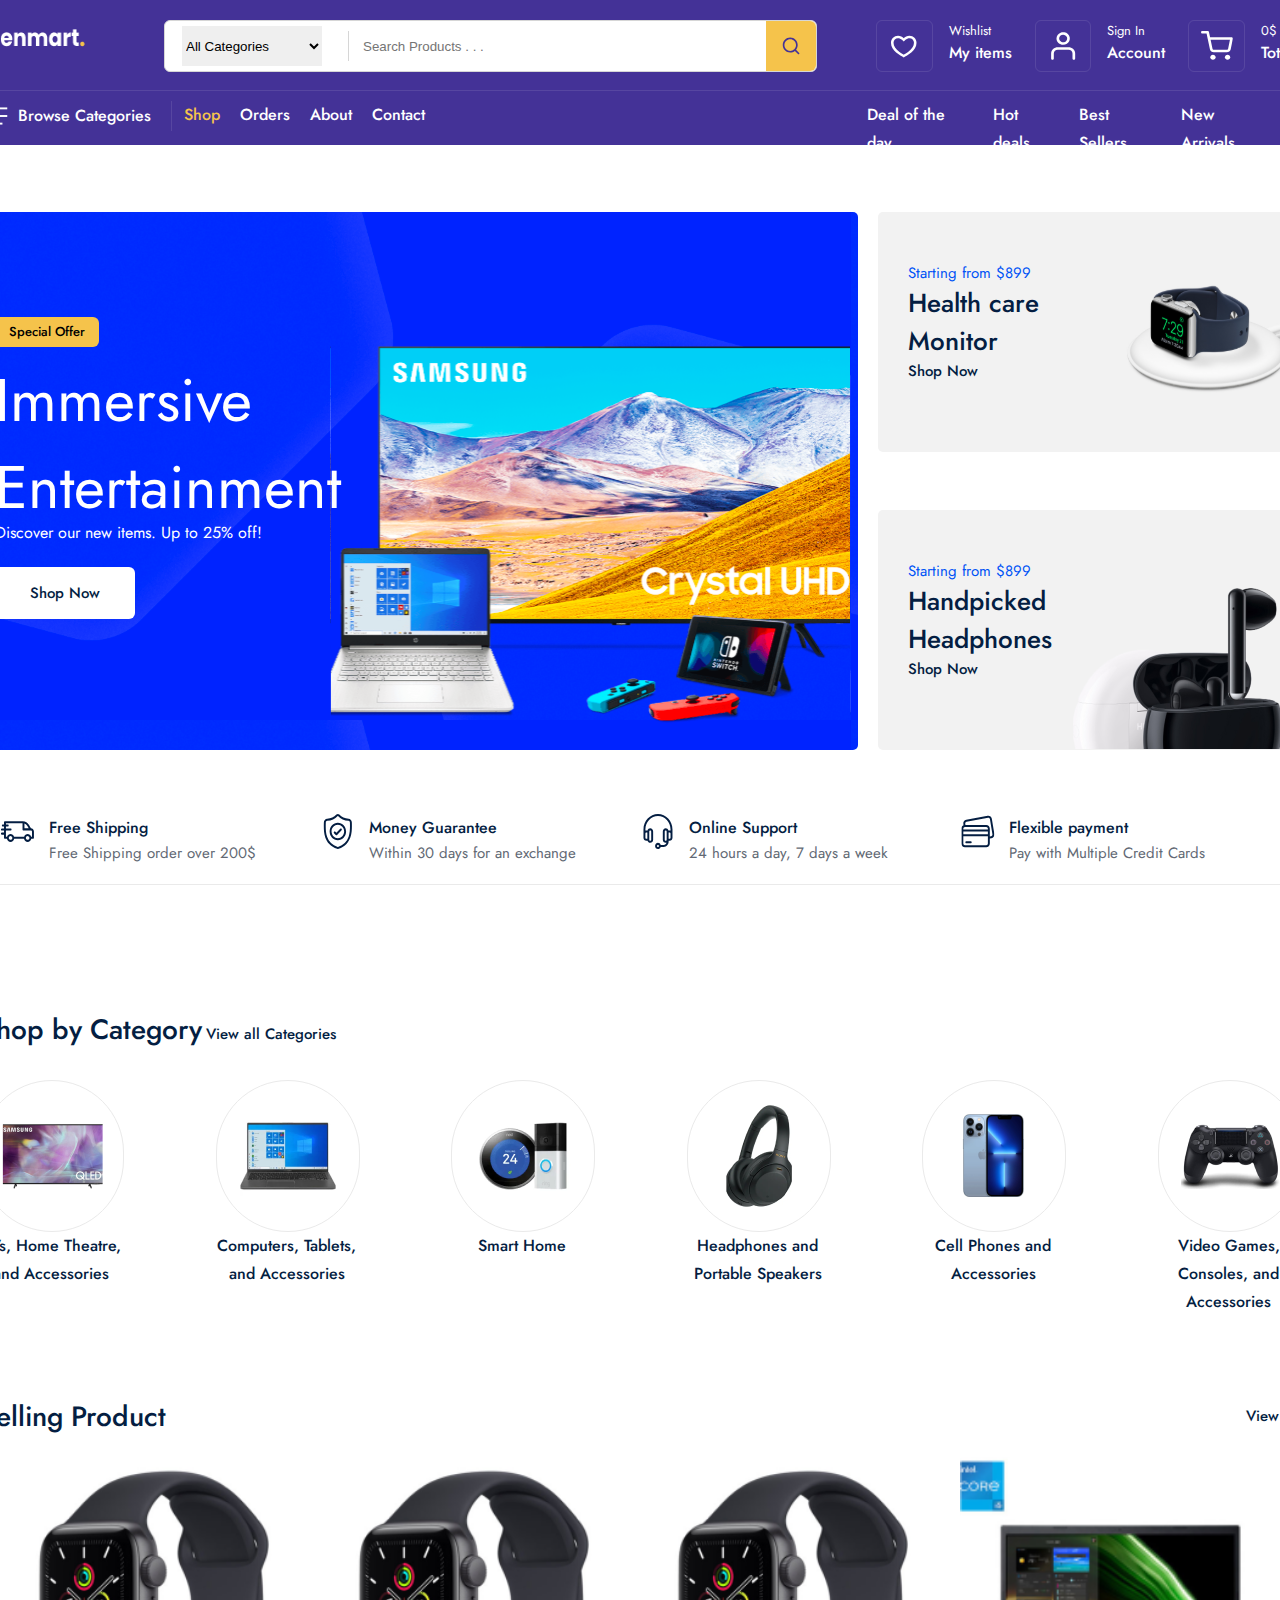
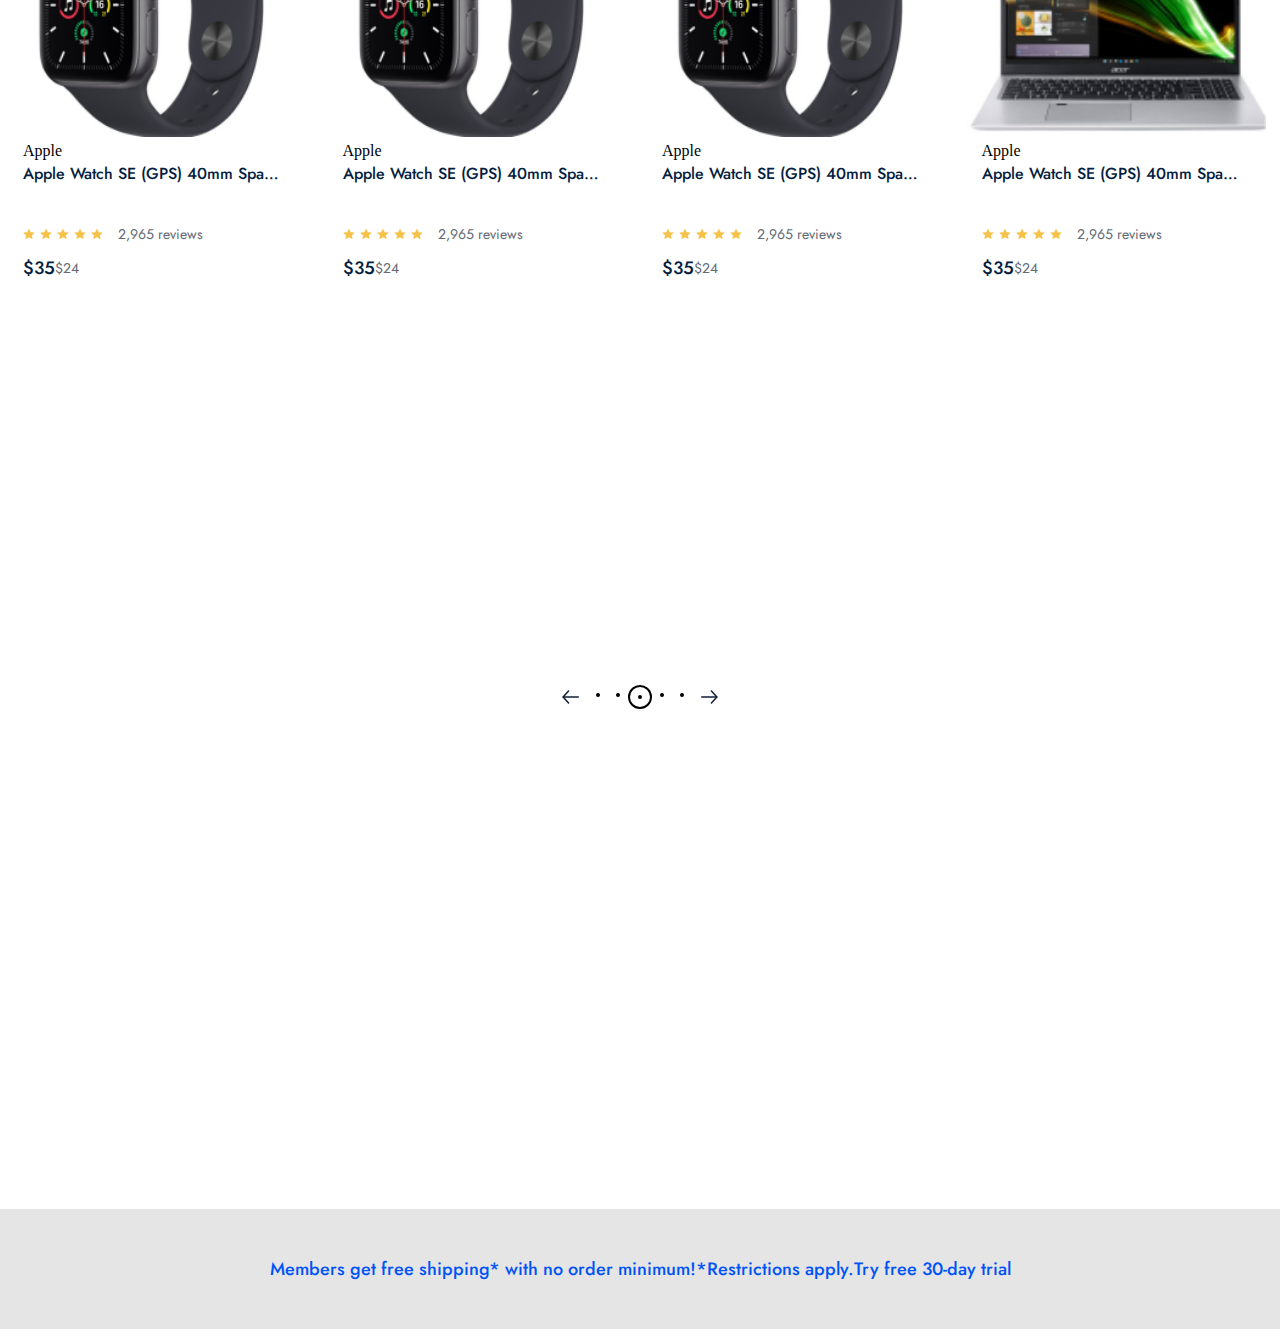
==== index.html @ 7e229902 "feat:complete adv section" ====
<!DOCTYPE html>
<html lang="en">
  <head>
    <meta charset="UTF-8" />
    <meta name="viewport" content="width=device-width, initial-scale=1.0" />
    <title>Zenmart</title>
    <link rel="preconnect" href="https://fonts.googleapis.com" />
    <link rel="preconnect" href="https://fonts.gstatic.com" crossorigin />
    <link
      href="https://fonts.googleapis.com/css2?family=Jost:ital,wght@0,100..900;1,100..900&family=Oswald:wght@200..700&display=swap"
      rel="stylesheet"
    />
    <link rel="stylesheet" href="./public/css/command.css" />
    <link rel="stylesheet" href="./public/css/home.css" />
  </head>
  <body>
    <div class="navbar_frame">
      <div class="container">
        <!--Navbar Top -->
        <div class="navbar_top">
          <a href="">
            <img src="./public/images/icons/logo.png" alt="" />
          </a>
          <div class="nav_search_frame">
            <div class="search_box">
              <div class="category_list">
                <select>
                  <option value="">All Categories</option>
                  <option value="">Computers</option>
                  <option value="">Mobile phones</option>
                </select>
              </div>
              <input type="search" placeholder="Search Products . . ." />
              <div class="search_icon_box">
                <img src="./public/images/icons/search.svg" alt="" />
              </div>
            </div>
          </div>
          <div class="nav_top_menu">
            <a href="">
              <div class="top_menu_box">
                <div class="box_icon_box">
                  <img src="./public/images/icons/heart.svg" alt="" />
                </div>
                <div class="box_info_box">
                  <span>Wishlist</span>
                  <strong>My items</strong>
                </div>
              </div>
            </a>
            <a href="">
              <div class="top_menu_box">
                <div class="box_icon_box">
                  <img src="/profile 1.svg" alt="" />
                </div>
                <div class="box_info_box">
                  <span>Sign In</span>
                  <strong>Account</strong>
                </div>
              </div>
            </a>
            <a href="">
              <div class="top_menu_box">
                <div class="box_icon_box">
                  <img src="./public/images/icons/shopping-cart.svg" alt="" />
                </div>
                <div class="box_info_box">
                  <span>0$</span>
                  <strong>Total</strong>
                </div>
              </div>
            </a>
          </div>
        </div>
        <!-- Navbar Bottom -->
        <div class="navbar_bott">
          <div class="navbar_bott_menu_box">
            <div class="browse_box">
              <img src="./public/images/icons/browse.svg" alt="" />
              <span>Browse Categories</span>
            </div>
            <div class="navbar_route_menu">
              <div class="router_menu">
                <a href="" class="active">Shop</a>
              </div>
              <div class="router_menu">
                <a href="">Orders</a>
              </div>
              <div class="router_menu">
                <a href="">About</a>
              </div>
              <div class="router_menu">
                <a href="">Contact</a>
              </div>
            </div>
            <div class="sorting_menu">
              <span>Deal of the day</span>
              <span>Hot deals</span>
              <span>Best Sellers</span>
              <span>New Arrivals</span>
            </div>
          </div>
        </div>
      </div>
    </div>
    <div class="homepage">
      <div class="header_frame">
        <div class="container">
          <div class="header_left">
            <div class="header_content">
              <div>Special Offer</div>
              <span> Immersive Entertainment </span>
              <p>Discover our new items. Up to 25% off!</p>
              <a href="">Shop Now</a>
              <img src="./public/images/icons/header_img.svg" alt="" />
            </div>
          </div>
          <div class="header_right">
            <div class="header_box">
              <div class="box_left">
                <span>Starting from $899</span>
                <p>Health care Monitor</p>
                <a href="">Shop Now</a>
                <div class="hover_border"></div>
              </div>
              <div class="box_right">
                <img src="./public/images/icons/smart_watch.svg" alt="" />
              </div>
            </div>
            <div class="header_box">
              <div class="box_left">
                <span>Starting from $899</span>
                <p>Handpicked Headphones</p>
                <a href="">Shop Now</a>
                <div class="hover_border"></div>
              </div>
              <div class="box_right2">
                <img src="./image 11.png" alt="" />
              </div>
            </div>
          </div>
        </div>
      </div>
      <div class="service_frame">
        <div class="container">
          <div class="service_box">
            <img src="./public/images/icons/track.svg" alt="" />
            <div class="service_content">
              <span>Free Shipping</span>
              <p>Free Shipping order over 200$</p>
            </div>
          </div>
          <div class="service_box">
            <img src="./shield 1.svg" alt="" />
            <div class="service_content">
              <span>Money Guarantee</span>
              <p>Within 30 days for an exchange</p>
            </div>
          </div>
          <div class="service_box">
            <img src="./public/images/icons/headphones.svg" alt="" />
            <div class="service_content">
              <span>Online Support</span>
              <p>24 hours a day, 7 days a week</p>
            </div>
          </div>
          <div class="service_box">
            <img src="./public/images/icons/credit-card.svg" alt="" />
            <div class="service_content">
              <span>Flexible payment</span>
              <p>Pay with Multiple Credit Cards</p>
            </div>
          </div>
        </div>
      </div>
      <div class="shop_category_frame">
        <di class="container">
          <div class="category_top">
            <span>Shop by Category</span>
            <a href="">View all Categories</a>
          </div>
          <div class="category_wrapper">
            <div class="category_box">
              <div class="category_imagebox">
                <img src="./public/images/category/tv.png" alt="" />
              </div>
              <span>TVs, Home Theatre, and Accessories</span>
            </div>
            <div class="category_box">
              <div class="category_imagebox">
                <img src="./public/images/category/computer.png" alt="" />
              </div>
              <span>Computers, Tablets, and Accessories</span>
            </div>
            <div class="category_box">
              <div class="category_imagebox">
                <img src="./public/images/category/smart.png" alt="" />
              </div>
              <span>Smart Home</span>
            </div>
            <div class="category_box">
              <div class="category_imagebox">
                <img src="./public/images/category/headphone.png" alt="" />
              </div>
              <span>Headphones and Portable Speakers</span>
            </div>
            <div class="category_box">
              <div class="category_imagebox">
                <img src="./public/images/category/phone.png" alt="" />
              </div>
              <span>Cell Phones and Accessories</span>
            </div>
            <div class="category_box">
              <div class="category_imagebox">
                <img src="./public/images/category/game.png" alt="" />
              </div>
              <span>Video Games, Consoles, and Accessories</span>
            </div>
          </div>
          <div class="selling_product_frame">
            <div class="container">
              <div class="category_top">
                <span>Selling Product</span>
                <a href="">View all</a>
              </div>
              <div class="product_wrapper">
                <div class="next_prev_box">
                  <img src="./public/images/icons/next.svg" alt="" />
                </div>
                <div class="product_boxes">
                  <div class="product_box">
                    <a href="">
                      <div
                        class="product_img_box"
                        style="
                          background: url(./public/images/products/watch.png);
                          background-size: cover;
                        "
                      >
                        <div class="hover_box">
                          <button>Add to Cart</button>
                        </div>
                      </div>
                    </a>
                    <div class="product_content_box">
                      <span>Apple</span>
                      <a href="">
                        <p class="product_desc">
                          Apple Watch SE (GPS) 40mm Space Grey Aluminum Case
                          with
                        </p>
                      </a>
                      <div class="review_box">
                        <img src="./public/images/icons/review.svg" alt="" />
                        <img src="./public/images/icons/review.svg" alt="" />
                        <img src="./public/images/icons/review.svg" alt="" />
                        <img src="./public/images/icons/review.svg" alt="" />
                        <img src="./public/images/icons/review.svg" alt="" />
                        <span> 2,965 reviews</span>
                      </div>
                      <div class="price_box">
                        <strong>$35</strong>
                        <span>$24</span>
                      </div>
                    </div>
                  </div>
                </div>
                <div class="product_boxes">
                  <div class="product_box">
                    <a href="">
                      <div
                        class="product_img_box"
                        style="
                          background: url(./public/images/products/watch.png);
                          background-size: cover;
                        "
                      >
                        <div class="hover_box">
                          <button>Add to Cart</button>
                        </div>
                      </div>
                    </a>
                    <div class="product_content_box">
                      <span>Apple</span>
                      <a href="">
                        <p class="product_desc">
                          Apple Watch SE (GPS) 40mm Space Grey Aluminum Case
                          with
                        </p>
                      </a>
                      <div class="review_box">
                        <img src="./public/images/icons/review.svg" alt="" />
                        <img src="./public/images/icons/review.svg" alt="" />
                        <img src="./public/images/icons/review.svg" alt="" />
                        <img src="./public/images/icons/review.svg" alt="" />
                        <img src="./public/images/icons/review.svg" alt="" />
                        <span> 2,965 reviews</span>
                      </div>
                      <div class="price_box">
                        <strong>$35</strong>
                        <span>$24</span>
                      </div>
                    </div>
                  </div>
                </div>
                <div class="product_boxes">
                  <div class="product_box">
                    <a href="">
                      <div
                        class="product_img_box"
                        style="
                          background: url(./public/images/products/watch.png);
                          background-size: cover;
                        "
                      >
                        <div class="hover_box">
                          <button>Add to Cart</button>
                        </div>
                      </div>
                    </a>
                    <div class="product_content_box">
                      <span>Apple</span>
                      <a href="">
                        <p class="product_desc">
                          Apple Watch SE (GPS) 40mm Space Grey Aluminum Case
                          with
                        </p>
                      </a>
                      <div class="review_box">
                        <img src="./public/images/icons/review.svg" alt="" />
                        <img src="./public/images/icons/review.svg" alt="" />
                        <img src="./public/images/icons/review.svg" alt="" />
                        <img src="./public/images/icons/review.svg" alt="" />
                        <img src="./public/images/icons/review.svg" alt="" />
                        <span> 2,965 reviews</span>
                      </div>
                      <div class="price_box">
                        <strong>$35</strong>
                        <span>$24</span>
                      </div>
                    </div>
                  </div>
                </div>
                <div class="product_boxes">
                  <div class="product_box">
                    <a href="">
                      <div
                        class="product_img_box"
                        style="
                          background: url(./public/images/products/acer_silver.png);
                          background-size: cover;
                        "
                      >
                        <div class="hover_box">
                          <button>Add to Cart</button>
                        </div>
                      </div>
                    </a>
                    <div class="product_content_box">
                      <span>Apple</span>
                      <a href="">
                        <p class="product_desc">
                          Apple Watch SE (GPS) 40mm Space Grey Aluminum Case
                          with
                        </p>
                      </a>
                      <div class="review_box">
                        <img src="./public/images/icons/review.svg" alt="" />
                        <img src="./public/images/icons/review.svg" alt="" />
                        <img src="./public/images/icons/review.svg" alt="" />
                        <img src="./public/images/icons/review.svg" alt="" />
                        <img src="./public/images/icons/review.svg" alt="" />
                        <span> 2,965 reviews</span>
                      </div>
                      <div class="price_box">
                        <strong>$35</strong>
                        <span>$24</span>
                      </div>
                    </div>
                  </div>
                </div>
                <div class="next_prev_box">
                  <img
                    src="./public/images/icons/next.svg"
                    style="transform: scaleX(-1)"
                  />
                </div>
              </div>
              <div class="product_pagination_box">
                <div class="product_pagination_main">
                  <img src="./public/images/icons/arrow-prev_next.svg" alt="" />
                  <div class="pagination_dot">
                    <div class="dot">
                      <div></div>
                    </div>
                    <div class="dot">
                      <div></div>
                    </div>

                    <div class="dot active">
                      <div></div>
                    </div>
                    <div class="dot">
                      <div></div>
                    </div>
                    <div class="dot">
                      <div></div>
                    </div>
                  </div>
                  <img
                    src="./public/images/icons/arrow-prev_next.svg"
                    style="transform: scaleX(-1)"
                    alt=""
                  />
                </div>
              </div>
              <div class="product_pagination_box"></div>
            </div>
          </div>
          <div class="adv_frame">
            Members get free shipping* with no order minimum!*Restrictions
            apply.Try free 30-day trial
          </div>
        </di>
      </div>
    </div>
  </body>
</html>
---- public/css/command.css ----
html,
body {
  margin: 0;
  padding: 0;
}

a {
  text-decoration: 0;
}
p {
  margin: 0;
}
.container {
  position: relative;
  padding: 20px 0px 14px;
  width: 1320px;
  height: auto;
  display: flex;
  flex-direction: column;
}
/*NAVBAR*/

.navbar_frame {
  position: relative;
  width: 100%;
  height: 145px;
  display: flex;
  justify-content: center;
  flex-direction: row;
  background: #443297;
}

.navbar_frame .container {
  position: relative;
  padding: 20px 0px 14px;
  width: 1320px;
  display: flex;
}

.navbar_frame .navbar_top {
  width: 100%;
  height: 50px;
  display: flex;
  flex-direction: row;
}

.navbar_frame .navbar_top > a img {
  margin-right: 76px;
  width: 100px;
  height: 36px;
}

.navbar_frame .navbar_top .nav_search_frame {
  width: 651px;
  height: 50px;
  display: flex;
  flex-direction: row;
  align-items: center;
  background-color: #fff;
  border: 1px solid #d6d6d6;
  border-radius: 6px;
}

.navbar_frame .navbar_top .search_box {
  padding: 10px 17px;
  width: auto;
  height: auto;

  display: flex;
  flex-direction: row;
  align-items: center;
}

.navbar_frame .search_box .category_list {
  width: 166px;
  height: 30px;

  display: flex;
  flex-direction: row;
  align-items: center;
  border-right: 1px solid #d6d6d6;
}

.navbar_frame .category_list select {
  width: 140px;
  height: 40px;
  border: none;
  outline: none;
}

.navbar_frame .search_box input {
  width: 387px;
  height: 22px;
  margin-left: 12px;
  border: none;
}

.navbar_frame .nav_search_frame .search_icon_box {
  width: 50px;
  height: 50px;
  background: #f5c34b;

  display: flex;
  align-items: center;
  justify-content: center;
  border-radius: 0px 6px 6px 0px;
  margin-left: 18px;
}

.navbar_frame .navbar_top .nav_top_menu {
  margin-left: 59px;
  width: 416px;
  height: 50px;
  display: flex;
  flex-direction: row;
  justify-content: space-between;
}

.navbar_frame .nav_top_menu .top_menu_box {
  display: flex;
  flex-direction: row;
  justify-content: center;
  cursor: pointer;
}

.navbar_frame .top_menu_box .box_icon_box {
  width: 54.844px;
  height: 50px;
  border-radius: 6px;
  display: flex;
  justify-content: center;
  align-items: center;
  border: 1px solid rgba(255, 255, 255, 0.1);
}

.navbar_frame .box_icon_box img {
  width: 40px;
  height: 30px;
}

.navbar_frame .top_menu_box .box_info_box {
  display: flex;
  flex-direction: column;
  margin-left: 16px;
}

.navbar_frame .box_info_box span {
  color: #fff;
  /* 13 / Regular */
  font-family: Jost;
  font-size: 13px;
  font-style: normal;
  font-weight: 400;
  line-height: 22px;
}

.navbar_frame .box_info_box strong {
  color: #fff;
  font-family: Jost;
  font-size: 16px;
  font-style: normal;
  font-weight: 500;
  line-height: 22px;
}

.navbar_frame .navbar_bott {
  margin-top: 20px;
  width: 100%;
  height: 40px;

  display: flex;
  flex-direction: row;

  border-top: 1px solid #5746a1;
}

.navbar_frame .navbar_bott .navbar_bott_menu_box {
  width: auto;
  height: auto;

  display: flex;
  flex-direction: row;
}

.navbar_frame .navbar_bott_menu_box .browse_box {
  width: 185px;
  height: 30px;
  margin-top: 10px;
  display: flex;
  flex-direction: row;
  align-items: center;
  border-right: 1px solid #5746a1;
}

.navbar_frame .browse_box img {
  width: 20px;
  height: 18px;
  margin-right: 10px;
}

.navbar_frame .browse_box span {
  font-family: Jost;
  font-size: 16px;
  font-style: normal;
  font-weight: 500;
  line-height: 28px;
  color: white;
}

.navbar_frame .navbar_bott_menu_box .navbar_route_menu {
  margin-top: 10px;
  margin-left: 12px;
  width: 690px;
  height: 41px;

  display: flex;
  flex-direction: row;
}

.navbar_frame .navbar_route_menu .router_menu {
  margin-right: 20px;
  width: auto;
  height: 41px;
  display: flex;
}
.navbar_frame .router_menu a {
  font-family: Jost;
  font-size: 16px;
  font-style: normal;
  font-weight: 500;
  line-height: 28px;
  color: #fff;
}
.navbar_frame .router_menu a.active {
  color: #f5c34b;
}
.navbar_frame .navbar_bott_menu_box .sorting_menu {
  display: flex;
  flex-direction: row;
}
.navbar_frame .sorting_menu span {
  margin-top: 10px;
  margin-right: 20px;
  font-family: "Jost";
  font-style: normal;
  font-weight: 500;
  font-size: 16px;
  line-height: 28px;
  color: #fff;
}
---- public/css/home.css ----
.home_page {
  display: flex;
  flex-direction: column;
}
.container .container .category_top {
  width: 100%;
  height: auto;

  display: flex;
  flex-direction: row;
  justify-content: space-between;
  align-items: center;
}

.container .category_top span {
  color: var(--Color-Text-Dark, #041e42);
  font-family: Jost;
  font-size: 28px;
  font-style: normal;
  font-weight: 500;
  line-height: normal;
}

.container .category_top a {
  color: var(--Color-Text-Dark, #041e42);
  text-align: center;
  font-family: Jost;
  font-size: 15px;
  font-style: normal;
  font-weight: 500;
  line-height: 25px;
}

.container .category_top a:hover {
  border-bottom: 3px solid #041e42;
}

/* Pagionatio*/
.container .product_pagination_box {
  margin-top: 30%;
  width: 100%;
  height: auto;

  display: flex;
  flex-direction: row;
  justify-content: center;
  align-items: center;
}

.container .product_pagination_box .product_pagination_main {
  width: 160px;
  height: 24px;
  display: flex;
  flex-direction: row;
  align-items: center;
  justify-content: space-between;
}

.container .product_pagination_main .pagination_dot {
  display: flex;
  flex-direction: row;
}

.pagination_dot img {
  cursor: pointer;
}

.container .pagination_dot .dot {
  width: 20px;
  height: 20px;

  display: flex;
  align-items: center;
  justify-content: center;
}

.container .pagination_dot .dot.active {
  border: 2px solid black;
  border-radius: 50%;
}
.container .pagination_dot .dot div {
  width: 4px;
  height: 4px;
  background: black;
  border-radius: 50%;
}

.header_frame {
  position: relative;
  margin-top: 47px;
  width: 100%;
  height: auto;
  display: flex;
  justify-content: center;
}

.header_frame .container {
  flex-direction: row;
}

.header_frame .container .header_left {
  width: 875px;
  height: 508px;
  padding: 15px;
  background-color: blue;
  background-image: url("/public/images/icons/header_bg.svg");
  border-radius: 5px;
}

.header_frame .header_left .header_content {
  margin-top: 90px;
  display: flex;
  flex-direction: column;
}

.header_frame .header_content div {
  width: 104px;
  height: 30px;
  display: flex;
  flex-direction: column;
  justify-content: center;
  align-items: center;
  background-color: #f5c34b;
  border-radius: 6px;
  font-family: Jost;
  font-size: 13px;
  font-style: normal;
  font-weight: 500;
  line-height: 22px;
}

.header_frame .header_content span {
  margin-top: 10px;
  width: 428px;
  height: 152px;
  color: var(--Bg-White, #fff);
  font-family: Jost;
  font-size: 60px;
  font-style: normal;
  font-weight: 400;
  line-height: normal;
}

.header_frame .header_content p {
  margin-top: 10px;
  color: var(--Bg-White, #fff);

  /* 16/Regular */
  font-family: Jost;
  font-size: 16px;
  font-style: normal;
  font-weight: 400;
  line-height: 28px; /* 175% */
}

.header_frame .header_content a {
  margin-top: 20px;
  width: 140px;
  height: 52px;

  display: flex;
  align-items: center;
  justify-content: center;
  background-color: #fff;
  border-radius: 6px;
  color: var(--Color-Text-Dark, #041e42);
  text-align: center;

  font-family: Jost;
  font-size: 15px;
  font-style: normal;
  font-weight: 500;
  line-height: 22px;
}

.header_frame .header_content img {
  position: absolute;
  left: 350px;
}

.header_frame .container .header_right {
  position: relative;
  display: flex;
  flex-direction: column;
  justify-content: space-between;
  margin-left: 20px;
}

.header_frame .header_right .header_box {
  width: 422px;
  height: 240px;
  display: flex;
  flex-direction: row;
  background-color: #f2f2f2;
  border-radius: 5px;
}

.header_frame .header_right .box_left {
  margin-top: 50px;
  margin-left: 30px;
  height: 50%;

  display: flex;
  flex-direction: column;
  justify-content: space-between;
}

.header_frame .box_left span {
  color: #0053f6;
  font-family: Jost;
  font-size: 15px;
  font-style: normal;
  font-weight: 400;
  line-height: 22px;
}

.header_frame .box_left p {
  color: var(--Color-Text-Dark, #041e42);
  font-family: Jost;
  font-size: 26px;
  font-style: normal;
  font-weight: 500;
  line-height: normal;
}

.header_frame .box_left a {
  color: var(--Color-Text-Dark, #041e42);
  font-family: Jost;
  font-size: 15px;
  font-style: normal;
  font-weight: 500;
  line-height: 22px;
}

.header_frame .box_left .hover_border {
  margin: 3px;
  width: 32px;
  height: 2px;

  background: #041e42;
}

.header_frame .header_box .box_right {
  width: 50%;
}
.header_frame .box_right img {
  width: 100%;
  height: 100%;
}

.header_frame .box_right2 {
  width: 241.371px;
  height: 249px;
  flex-shrink: 0;
}
/*Service*/

.homepage .service_frame {
  position: relative;
  margin-top: 30px;
  width: 100%;
  height: auto;

  display: flex;
  justify-content: center;
}

.service_frame .container {
  flex-direction: row;
}

.service_frame .container .service_box {
  width: 25%;
  height: 70px;

  display: flex;
  flex-direction: row;
  border-bottom: 1px solid #eaeaea;
}

.service_frame .service_box img {
  width: 35px;
  height: 35px;
}

.service_frame .service_box .service_content {
  margin-left: 14px;
  display: flex;
  flex-direction: column;
}

.service_frame .service_content span {
  color: var(--Color-Text-Dark, #041e42);
  font-family: Jost;
  font-size: 16px;
  font-style: normal;
  font-weight: 500;
  line-height: 28px;
}

.service_frame .service_content p {
  color: var(--Color-Text-Light, #626974);

  font-family: Jost;
  font-size: 15px;
  font-style: normal;
  font-weight: 400;
  line-height: 22px;
}

/*Shop Category*/

.shop_category_frame {
  position: relative;
  margin-top: 90px;
  width: 100%;
  height: auto;

  display: flex;
  justify-content: center;
}

.shop_category_frame .cantainer {
  flex-direction: column;
}

.shop_category_frame .container .category_wrapper {
  margin-top: 30px;
  width: 100%;
  height: auto;
  display: flex;
  flex-direction: row;
  justify-content: space-between;
}

.shop_category_frame .category_wrapper .category_box {
  width: 142px;
  height: auto;
  display: flex;
  flex-direction: column;
  cursor: pointer;
}

.shop_category_frame .category_box .category_imagebox {
  width: 100%;
  height: 150px;

  display: flex;
  align-items: center;
  justify-content: center;
  border-radius: 150px;
  border: 1px solid var(--Color-Border, #eaeaea);
}

.category_box span {
  color: var(--Color-Text-Dark, #041e42);
  text-align: center;
  font-family: Jost;
  font-size: 16px;
  font-style: normal;
  font-weight: 500;
  line-height: 28px;
}

/*Selling Product Frame*/

.selling_product_frame {
  position: relative;
  margin-top: 60px;
  width: 100%;
  height: auto;

  display: flex;
  flex-direction: row;
  justify-content: center;
}

.selling_product_frame .container {
  flex-direction: column;
}

.selling_product_frame .container .product_wrapper {
  position: relative;
  margin: top 30px;
  width: 100%;
  height: auto;

  display: flex;
  flex-direction: row;
  justify-content: space-between;
}

.selling_product_frame .product_wrapper .next_prev_product {
  width: 25px;
}

.selling_product_frame .next_prev_box {
  position: relative;
  top: 30%;
}

.selling_product_frame .product_wrapper .product_boxes {
  position: relative;
  width: 1224px;
  height: 452px;

  display: flex;
  flex-direction: row;
}

.selling_product_frame .product_boxes .product_box {
  width: 306px;
  height: 100%;

  display: flex;
  flex-direction: column;
  cursor: pointer;
}

.selling_product_frame .product_box .product_img_box {
  width: 100%;
  height: 280px;
  margin-top: 20px;
}

.selling_product_frame .product_img_box .hover_box {
  display: none;
  width: 100%;
  height: 100%;

  flex-direction: column;
  justify-content: flex-end;
  align-items: center;
}

.selling_product_frame .hover_box button {
  width: 260px;
  height: 50px;
  margin-bottom: 10px;
  display: flex;
  align-items: center;
  justify-content: center;
  outline: none;
  border: none;

  border-radius: 6px;
  background: #0053f6;
  box-shadow: 0px 5px 20px 0px rgba(0, 83, 246, 0.1);

  color: var(--Bg-White, #fff);
  font-family: "Jost";
  font-size: 15px;
  font-style: normal;
  font-weight: 500;
  line-height: 22px;
}

.selling_product_frame .product_img_box:hover .hover_box {
  display: flex;
}

.selling_product_frame .product_box .product_content_box {
  padding: 5px 22px;
  width: 100%;
  height: auto;
  box-sizing: border-box;
}

.selling_product_frame .product_content_box .product_title {
  color: var(--Color-Text-Light, #626974);
  font-family: Jost;
  font-size: 13px;
  font-style: normal;
  font-weight: 400;
  line-height: 22px;
  text-transform: uppercase;
}

.selling_product_frame .product_content_box .product_desc {
  height: 56px;
  overflow: hidden;
  color: var(--Color-Text-Dark, #041e42);
  text-overflow: ellipsis;
  white-space: nowrap;
  font-family: Jost;
  font-size: 16px;
  font-style: normal;
  font-weight: 500;
  line-height: 28px;
}

.selling_product_frame .product_content_box .review_box {
  margin-top: 7px;
  display: flex;
  flex-direction: row;
  align-items: center;
}

.selling_product_frame .review_box img {
  margin-right: 5px;
}

.selling_product_frame .review_box span {
  margin-left: 10px;
  color: var(--Color-Text-Light, #626974);
  font-family: Jost;
  font-size: 14px;
  font-style: normal;
  font-weight: 400;
  line-height: 22px;
}

.selling_product_frame .product_content_box .price_box {
  margin-top: 10px;
  display: flex;
  flex-direction: row;
  align-items: center;
}

.selling_product_frame .price_box strong {
  color: var(--Color-Text-Dark, #041e42);
  font-family: Jost;
  font-size: 18px;
  font-style: normal;
  font-weight: 500;
  line-height: normal;
}

.selling_product_frame .price_box span {
  color: var(--Color-Text-Light, #626974);
  font-family: Jost;
  font-size: 14px;
  font-style: normal;
  font-weight: 400;
  line-height: 22px;
  text-decoration-line: strikethrough;
}

.homepage .adv_frame {
  margin-top: 90px;
  width: 100%;
  height: 120px;

  display: flex;
  align-items: center;
  justify-content: center;
  background-color: #e5e5e5;
  color: #0053f6;
  text-align: center;
  font-family: Jost;
  font-size: 18px;
  font-style: normal;
  font-weight: 500;
  line-height: normal;
}
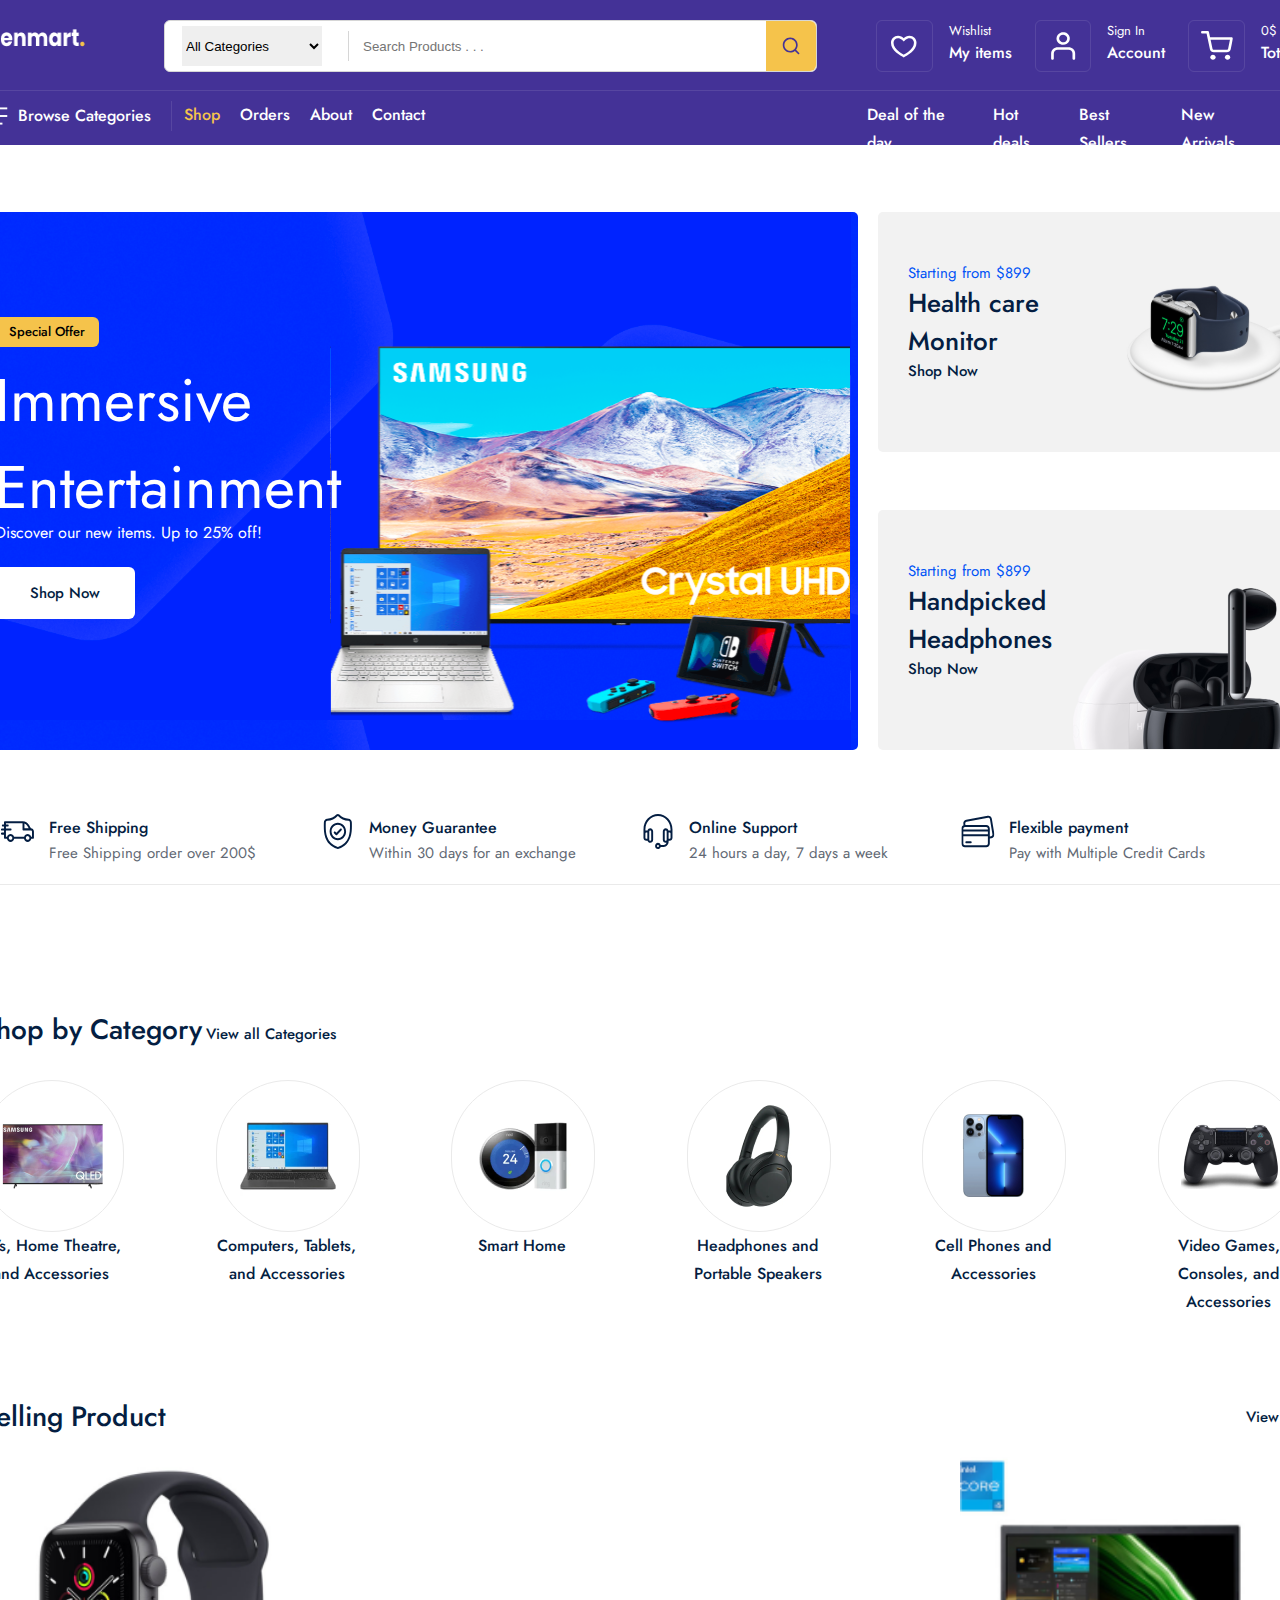
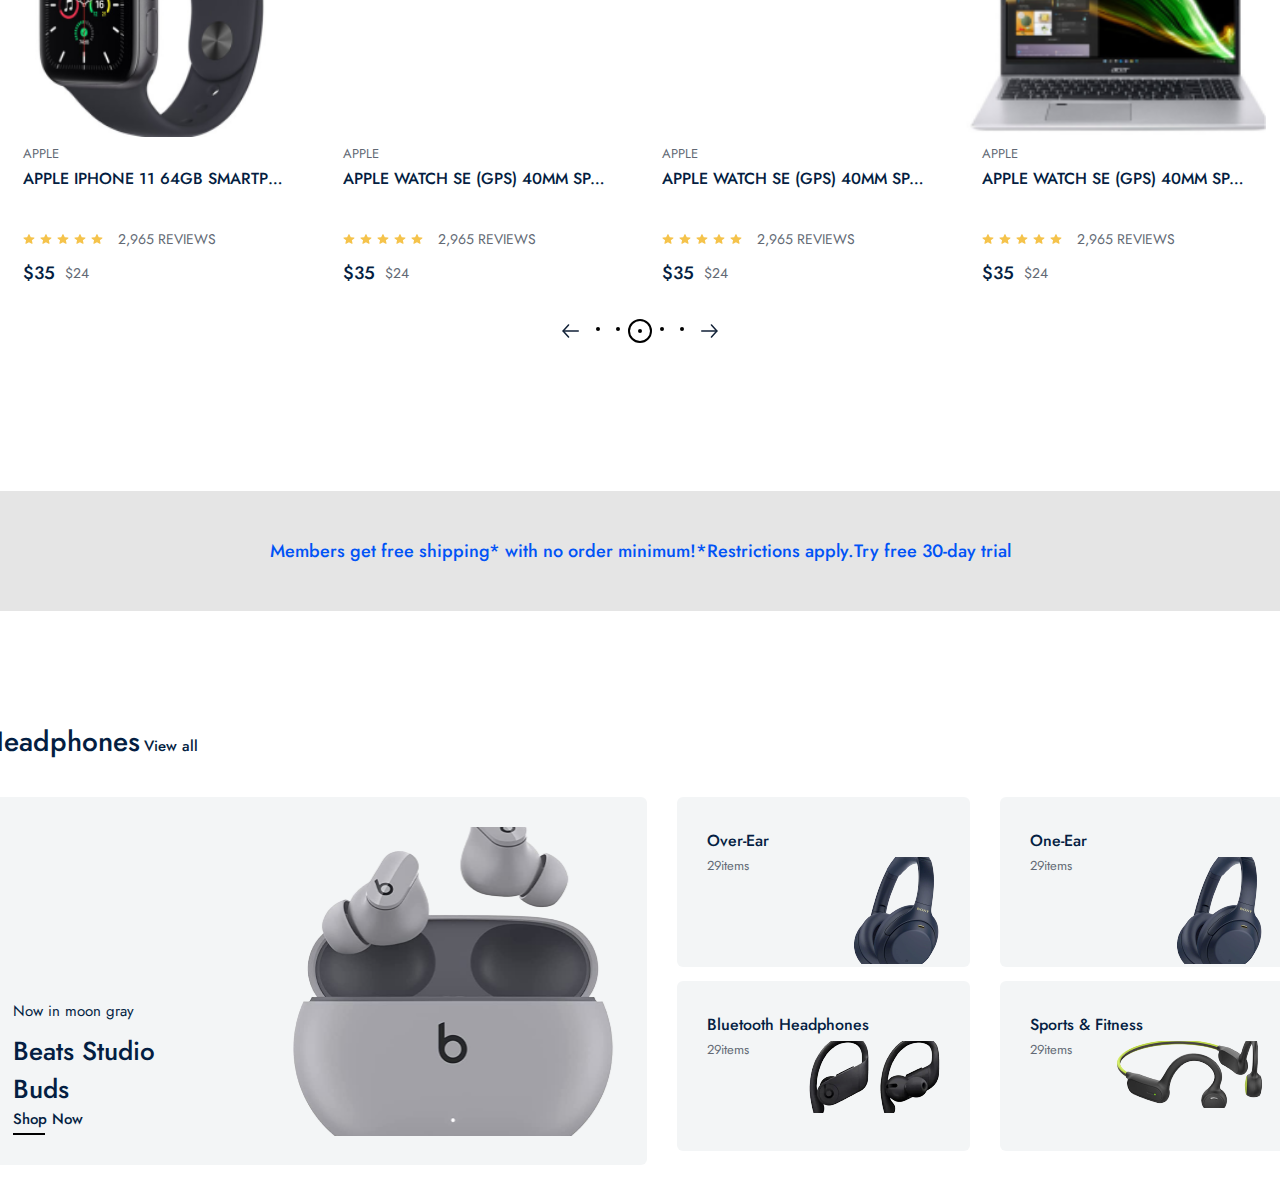
==== commit 633ee44e: "feat: completed spec product list" ====
--- a/index.html
+++ b/index.html
@@ -246,8 +246,7 @@
                       <span>Apple</span>
                       <a href="">
                         <p class="product_desc">
-                          Apple Watch SE (GPS) 40mm Space Grey Aluminum Case
-                          with
+                          Apple iPhone 11 64GB Smartphone - Black.
                         </p>
                       </a>
                       <div class="review_box">
@@ -271,7 +270,7 @@
                       <div
                         class="product_img_box"
                         style="
-                          background: url(./public/images/products/watch.png);
+                          background: url(./public/images/products/canon_camera.png.png);
                           background-size: cover;
                         "
                       >
@@ -309,7 +308,7 @@
                       <div
                         class="product_img_box"
                         style="
-                          background: url(./public/images/products/watch.png);
+                          background: url(./public/images/products/dyson.png.png);
                           background-size: cover;
                         "
                       >
@@ -417,11 +416,66 @@
               <div class="product_pagination_box"></div>
             </div>
           </div>
-          <div class="adv_frame">
-            Members get free shipping* with no order minimum!*Restrictions
-            apply.Try free 30-day trial
-          </div>
         </di>
+      </div>
+      <div class="adv_frame">
+        Members get free shipping* with no order minimum!*Restrictions apply.Try
+        free 30-day trial
+      </div>
+      <div class="spec_product_frame">
+        <div class="container">
+          <div class="category_top">
+            <span>Headphones</span>
+            <a href="">View all</a>
+          </div>
+          <div class="spec_product_wrapper">
+            <div class="big_product_box">
+              <div class="big_product_content">
+                <span>Now in moon gray</span>
+                <p>Beats Studio Buds</p>
+                <a href="">Shop Now</a>
+                <div class="hover_border"></div>
+              </div>
+              <img src="./public/images/products/headphone_big.png" alt="" />
+            </div>
+            <div class="small_product_wrapper">
+              <div class="small_product_box">
+                <div class="small_product_content">
+                  <strong> Over-Ear</strong>
+                  <span>29items </span>
+                </div>
+                <img src="./public/images/products/sony_headphone.png" alt="" />
+              </div>
+              <div class="small_product_box">
+                <div class="small_product_content">
+                  <strong> One-Ear</strong>
+                  <span>29items </span>
+                </div>
+                <img src="/public/images/products/sony_headphone.png" alt="" />
+              </div>
+              <div class="small_product_box">
+                <div class="small_product_content">
+                  <strong> Bluetooth Headphones</strong>
+                  <span>29items </span>
+                </div>
+                <img
+                  src="/public/images/products/bluetooth_headphones.png"
+                  alt=""
+                />
+              </div>
+              <div class="small_product_box">
+                <div class="small_product_content">
+                  <strong> Sports & Fitness</strong>
+                  <span>29items </span>
+                </div>
+                <img
+                  src="/public/images/products/fitness_headphone.png"
+                  alt=""
+                />
+              </div>
+            </div>
+          </div>
+        </div>
       </div>
     </div>
   </body>
--- a/public/css/command.css
+++ b/public/css/command.css
@@ -6,6 +6,12 @@
 
 a {
   text-decoration: 0;
+  color: var(--Color-Text-Dark, #041e42);
+  font-family: Jost;
+  font-size: 15px;
+  font-style: normal;
+  font-weight: 500;
+  line-height: 22px;
 }
 p {
   margin: 0;
--- a/public/css/home.css
+++ b/public/css/home.css
@@ -20,8 +20,7 @@
   font-weight: 500;
   line-height: normal;
 }
-
-.container .category_top a {
+.hover_border .container .category_top a {
   color: var(--Color-Text-Dark, #041e42);
   text-align: center;
   font-family: Jost;
@@ -35,9 +34,9 @@
   border-bottom: 3px solid #041e42;
 }
 
-/* Pagionatio*/
+/* Pagination*/
 .container .product_pagination_box {
-  margin-top: 30%;
+  margin-top: 30px;
   width: 100%;
   height: auto;
 
@@ -55,7 +54,6 @@
   align-items: center;
   justify-content: space-between;
 }
-
 .container .product_pagination_main .pagination_dot {
   display: flex;
   flex-direction: row;
@@ -84,6 +82,15 @@
   background: black;
   border-radius: 50%;
 }
+
+.container .hover_border {
+  margin-top: 3px;
+  width: 32px;
+  height: 2px;
+
+  background-color: black;
+}
+/*Headder*/
 
 .header_frame {
   position: relative;
@@ -331,6 +338,7 @@
   display: flex;
   flex-direction: row;
   justify-content: space-between;
+  position: relative;
 }
 
 .shop_category_frame .category_wrapper .category_box {
@@ -415,6 +423,14 @@
   display: flex;
   flex-direction: column;
   cursor: pointer;
+
+  color: #626974;
+  font-family: Jost;
+  font-size: 13px;
+  font-style: normal;
+  font-weight: 400;
+  line-height: 22px;
+  text-transform: uppercase;
 }
 
 .selling_product_frame .product_box .product_img_box {
@@ -502,7 +518,7 @@
 
 .selling_product_frame .review_box span {
   margin-left: 10px;
-  color: var(--Color-Text-Light, #626974);
+  color: #626974;
   font-family: Jost;
   font-size: 14px;
   font-style: normal;
@@ -534,6 +550,7 @@
   font-weight: 400;
   line-height: 22px;
   text-decoration-line: strikethrough;
+  margin-left: 10px;
 }
 
 .homepage .adv_frame {
@@ -553,3 +570,145 @@
   font-weight: 500;
   line-height: normal;
 }
+
+/*Spec_product_frame*/
+
+.homepage .spec_product_frame {
+  position: relative;
+  margin-top: 90px;
+  width: 100%;
+  height: auto;
+
+  display: flex;
+  flex-direction: row;
+  justify-content: center;
+}
+
+.spec_product_frame a {
+  position: relative;
+}
+.spec_product_frame .container {
+  flex-direction: column;
+}
+
+.container .spec_product_wrapper {
+  position: relative;
+  margin-top: 35px;
+  width: 100%;
+  height: auto;
+
+  display: flex;
+  flex-direction: row;
+}
+
+.spec_product_wrapper .big_product_box {
+  position: relative;
+  width: 664px;
+  height: 368px;
+  padding: 30px;
+
+  display: flex;
+  flex-direction: row;
+
+  box-sizing: border-box;
+  border-radius: 6px;
+  background: #f3f5f6;
+}
+
+.big_product_box .big_product_content {
+  width: 160px;
+  display: flex;
+  flex-direction: column;
+  justify-content: flex-end;
+}
+
+.big_product_content span {
+  color: var(--Color-Text-Dark, #041e42);
+  font-family: Jost;
+  font-size: 15px;
+  font-style: normal;
+  font-weight: 400;
+  line-height: 22px;
+}
+
+.big_product_content p {
+  margin-top: 10px;
+  color: var(--Color-Text-Dark, #041e42);
+  font-family: Jost;
+  font-size: 26px;
+  font-style: normal;
+  font-weight: 500;
+  line-height: normal;
+}
+
+.big_product_content a {
+  color: var(--Color-Text-Dark, #041e42);
+  font-family: Jost;
+  font-size: 15px;
+  font-style: normal;
+  font-weight: 500;
+  line-height: 22px;
+}
+
+.big_product_box img {
+  width: 322px;
+  height: 309px;
+  position: absolute;
+  right: 5%;
+}
+
+.spec_product_wrapper .small_product_wrapper {
+  margin-left: 30px;
+  width: 620px;
+  height: 368px;
+
+  display: flex;
+  flex-direction: row;
+  flex-wrap: wrap;
+}
+.small_product_wrapper .small_product_box {
+  padding: 30px;
+  width: 293px;
+  height: 170px;
+  position: relative;
+  display: flex;
+  flex-direction: row;
+
+  box-sizing: border-box;
+  background-color: #f3f5f6;
+  border-radius: 6px;
+}
+
+.small_product_box:nth-child(odd) {
+  margin-right: 30px;
+}
+
+.small_product_box .small_product_content {
+  display: flex;
+  flex-direction: column;
+}
+
+.small_product_wrapper strong {
+  color: var(--Color-Text-Dark, #041e42);
+  font-family: Jost;
+  font-size: 16px;
+  font-style: normal;
+  font-weight: 500;
+  line-height: 28px;
+}
+
+.small_product_wrapper span {
+  color: var(--Color-Text-Light, #626974);
+  font-family: Jost;
+  font-size: 13px;
+  font-style: normal;
+  font-weight: 400;
+  line-height: 22px;
+}
+
+.small_product_box img {
+  position: absolute;
+  right: 30px;
+  top: 40px;
+  margin-top: 20px;
+}
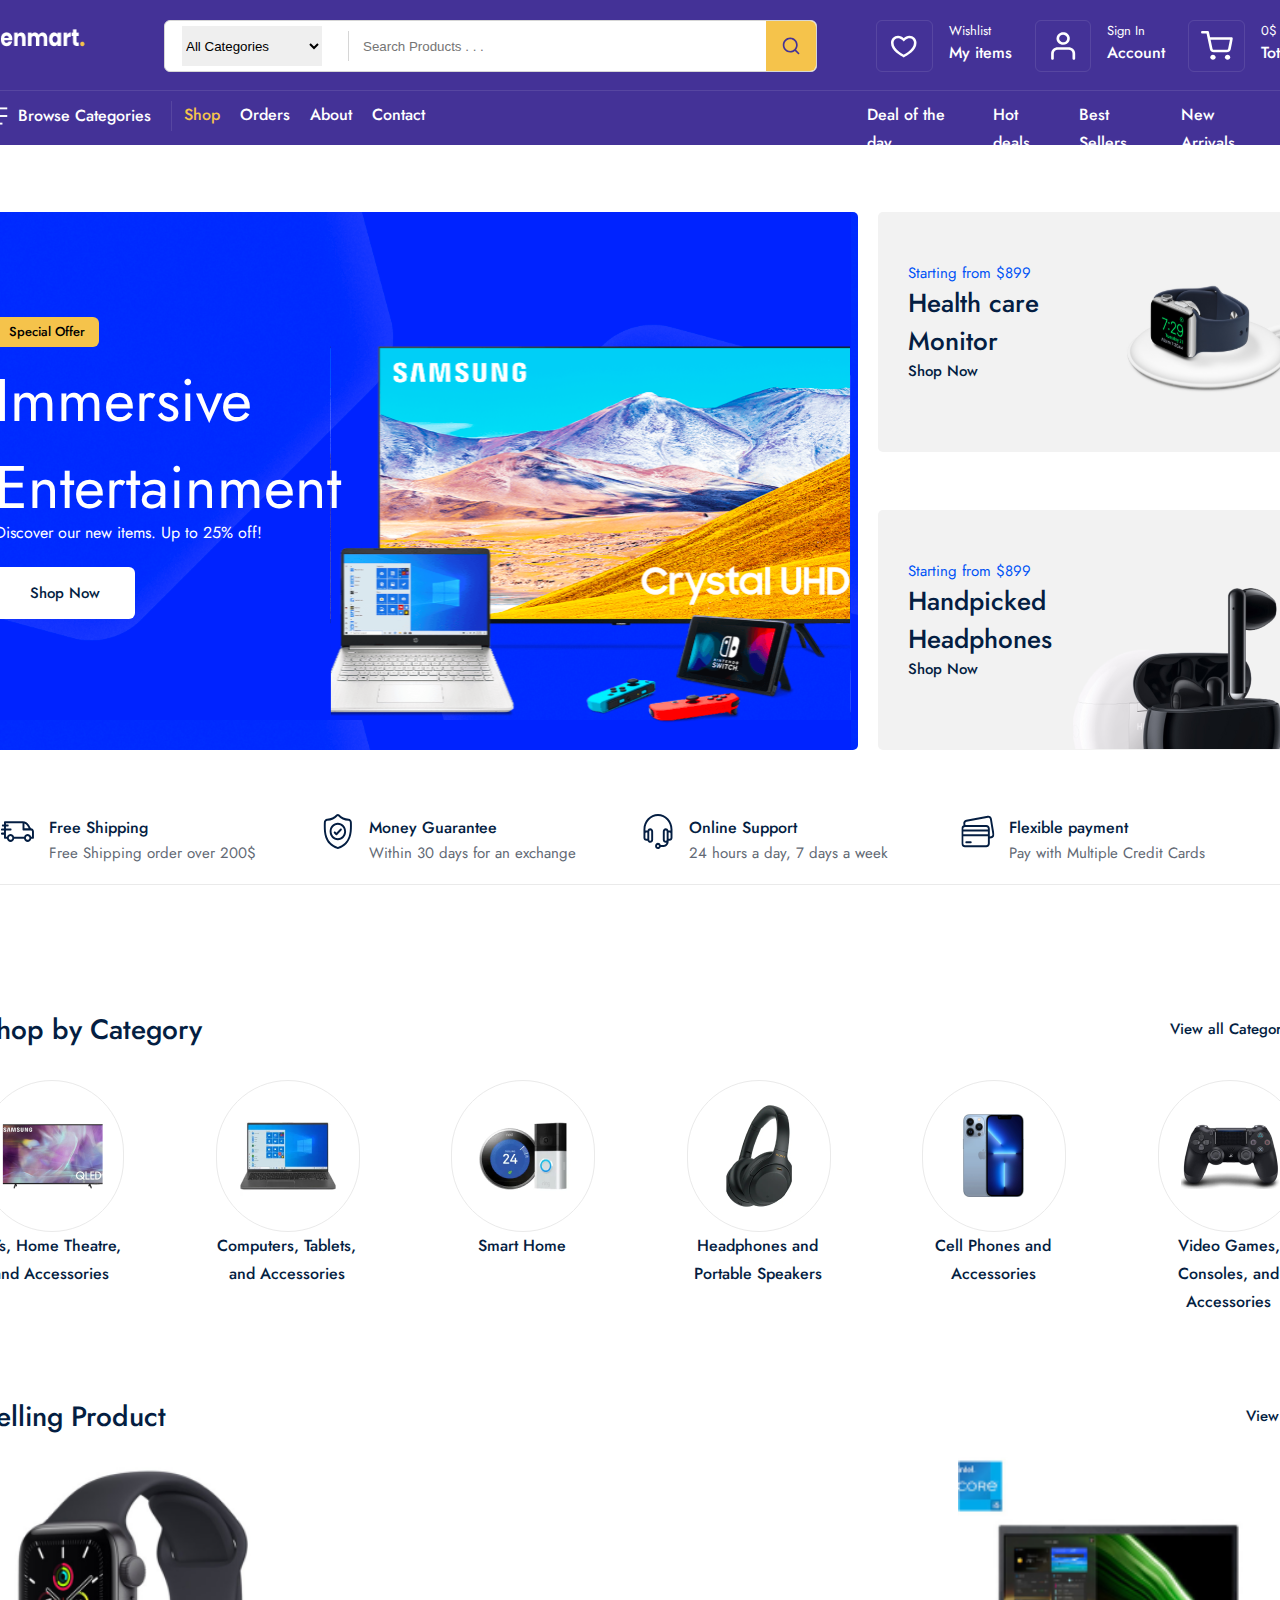
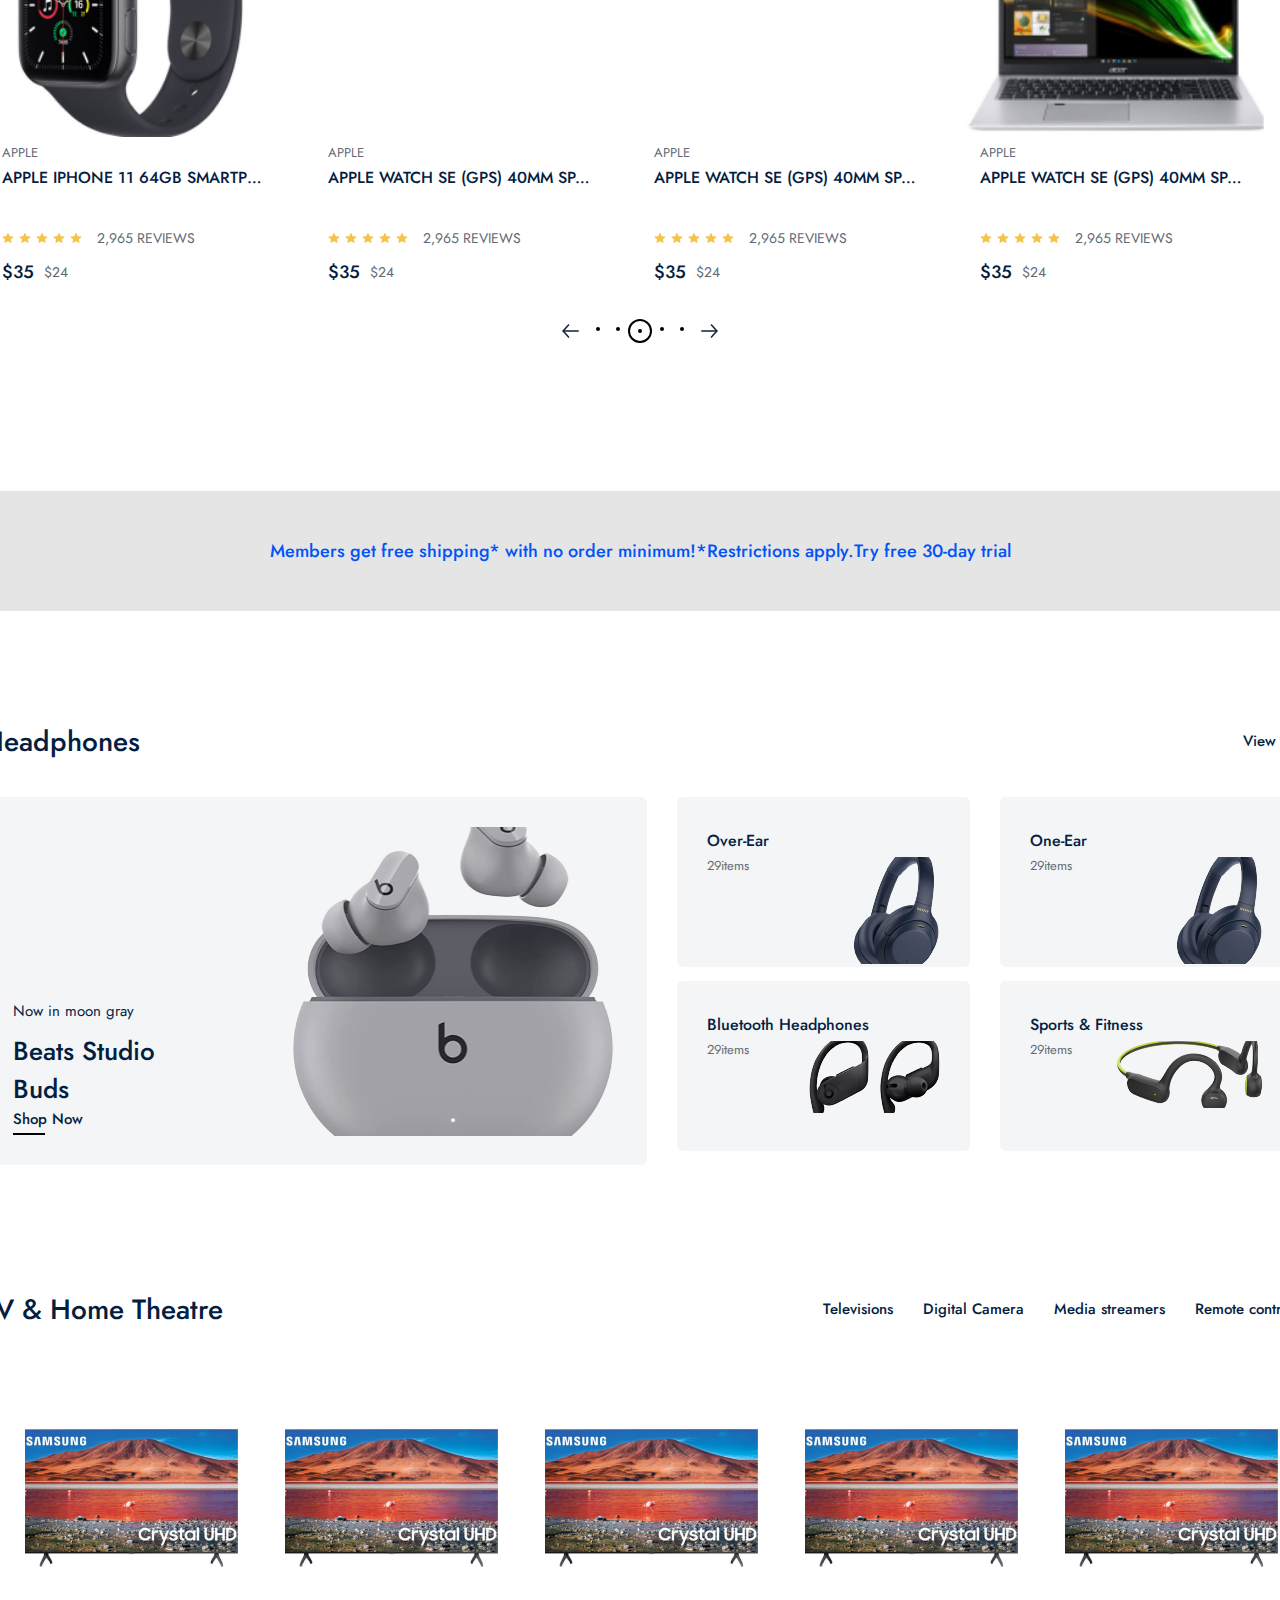
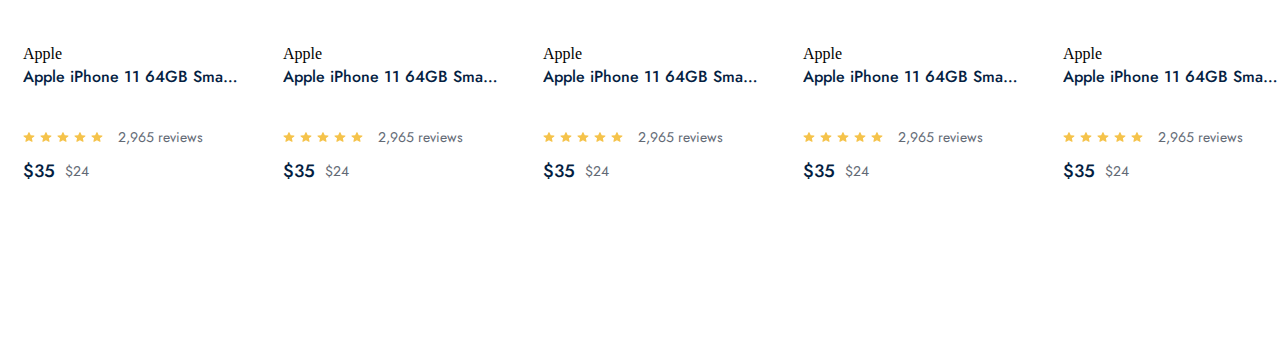
==== commit 7fc97427: "feat:completed tv section" ====
--- a/index.html
+++ b/index.html
@@ -224,8 +224,8 @@
                 <a href="">View all</a>
               </div>
               <div class="product_wrapper">
-                <div class="next_prev_box">
-                  <img src="./public/images/icons/next.svg" alt="" />
+                <div class="_prev_box">
+                  <img src="./public/images/icons/.svg" alt="" />
                 </div>
                 <div class="product_boxes">
                   <div class="product_box">
@@ -378,9 +378,9 @@
                     </div>
                   </div>
                 </div>
-                <div class="next_prev_box">
+                <div class="_prev_box">
                   <img
-                    src="./public/images/icons/next.svg"
+                    src="./public/images/icons/.svg"
                     style="transform: scaleX(-1)"
                   />
                 </div>
@@ -477,6 +477,164 @@
           </div>
         </div>
       </div>
+      <div class="tv_frame">
+        <div class="container">
+          <div class="category_top">
+            <span>TV & Home Theatre</span>
+            <div>
+              <a href="">Televisions</a>
+              <a href="">Digital Camera</a>
+              <a href="">Media streamers</a>
+              <a href="">Remote controls</a>
+            </div>
+          </div>
+          <div class="tv_wrapper">
+            <div class="next_prev_box">
+              <img src="./public/images/icons/next.svg" alt="" />
+            </div>
+            <div class="tv_product_boxes">
+              <div class="tv_product_box">
+                <div class="product_img">
+                  <a href="">
+                    <img src="public/images/products/samsung_tv.png" alt="" />
+                  </a>
+                </div>
+                <div class="product_content_box">
+                  <span>Apple</span>
+                  <a href="">
+                    <p class="product_desc">
+                      Apple iPhone 11 64GB Smartphone - Black.
+                    </p>
+                  </a>
+                  <div class="review_box">
+                    <img src="./public/images/icons/review.svg" alt="" />
+                    <img src="./public/images/icons/review.svg" alt="" />
+                    <img src="./public/images/icons/review.svg" alt="" />
+                    <img src="./public/images/icons/review.svg" alt="" />
+                    <img src="./public/images/icons/review.svg" alt="" />
+                    <span> 2,965 reviews</span>
+                  </div>
+                  <div class="price_box">
+                    <strong>$35</strong>
+                    <span>$24</span>
+                  </div>
+                </div>
+              </div>
+              <div class="tv_product_box">
+                <div class="product_img">
+                  <a href="">
+                    <img src="public/images/products/samsung_tv.png" alt="" />
+                  </a>
+                </div>
+                <div class="product_content_box">
+                  <span>Apple</span>
+                  <a href="">
+                    <p class="product_desc">
+                      Apple iPhone 11 64GB Smartphone - Black.
+                    </p>
+                  </a>
+                  <div class="review_box">
+                    <img src="./public/images/icons/review.svg" alt="" />
+                    <img src="./public/images/icons/review.svg" alt="" />
+                    <img src="./public/images/icons/review.svg" alt="" />
+                    <img src="./public/images/icons/review.svg" alt="" />
+                    <img src="./public/images/icons/review.svg" alt="" />
+                    <span> 2,965 reviews</span>
+                  </div>
+                  <div class="price_box">
+                    <strong>$35</strong>
+                    <span>$24</span>
+                  </div>
+                </div>
+              </div>
+              <div class="tv_product_box">
+                <div class="product_img">
+                  <a href="">
+                    <img src="public/images/products/samsung_tv.png" alt="" />
+                  </a>
+                </div>
+                <div class="product_content_box">
+                  <span>Apple</span>
+                  <a href="">
+                    <p class="product_desc">
+                      Apple iPhone 11 64GB Smartphone - Black.
+                    </p>
+                  </a>
+                  <div class="review_box">
+                    <img src="./public/images/icons/review.svg" alt="" />
+                    <img src="./public/images/icons/review.svg" alt="" />
+                    <img src="./public/images/icons/review.svg" alt="" />
+                    <img src="./public/images/icons/review.svg" alt="" />
+                    <img src="./public/images/icons/review.svg" alt="" />
+                    <span> 2,965 reviews</span>
+                  </div>
+                  <div class="price_box">
+                    <strong>$35</strong>
+                    <span>$24</span>
+                  </div>
+                </div>
+              </div>
+              <div class="tv_product_box">
+                <div class="product_img">
+                  <a href="">
+                    <img src="public/images/products/samsung_tv.png" alt="" />
+                  </a>
+                </div>
+                <div class="product_content_box">
+                  <span>Apple</span>
+                  <a href="">
+                    <p class="product_desc">
+                      Apple iPhone 11 64GB Smartphone - Black.
+                    </p>
+                  </a>
+                  <div class="review_box">
+                    <img src="./public/images/icons/review.svg" alt="" />
+                    <img src="./public/images/icons/review.svg" alt="" />
+                    <img src="./public/images/icons/review.svg" alt="" />
+                    <img src="./public/images/icons/review.svg" alt="" />
+                    <img src="./public/images/icons/review.svg" alt="" />
+                    <span> 2,965 reviews</span>
+                  </div>
+                  <div class="price_box">
+                    <strong>$35</strong>
+                    <span>$24</span>
+                  </div>
+                </div>
+              </div>
+              <div class="tv_product_box">
+                <div class="product_img">
+                  <a href="">
+                    <img src="public/images/products/samsung_tv.png" alt="" />
+                  </a>
+                </div>
+                <div class="product_content_box">
+                  <span>Apple</span>
+                  <a href="">
+                    <p class="product_desc">
+                      Apple iPhone 11 64GB Smartphone - Black.
+                    </p>
+                  </a>
+                  <div class="review_box">
+                    <img src="./public/images/icons/review.svg" alt="" />
+                    <img src="./public/images/icons/review.svg" alt="" />
+                    <img src="./public/images/icons/review.svg" alt="" />
+                    <img src="./public/images/icons/review.svg" alt="" />
+                    <img src="./public/images/icons/review.svg" alt="" />
+                    <span> 2,965 reviews</span>
+                  </div>
+                  <div class="price_box">
+                    <strong>$35</strong>
+                    <span>$24</span>
+                  </div>
+                </div>
+              </div>
+            </div>
+            <div class="next_prev_box">
+              <img src="./public/images/icons/next.svg" alt="" />
+            </div>
+          </div>
+        </div>
+      </div>
     </div>
   </body>
 </html>
--- a/public/css/command.css
+++ b/public/css/command.css
@@ -6,12 +6,6 @@
 
 a {
   text-decoration: 0;
-  color: var(--Color-Text-Dark, #041e42);
-  font-family: Jost;
-  font-size: 15px;
-  font-style: normal;
-  font-weight: 500;
-  line-height: 22px;
 }
 p {
   margin: 0;
--- a/public/css/home.css
+++ b/public/css/home.css
@@ -2,7 +2,7 @@
   display: flex;
   flex-direction: column;
 }
-.container .container .category_top {
+.container .category_top {
   width: 100%;
   height: auto;
 
@@ -12,6 +12,11 @@
   align-items: center;
 }
 
+.container .category_top div {
+  display: flex;
+  flex-direction: row;
+}
+
 .container .category_top span {
   color: var(--Color-Text-Dark, #041e42);
   font-family: Jost;
@@ -20,7 +25,8 @@
   font-weight: 500;
   line-height: normal;
 }
-.hover_border .container .category_top a {
+.container .category_top a {
+  margin-left: 30px;
   color: var(--Color-Text-Dark, #041e42);
   text-align: center;
   font-family: Jost;
@@ -89,6 +95,150 @@
   height: 2px;
 
   background-color: black;
+}
+
+.container.product_wrapper .next_prev_product {
+  width: 25px;
+}
+
+.container .next_prev_box {
+  position: relative;
+  top: 30%;
+}
+
+/*Product Card*/
+
+.container .product_boxes .product_box {
+  width: 306px;
+  height: 100%;
+
+  display: flex;
+  flex-direction: column;
+  cursor: pointer;
+
+  color: #626974;
+  font-family: Jost;
+  font-size: 13px;
+  font-style: normal;
+  font-weight: 400;
+  line-height: 22px;
+  text-transform: uppercase;
+}
+
+.container .product_box .product_img_box {
+  width: 100%;
+  height: 280px;
+  margin-top: 20px;
+}
+
+.container .product_img_box .hover_box {
+  display: none;
+  width: 100%;
+  height: 100%;
+
+  flex-direction: column;
+  justify-content: flex-end;
+  align-items: center;
+}
+
+.container .hover_box button {
+  width: 260px;
+  height: 50px;
+  margin-bottom: 10px;
+  display: flex;
+  align-items: center;
+  justify-content: center;
+  outline: none;
+  border: none;
+
+  border-radius: 6px;
+  background: #0053f6;
+  box-shadow: 0px 5px 20px 0px rgba(0, 83, 246, 0.1);
+
+  color: var(--Bg-White, #fff);
+  font-family: "Jost";
+  font-size: 15px;
+  font-style: normal;
+  font-weight: 500;
+  line-height: 22px;
+}
+
+.container .product_img_box:hover .hover_box {
+  display: flex;
+}
+
+.container .product_content_box {
+  padding: 5px 22px;
+  width: 100%;
+  height: auto;
+  box-sizing: border-box;
+}
+.container .product_content_box .product_title {
+  color: var(--Color-Text-Light, #626974);
+  font-family: Jost;
+  font-size: 13px;
+  font-style: normal;
+  font-weight: 400;
+  line-height: 22px;
+  text-transform: uppercase;
+}
+
+.container .product_content_box .product_desc {
+  height: 56px;
+  overflow: hidden;
+  color: var(--Color-Text-Dark, #041e42);
+  text-overflow: ellipsis;
+  white-space: nowrap;
+  font-family: Jost;
+  font-size: 16px;
+  font-style: normal;
+  font-weight: 500;
+  line-height: 28px;
+}
+
+.container .product_content_box .review_box {
+  margin-top: 7px;
+  display: flex;
+  flex-direction: row;
+  align-items: center;
+}
+.container .review_box img {
+  margin-right: 5px;
+}
+
+.container .review_box span {
+  margin-left: 10px;
+  color: #626974;
+  font-family: Jost;
+  font-size: 14px;
+  font-style: normal;
+  font-weight: 400;
+  line-height: 22px;
+}
+.container .product_content_box .price_box {
+  margin-top: 10px;
+  display: flex;
+  flex-direction: row;
+  align-items: center;
+}
+
+.container .price_box strong {
+  color: var(--Color-Text-Dark, #041e42);
+  font-family: Jost;
+  font-size: 18px;
+  font-style: normal;
+  font-weight: 500;
+  line-height: normal;
+}
+.container .price_box span {
+  color: var(--Color-Text-Light, #626974);
+  font-family: Jost;
+  font-size: 14px;
+  font-style: normal;
+  font-weight: 400;
+  line-height: 22px;
+  text-decoration-line: strikethrough;
+  margin-left: 10px;
 }
 /*Headder*/
 
@@ -398,15 +548,6 @@
   justify-content: space-between;
 }
 
-.selling_product_frame .product_wrapper .next_prev_product {
-  width: 25px;
-}
-
-.selling_product_frame .next_prev_box {
-  position: relative;
-  top: 30%;
-}
-
 .selling_product_frame .product_wrapper .product_boxes {
   position: relative;
   width: 1224px;
@@ -591,7 +732,7 @@
   flex-direction: column;
 }
 
-.container .spec_product_wrapper {
+.spec_product_frame .container .spec_product_wrapper {
   position: relative;
   margin-top: 35px;
   width: 100%;
@@ -601,7 +742,7 @@
   flex-direction: row;
 }
 
-.spec_product_wrapper .big_product_box {
+.spec_product_frame .spec_product_wrapper .big_product_box {
   position: relative;
   width: 664px;
   height: 368px;
@@ -615,14 +756,14 @@
   background: #f3f5f6;
 }
 
-.big_product_box .big_product_content {
+.spec_product_frame .big_product_box .big_product_content {
   width: 160px;
   display: flex;
   flex-direction: column;
   justify-content: flex-end;
 }
 
-.big_product_content span {
+.spec_product_frame .big_product_content span {
   color: var(--Color-Text-Dark, #041e42);
   font-family: Jost;
   font-size: 15px;
@@ -631,7 +772,7 @@
   line-height: 22px;
 }
 
-.big_product_content p {
+.spec_product_frame .big_product_content p {
   margin-top: 10px;
   color: var(--Color-Text-Dark, #041e42);
   font-family: Jost;
@@ -641,7 +782,7 @@
   line-height: normal;
 }
 
-.big_product_content a {
+.spec_product_frame .big_product_content a {
   color: var(--Color-Text-Dark, #041e42);
   font-family: Jost;
   font-size: 15px;
@@ -650,14 +791,14 @@
   line-height: 22px;
 }
 
-.big_product_box img {
+.spec_product_frame .big_product_box img {
   width: 322px;
   height: 309px;
   position: absolute;
   right: 5%;
 }
 
-.spec_product_wrapper .small_product_wrapper {
+.spec_product_frame .spec_product_wrapper .small_product_wrapper {
   margin-left: 30px;
   width: 620px;
   height: 368px;
@@ -666,7 +807,7 @@
   flex-direction: row;
   flex-wrap: wrap;
 }
-.small_product_wrapper .small_product_box {
+.spec_product_frame .small_product_wrapper .small_product_box {
   padding: 30px;
   width: 293px;
   height: 170px;
@@ -679,16 +820,16 @@
   border-radius: 6px;
 }
 
-.small_product_box:nth-child(odd) {
+.spec_product_frame .small_product_box:nth-child(odd) {
   margin-right: 30px;
 }
 
-.small_product_box .small_product_content {
-  display: flex;
-  flex-direction: column;
-}
-
-.small_product_wrapper strong {
+.spec_product_frame .small_product_box .small_product_content {
+  display: flex;
+  flex-direction: column;
+}
+
+.spec_product_frame .small_product_wrapper strong {
   color: var(--Color-Text-Dark, #041e42);
   font-family: Jost;
   font-size: 16px;
@@ -696,8 +837,7 @@
   font-weight: 500;
   line-height: 28px;
 }
-
-.small_product_wrapper span {
+.spec_product_frame .small_product_wrapper span {
   color: var(--Color-Text-Light, #626974);
   font-family: Jost;
   font-size: 13px;
@@ -706,9 +846,64 @@
   line-height: 22px;
 }
 
-.small_product_box img {
+.spec_product_frame .small_product_box img {
   position: absolute;
   right: 30px;
   top: 40px;
   margin-top: 20px;
 }
+
+/*TV FRAME8*/
+
+.homepage .tv_frame {
+  position: relative;
+  margin-top: 90px;
+  width: 100%;
+  height: auto;
+
+  display: flex;
+  flex-direction: row;
+  justify-content: center;
+}
+
+.tv_frame .container {
+  flex-direction: column;
+}
+
+.container .tv_wrapper {
+  position: relative;
+  margin-top: 30px;
+  width: 100%;
+  height: auto;
+
+  display: flex;
+  flex-direction: row;
+  justify-content: space-between;
+}
+
+.tv_wrapper .tv_product_boxes {
+  width: 1300px;
+  height: 452px;
+  display: flex;
+  flex-direction: row;
+}
+
+.tv_product_boxes .tv_product_box {
+  width: 260px;
+  height: 452px;
+
+  display: flex;
+  flex-direction: column;
+  align-items: center;
+
+  background: #ffff;
+}
+.tv_product_box .product_img {
+  width: 100%;
+  height: 280px;
+
+  display: flex;
+  flex-direction: row;
+  justify-content: center;
+  align-items: center;
+}
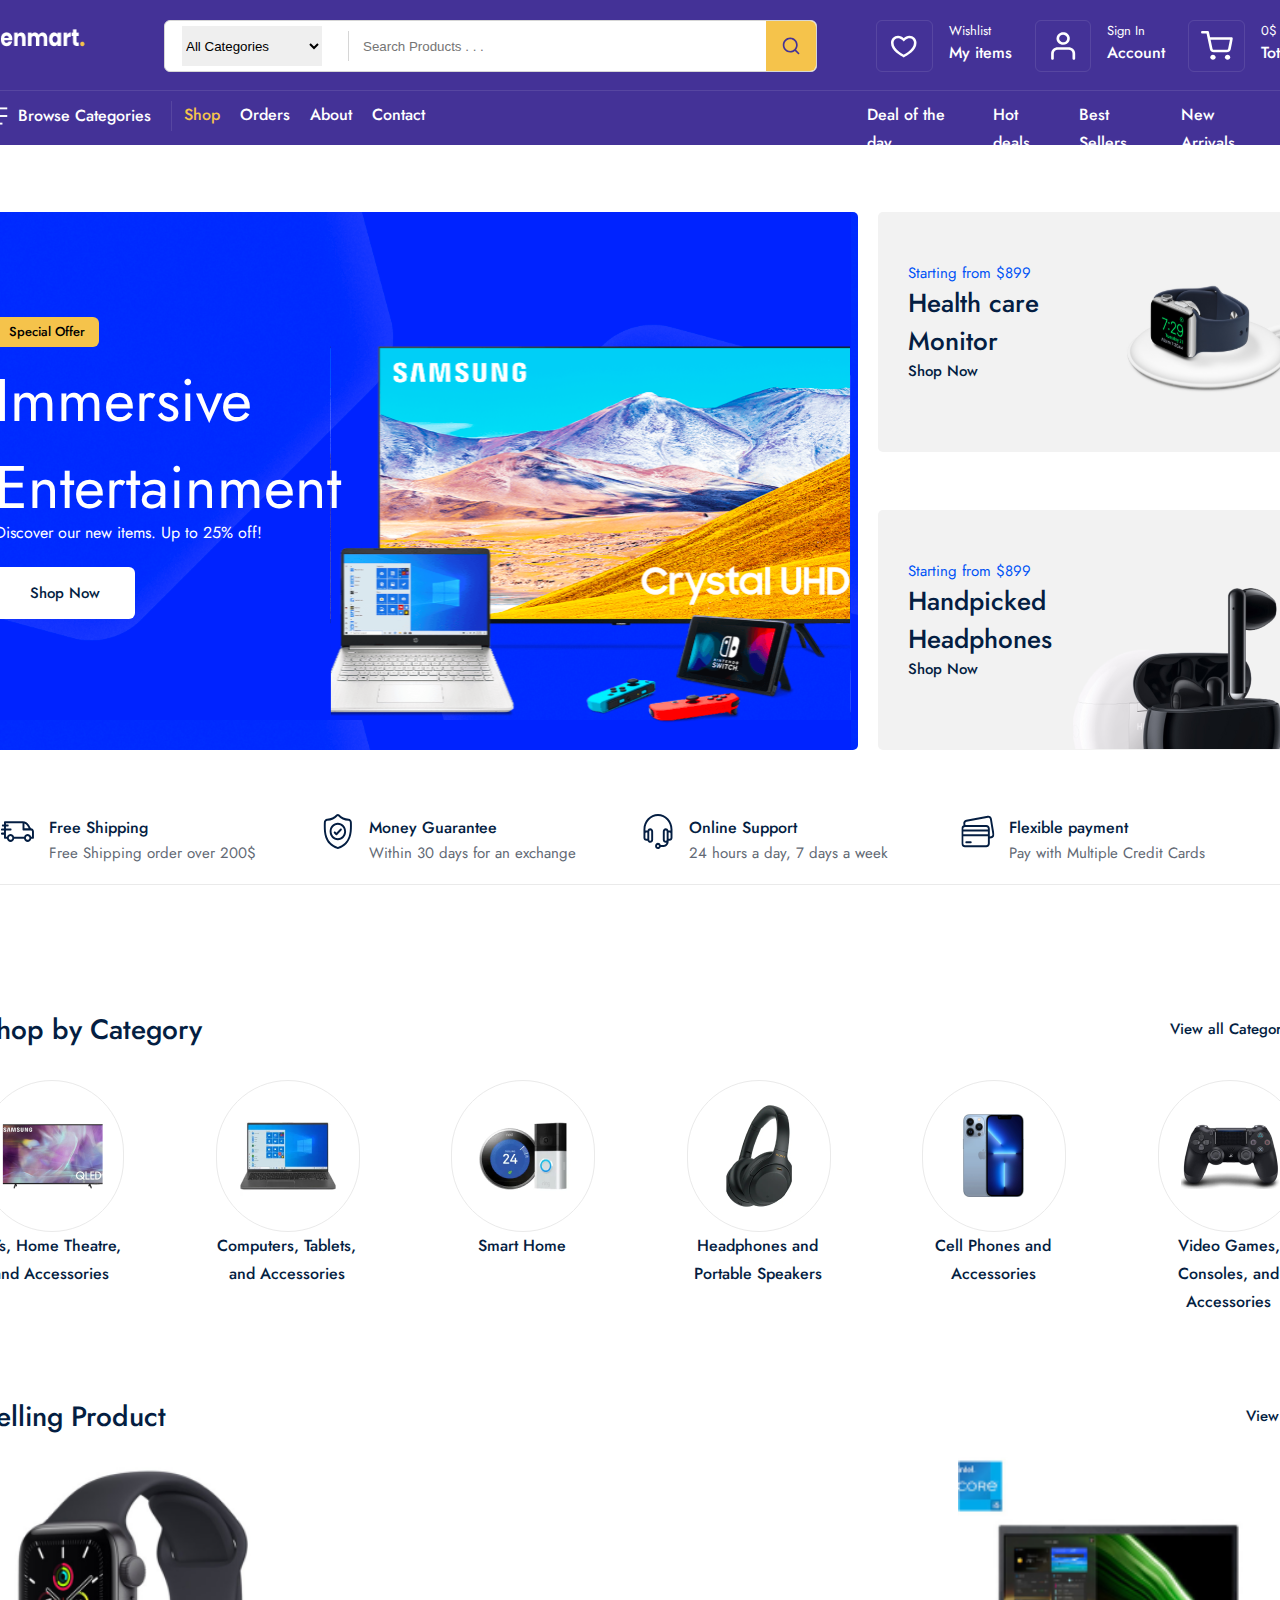
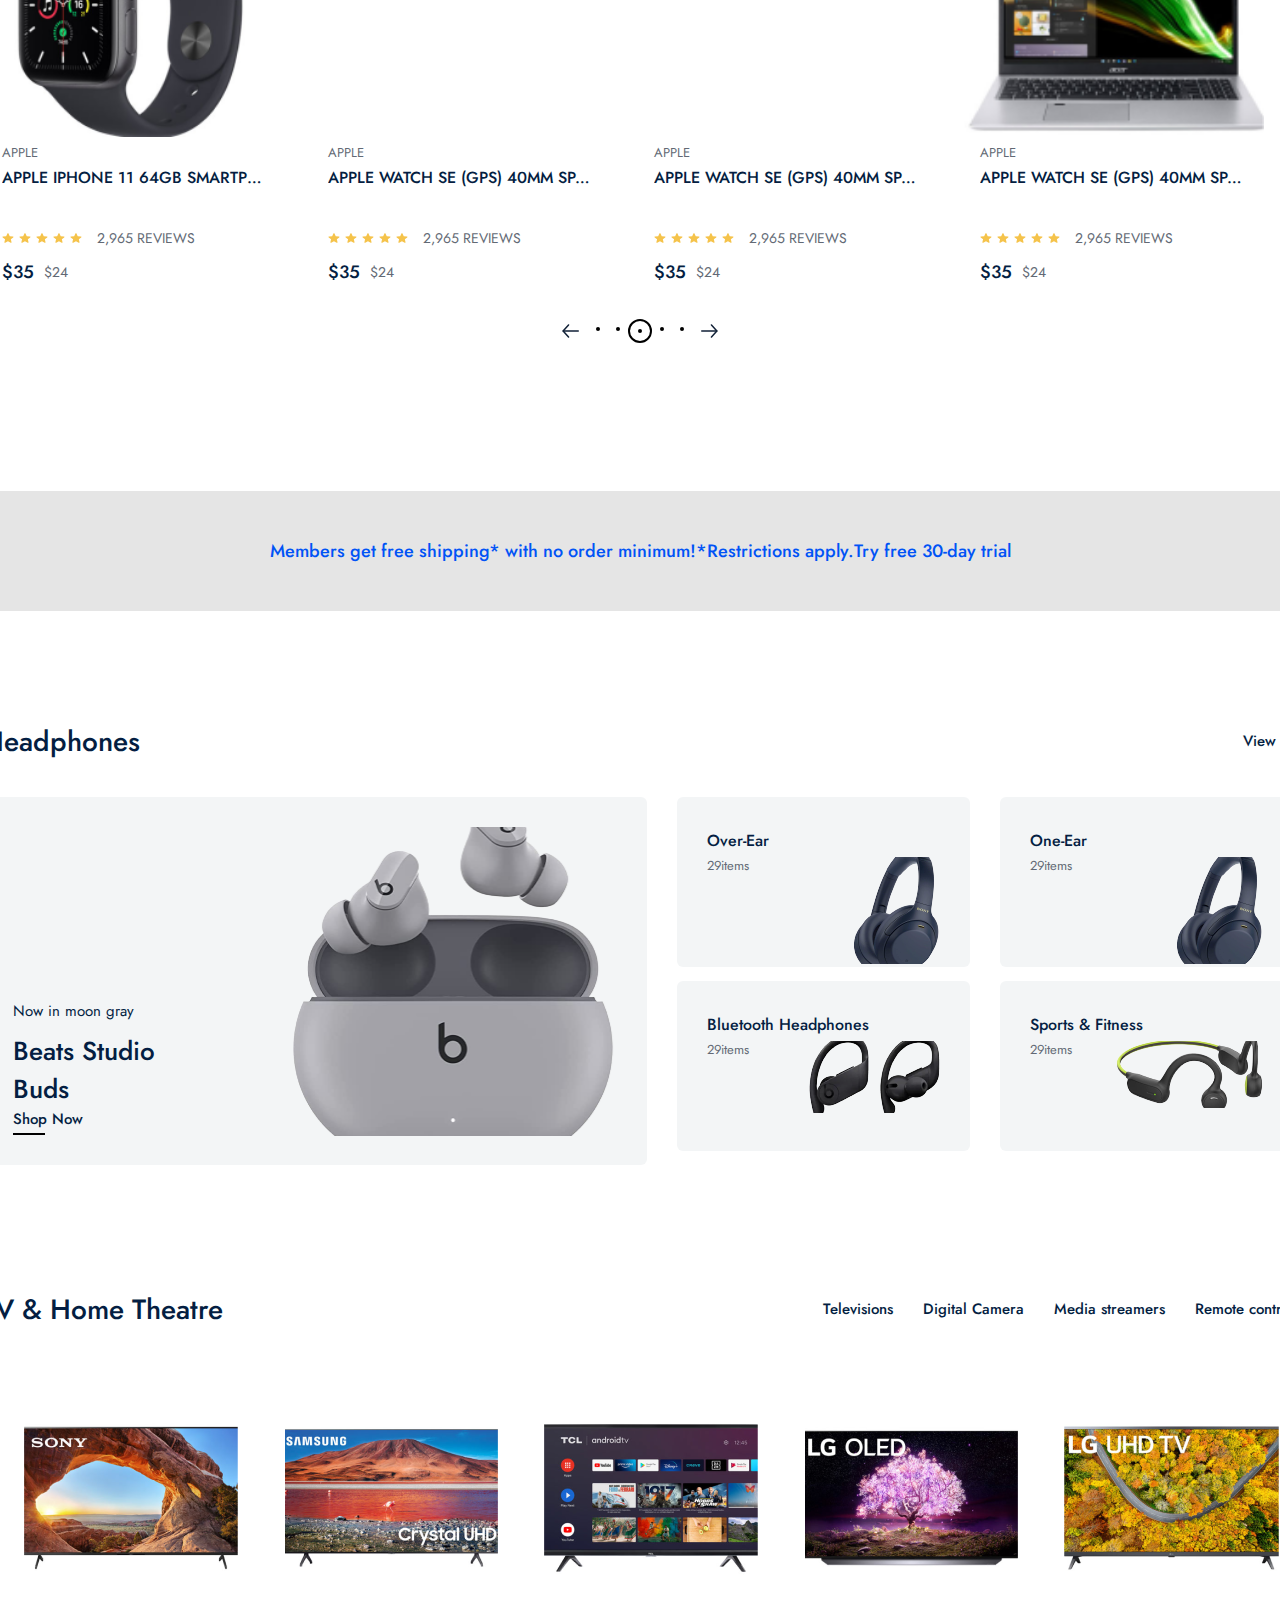
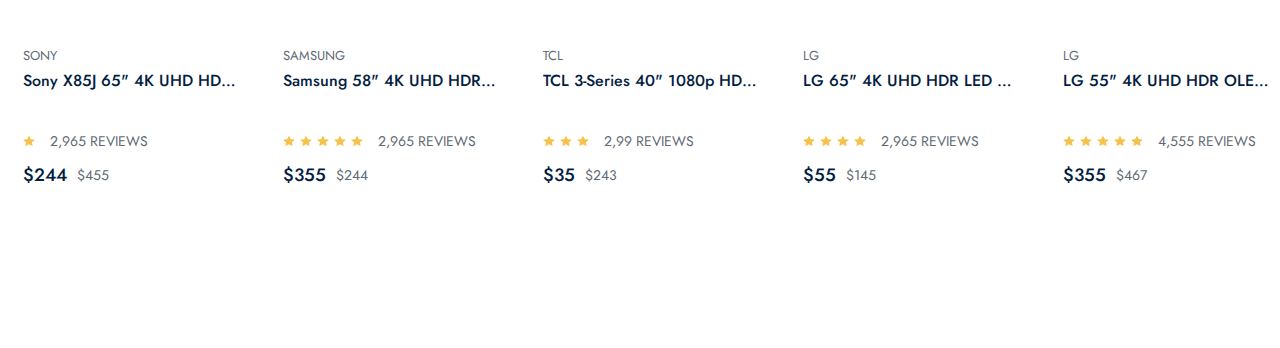
==== commit af0fad48: "fix: inputing images in tv frame" ====
--- a/index.html
+++ b/index.html
@@ -496,14 +496,37 @@
               <div class="tv_product_box">
                 <div class="product_img">
                   <a href="">
+                    <img src="public/images/products/SONY-TV.png" alt="" />
+                  </a>
+                </div>
+                <div class="product_content_box">
+                  <span>Sony</span>
+                  <a href="">
+                    <p class="product_desc">
+                      Sony X85J 65" 4K UHD HDR LED Smart Google TV
+                    </p>
+                  </a>
+                  <div class="review_box">
+                    <img src="./public/images/icons/review.svg" alt="" />
+                    <span> 2,965 reviews</span>
+                  </div>
+                  <div class="price_box">
+                    <strong>$244</strong>
+                    <span>$455</span>
+                  </div>
+                </div>
+              </div>
+              <div class="tv_product_box">
+                <div class="product_img">
+                  <a href="">
                     <img src="public/images/products/samsung_tv.png" alt="" />
                   </a>
                 </div>
                 <div class="product_content_box">
-                  <span>Apple</span>
+                  <span>Samsung</span>
                   <a href="">
                     <p class="product_desc">
-                      Apple iPhone 11 64GB Smartphone - Black.
+                      Samsung 58" 4K UHD HDR LED Tizen Smart TV
                     </p>
                   </a>
                   <div class="review_box">
@@ -513,24 +536,50 @@
                     <img src="./public/images/icons/review.svg" alt="" />
                     <img src="./public/images/icons/review.svg" alt="" />
                     <span> 2,965 reviews</span>
+                  </div>
+                  <div class="price_box">
+                    <strong>$355</strong>
+                    <span>$244</span>
+                  </div>
+                </div>
+              </div>
+              <div class="tv_product_box">
+                <div class="product_img">
+                  <a href="">
+                    <img src="public/images/products/tcl.png" alt="" />
+                  </a>
+                </div>
+                <div class="product_content_box">
+                  <span>TCL</span>
+                  <a href="">
+                    <p class="product_desc">
+                      TCL 3-Series 40" 1080p HD LED Android Smart TV (40S334-CA)
+                    </p>
+                  </a>
+                  <div class="review_box">
+                    <img src="./public/images/icons/review.svg" alt="" />
+                    <img src="./public/images/icons/review.svg" alt="" />
+                    <img src="./public/images/icons/review.svg" alt="" />
+
+                    <span> 2,99 reviews</span>
                   </div>
                   <div class="price_box">
                     <strong>$35</strong>
-                    <span>$24</span>
+                    <span>$243</span>
                   </div>
                 </div>
               </div>
               <div class="tv_product_box">
                 <div class="product_img">
                   <a href="">
-                    <img src="public/images/products/samsung_tv.png" alt="" />
+                    <img src="public/images/products/LG-OLED.png" alt="" />
                   </a>
                 </div>
                 <div class="product_content_box">
-                  <span>Apple</span>
+                  <span>LG</span>
                   <a href="">
                     <p class="product_desc">
-                      Apple iPhone 11 64GB Smartphone - Black.
+                      LG 65" 4K UHD HDR LED webOS Smart TV
                     </p>
                   </a>
                   <div class="review_box">
@@ -538,26 +587,25 @@
                     <img src="./public/images/icons/review.svg" alt="" />
                     <img src="./public/images/icons/review.svg" alt="" />
                     <img src="./public/images/icons/review.svg" alt="" />
-                    <img src="./public/images/icons/review.svg" alt="" />
                     <span> 2,965 reviews</span>
                   </div>
                   <div class="price_box">
-                    <strong>$35</strong>
-                    <span>$24</span>
+                    <strong>$55</strong>
+                    <span>$145</span>
                   </div>
                 </div>
               </div>
               <div class="tv_product_box">
                 <div class="product_img">
                   <a href="">
-                    <img src="public/images/products/samsung_tv.png" alt="" />
+                    <img src="public/images/products/LG-UHD.png" alt="" />
                   </a>
                 </div>
                 <div class="product_content_box">
-                  <span>Apple</span>
+                  <span>LG</span>
                   <a href="">
                     <p class="product_desc">
-                      Apple iPhone 11 64GB Smartphone - Black.
+                      LG 55" 4K UHD HDR OLED webOS Smart TV
                     </p>
                   </a>
                   <div class="review_box">
@@ -566,65 +614,11 @@
                     <img src="./public/images/icons/review.svg" alt="" />
                     <img src="./public/images/icons/review.svg" alt="" />
                     <img src="./public/images/icons/review.svg" alt="" />
-                    <span> 2,965 reviews</span>
+                    <span> 4,555 reviews</span>
                   </div>
                   <div class="price_box">
-                    <strong>$35</strong>
-                    <span>$24</span>
-                  </div>
-                </div>
-              </div>
-              <div class="tv_product_box">
-                <div class="product_img">
-                  <a href="">
-                    <img src="public/images/products/samsung_tv.png" alt="" />
-                  </a>
-                </div>
-                <div class="product_content_box">
-                  <span>Apple</span>
-                  <a href="">
-                    <p class="product_desc">
-                      Apple iPhone 11 64GB Smartphone - Black.
-                    </p>
-                  </a>
-                  <div class="review_box">
-                    <img src="./public/images/icons/review.svg" alt="" />
-                    <img src="./public/images/icons/review.svg" alt="" />
-                    <img src="./public/images/icons/review.svg" alt="" />
-                    <img src="./public/images/icons/review.svg" alt="" />
-                    <img src="./public/images/icons/review.svg" alt="" />
-                    <span> 2,965 reviews</span>
-                  </div>
-                  <div class="price_box">
-                    <strong>$35</strong>
-                    <span>$24</span>
-                  </div>
-                </div>
-              </div>
-              <div class="tv_product_box">
-                <div class="product_img">
-                  <a href="">
-                    <img src="public/images/products/samsung_tv.png" alt="" />
-                  </a>
-                </div>
-                <div class="product_content_box">
-                  <span>Apple</span>
-                  <a href="">
-                    <p class="product_desc">
-                      Apple iPhone 11 64GB Smartphone - Black.
-                    </p>
-                  </a>
-                  <div class="review_box">
-                    <img src="./public/images/icons/review.svg" alt="" />
-                    <img src="./public/images/icons/review.svg" alt="" />
-                    <img src="./public/images/icons/review.svg" alt="" />
-                    <img src="./public/images/icons/review.svg" alt="" />
-                    <img src="./public/images/icons/review.svg" alt="" />
-                    <span> 2,965 reviews</span>
-                  </div>
-                  <div class="price_box">
-                    <strong>$35</strong>
-                    <span>$24</span>
+                    <strong>$355</strong>
+                    <span>$467</span>
                   </div>
                 </div>
               </div>
--- a/public/css/home.css
+++ b/public/css/home.css
@@ -907,3 +907,16 @@
   justify-content: center;
   align-items: center;
 }
+.tv_product_box span {
+  color: var(--Color-Text-Light, #626974);
+  font-family: Jost;
+  font-size: 13px;
+  font-style: normal;
+  font-weight: 400;
+  line-height: 22px;
+  text-transform: uppercase;
+}
+
+.tv_product_box .price_box span {
+  text-decoration-line: strikethrough;
+}
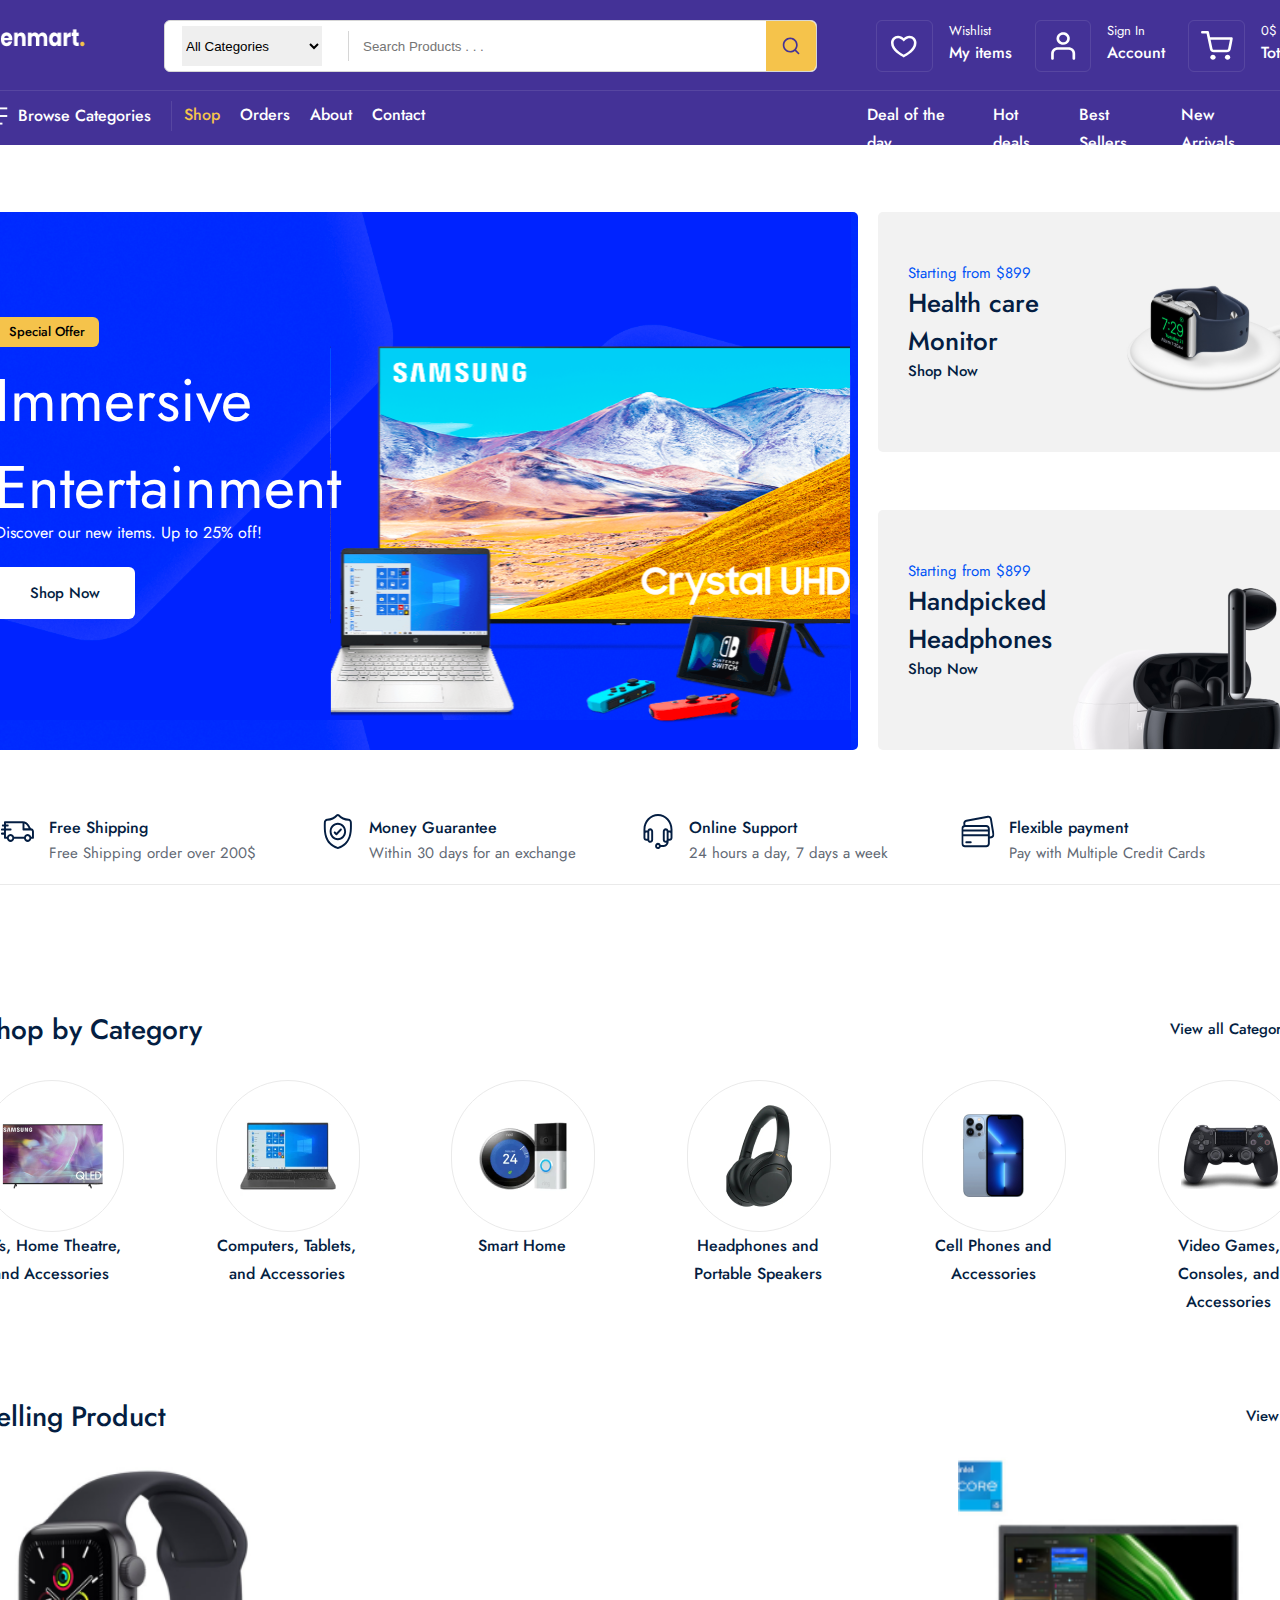
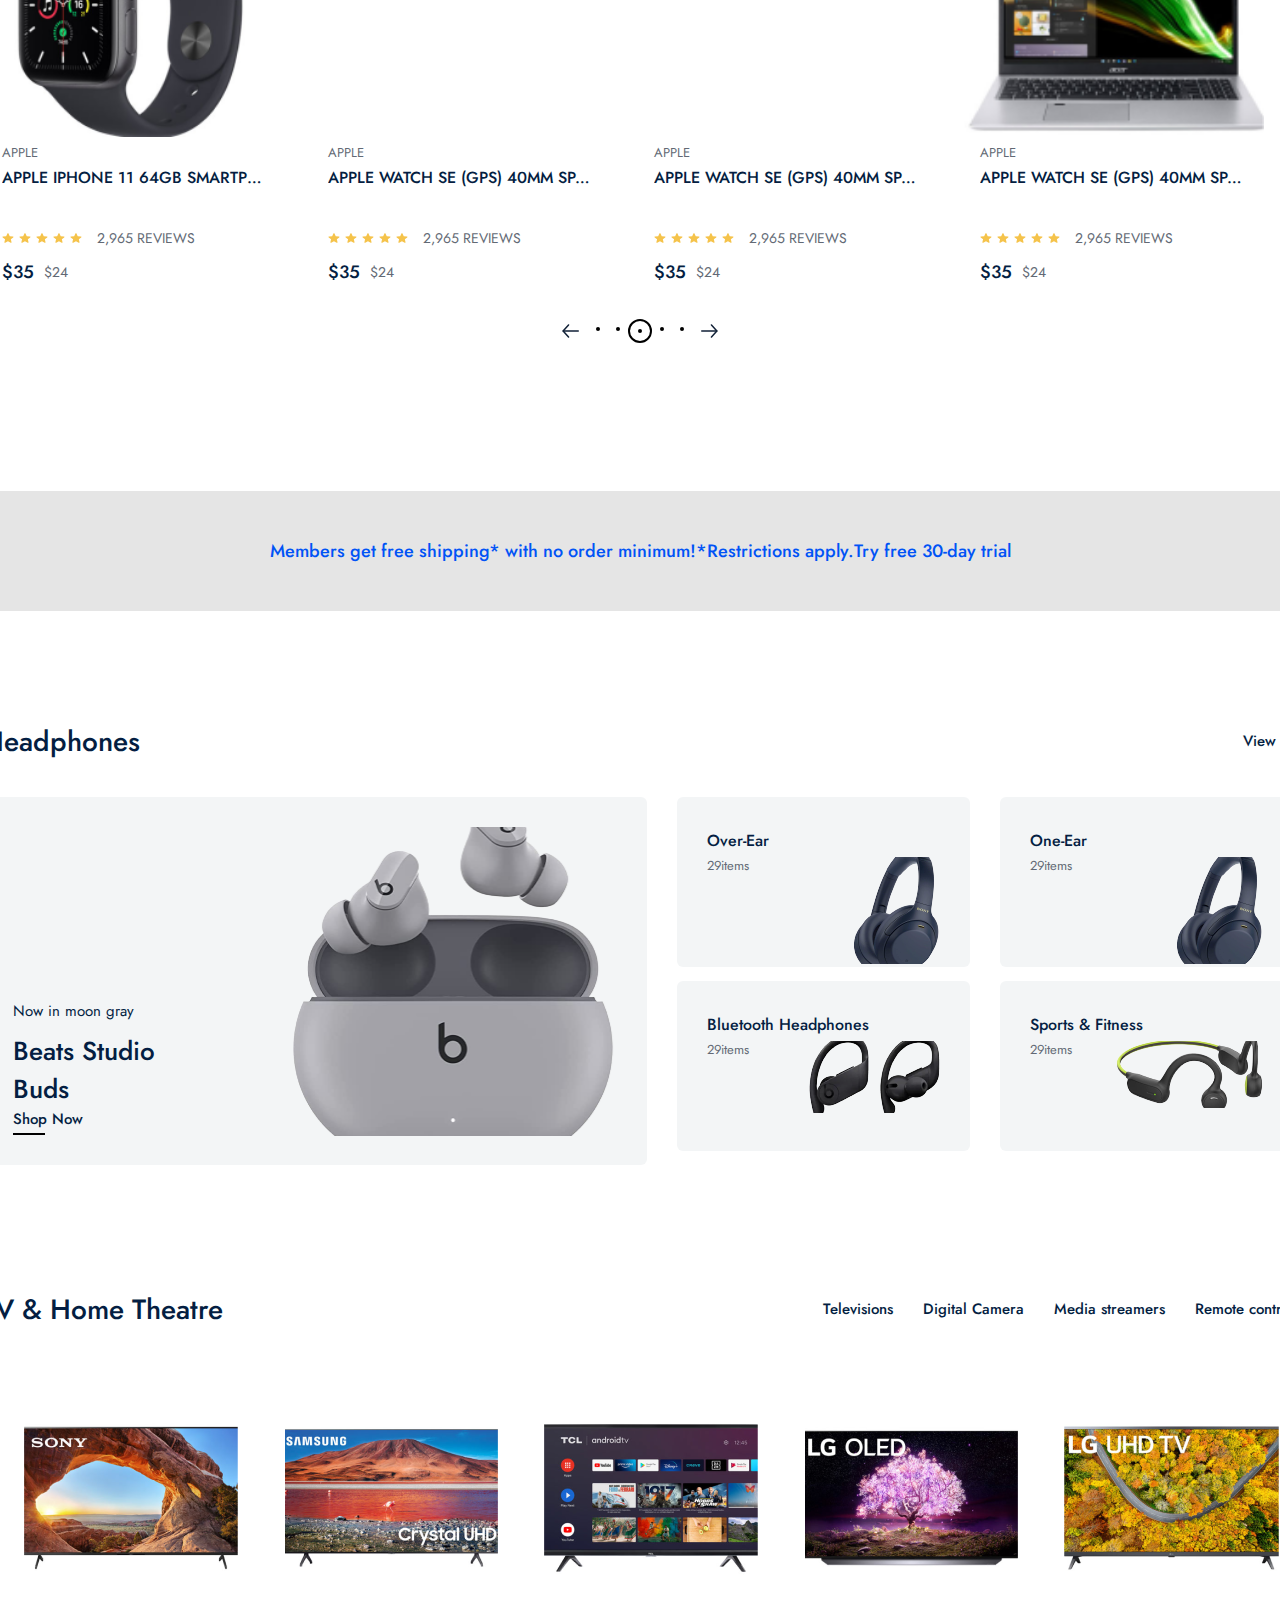
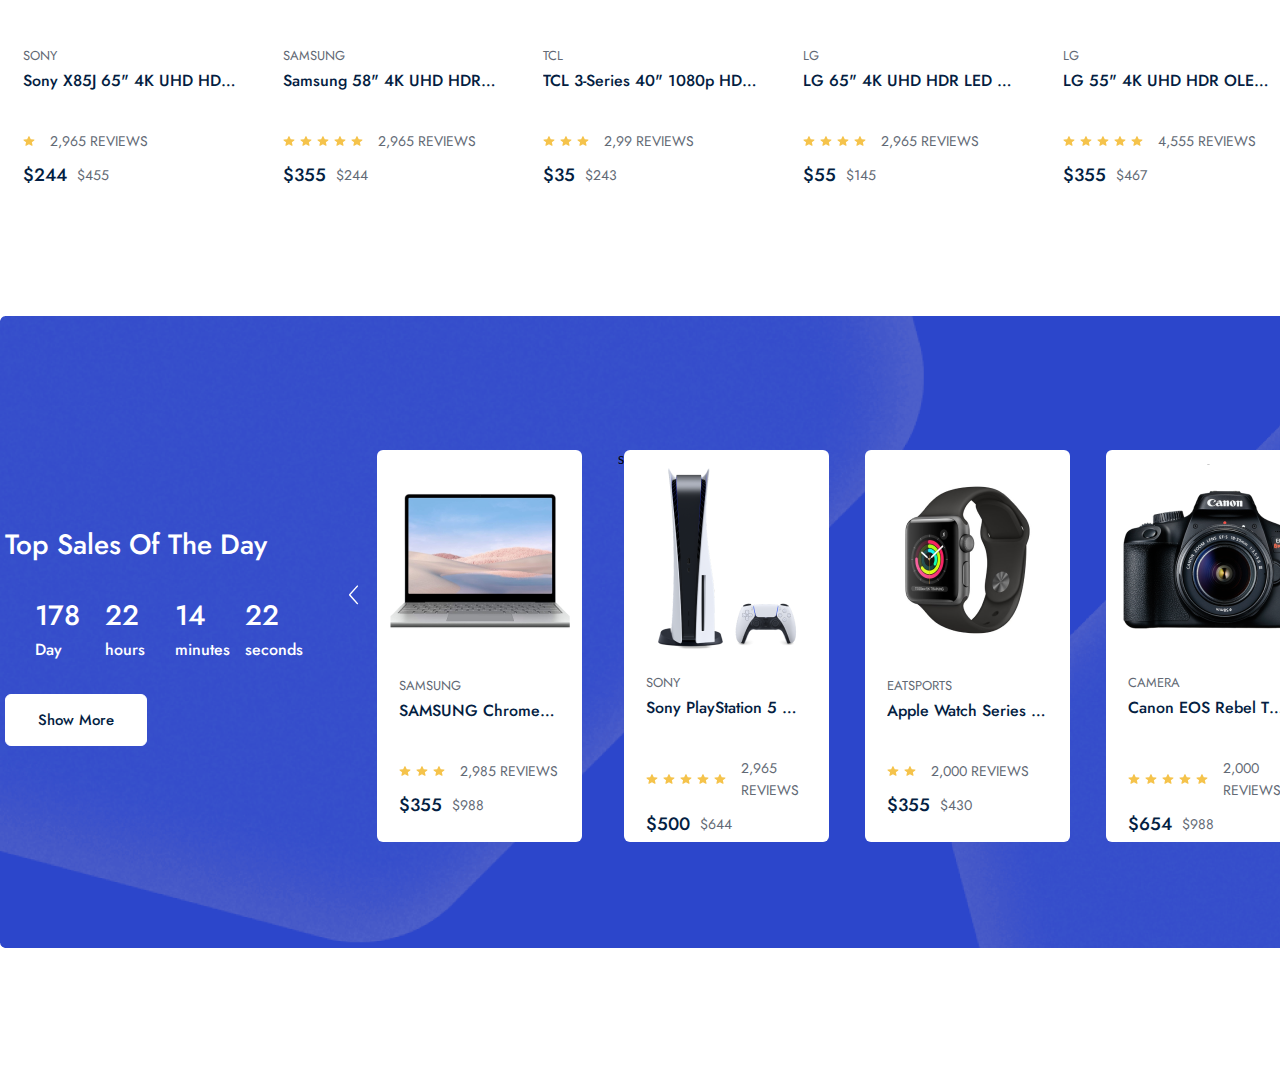
==== commit e15a26b6: "feat: finished event frame" ====
--- a/index.html
+++ b/index.html
@@ -629,6 +629,152 @@
           </div>
         </div>
       </div>
+      <div class="event_frame">
+        <div class="container">
+          <div class="event_content_box">
+            <div class="event_title">Top Sales of the Day</div>
+            <div class="timer_wrapper">
+              <div class="timer_box">
+                <strong>178</strong>
+                <span>Day</span>
+              </div>
+              <div class="timer_box">
+                <strong>22</strong>
+                <span>hours</span>
+              </div>
+              <div class="timer_box">
+                <strong>14</strong>
+                <span>minutes</span>
+              </div>
+              <div class="timer_box">
+                <strong>22</strong>
+                <span>seconds</span>
+              </div>
+            </div>
+            <a href="">Show more</a>
+          </div>
+          <div class="event_product_wrapper">
+            <div class="next_prev_box">
+              <img src="./next 2.svg" alt="" />
+            </div>
+            <div class="event_product_boxes" style="padding: 14px">
+              <div class="event_product_box">
+                <div class="event_product_img">
+                  <img src="./public/images/products/sony_laptop.png" alt="" />
+                </div>
+                <div class="product_content_box">
+                  <span>Samsung</span>
+                  <a href="">
+                    <p class="product_desc">
+                      SAMSUNG Chromebook 4+ 15.6" Intel® Celeron®
+                    </p>
+                  </a>
+                  <div class="review_box">
+                    <img src="./public/images/icons/review.svg" alt="" />
+                    <img src="./public/images/icons/review.svg" alt="" />
+                    <img src="./public/images/icons/review.svg" alt="" />
+                    <!--<img src="./public/images/icons/review.svg" alt="" />
+                    <img src="./public/images/icons/review.svg" alt="" />-->
+                    <span> 2,985 reviews</span>
+                  </div>
+                  <div class="price_box">
+                    <strong>$355</strong>
+                    <span>$988</span>
+                  </div>
+                </div>
+              </div>
+            </div>
+            <div class="event_product_boxes" style="padding: 14px">
+              s
+              <div class="event_product_box">
+                <div class="event_product_img">
+                  <img
+                    src="./public/images/products/sony_playstation.png"
+                    alt=""
+                  />
+                </div>
+                <div class="product_content_box">
+                  <span>Sony</span>
+                  <a href="">
+                    <p class="product_desc">
+                      Sony PlayStation 5 Video Game Console
+                    </p>
+                  </a>
+                  <div class="review_box">
+                    <img src="./public/images/icons/review.svg" alt="" />
+                    <img src="./public/images/icons/review.svg" alt="" />
+                    <img src="./public/images/icons/review.svg" alt="" />
+                    <img src="./public/images/icons/review.svg" alt="" />
+                    <img src="./public/images/icons/review.svg" alt="" />
+                    <span> 2,965 reviews</span>
+                  </div>
+                  <div class="price_box">
+                    <strong>$500</strong>
+                    <span>$644</span>
+                  </div>
+                </div>
+              </div>
+            </div>
+            <div class="event_product_boxes" style="padding: 14px">
+              <div class="event_product_box">
+                <div class="event_product_img">
+                  <img src="./public/images/products/apple_watch.png" alt="" />
+                </div>
+                <div class="product_content_box">
+                  <span>Eatsports</span>
+                  <a href="">
+                    <p class="product_desc">
+                      Apple Watch Series 3 GPS Space Gray - 38mm - Black
+                    </p>
+                  </a>
+                  <div class="review_box">
+                    <img src="./public/images/icons/review.svg" alt="" />
+                    <img src="./public/images/icons/review.svg" alt="" />
+                    <!--<img src="./public/images/icons/review.svg" alt="" />
+                    <img src="./public/images/icons/review.svg" alt="" />
+                    <img src="./public/images/icons/review.svg" alt="" />-->
+                    <span> 2,000 reviews</span>
+                  </div>
+                  <div class="price_box">
+                    <strong>$355</strong>
+                    <span>$430</span>
+                  </div>
+                </div>
+              </div>
+            </div>
+            <div class="event_product_boxes" style="padding: 14px">
+              <div class="event_product_box">
+                <div class="event_product_img">
+                  <img src="./public/images/products/canon_camera.png" alt="" />
+                </div>
+                <div class="product_content_box">
+                  <span>Camera</span>
+                  <a href="">
+                    <p class="product_desc">
+                      Canon EOS Rebel T100 Digital SLR Camera with.
+                    </p>
+                  </a>
+                  <div class="review_box">
+                    <img src="./public/images/icons/review.svg" alt="" />
+                    <img src="./public/images/icons/review.svg" alt="" />
+                    <img src="./public/images/icons/review.svg" alt="" />
+                    <img src="./public/images/icons/review.svg" alt="" />
+                    <img src="./public/images/icons/review.svg" alt="" />
+                    <span> 2,000 reviews</span>
+                  </div>
+                  <div class="price_box">
+                    <strong>$654</strong>
+                    <span>$988</span>
+                  </div>
+                </div>
+              </div>
+            </div>
+            <div class="next_prev_box">
+              <img src="./next 1.svg" alt="" />
+            </div>
+          </div>
+        </div>
+      </div>
     </div>
   </body>
 </html>
--- a/public/css/home.css
+++ b/public/css/home.css
@@ -174,6 +174,16 @@
   box-sizing: border-box;
 }
 .container .product_content_box .product_title {
+  color: var(--Color-Text-Light, #626974);
+  font-family: Jost;
+  font-size: 13px;
+  font-style: normal;
+  font-weight: 400;
+  line-height: 22px;
+  text-transform: uppercase;
+}
+
+.container .product_content_box span {
   color: var(--Color-Text-Light, #626974);
   font-family: Jost;
   font-size: 13px;
@@ -920,3 +930,141 @@
 .tv_product_box .price_box span {
   text-decoration-line: strikethrough;
 }
+
+/*EVENT FRAME*/
+
+.homepage .event_frame {
+  position: relative;
+  margin-top: 90px;
+  width: 100%;
+  height: 632px;
+
+  display: flex;
+  flex-direction: row;
+  justify-content: center;
+  background-image: url(/public/images/icons/event_bg.png);
+}
+
+.event_frame .container {
+  flex-direction: row;
+  justify-content: center;
+}
+
+.container .event_content_box {
+  width: 340px;
+  height: auto;
+
+  display: flex;
+  flex-direction: column;
+  justify-content: center;
+}
+
+.event_content_box .event_title {
+  color: var(--Bg-White, #fff);
+  font-family: Jost;
+  font-size: 28px;
+  font-style: normal;
+  font-weight: 500;
+  line-height: normal;
+  text-transform: capitalize;
+}
+
+.event_content_box a {
+  width: 140px;
+  height: 50px;
+  display: flex;
+  align-items: center;
+  justify-content: center;
+  text-transform: capitalize;
+  border-radius: 6px;
+  border: #ffff;
+  background: #ffff;
+}
+
+.event_content_box .timer_wrapper {
+  margin: 30px;
+  display: flex;
+  flex-direction: row;
+}
+
+.timer_wrapper .timer_box {
+  width: 82px;
+  height: auto;
+
+  display: flex;
+  flex-direction: column;
+}
+
+.timer_box strong {
+  color: var(--Bg-White, #fff);
+  font-family: Jost;
+  font-size: 28px;
+  font-style: normal;
+  font-weight: 500;
+  line-height: normal;
+}
+
+.timer_box span {
+  color: var(--Bg-White, #fff);
+  font-family: Jost;
+  font-size: 16px;
+  font-style: normal;
+  font-weight: 500;
+  line-height: 28px;
+}
+.event_content_box a {
+  width: 140px;
+  height: 50px;
+
+  border-radius: 6px;
+  border: 1px solid var(--Bg-White, #fff);
+  background: var(--Bg-White, #fff);
+  color: var(--Color-Text-Dark, #041e42);
+  text-align: center;
+  font-family: Jost;
+  font-size: 15px;
+  font-style: normal;
+  font-weight: 500;
+  line-height: 22px;
+}
+
+.container .event_product_wrapper {
+  width: 930px;
+  height: auto;
+  margin-top: 100px;
+
+  display: flex;
+  flex-direction: row;
+}
+
+.event_product_wrapper .event_product_boxes {
+  position: relative;
+  width: auto;
+  height: auto;
+
+  display: flex;
+  flex-direction: row;
+}
+
+.event_product_boxes .event_product_box {
+  margin-right: 8px;
+  width: 205px;
+  height: 392px;
+
+  display: flex;
+  flex-direction: column;
+  border-radius: 6px;
+  background: #ffff;
+}
+
+.event_product_box .event_product_img {
+  width: 100%;
+  height: 220px;
+
+  display: flex;
+  align-items: center;
+  justify-content: center;
+}
+
+.review_box .price_box {
+}
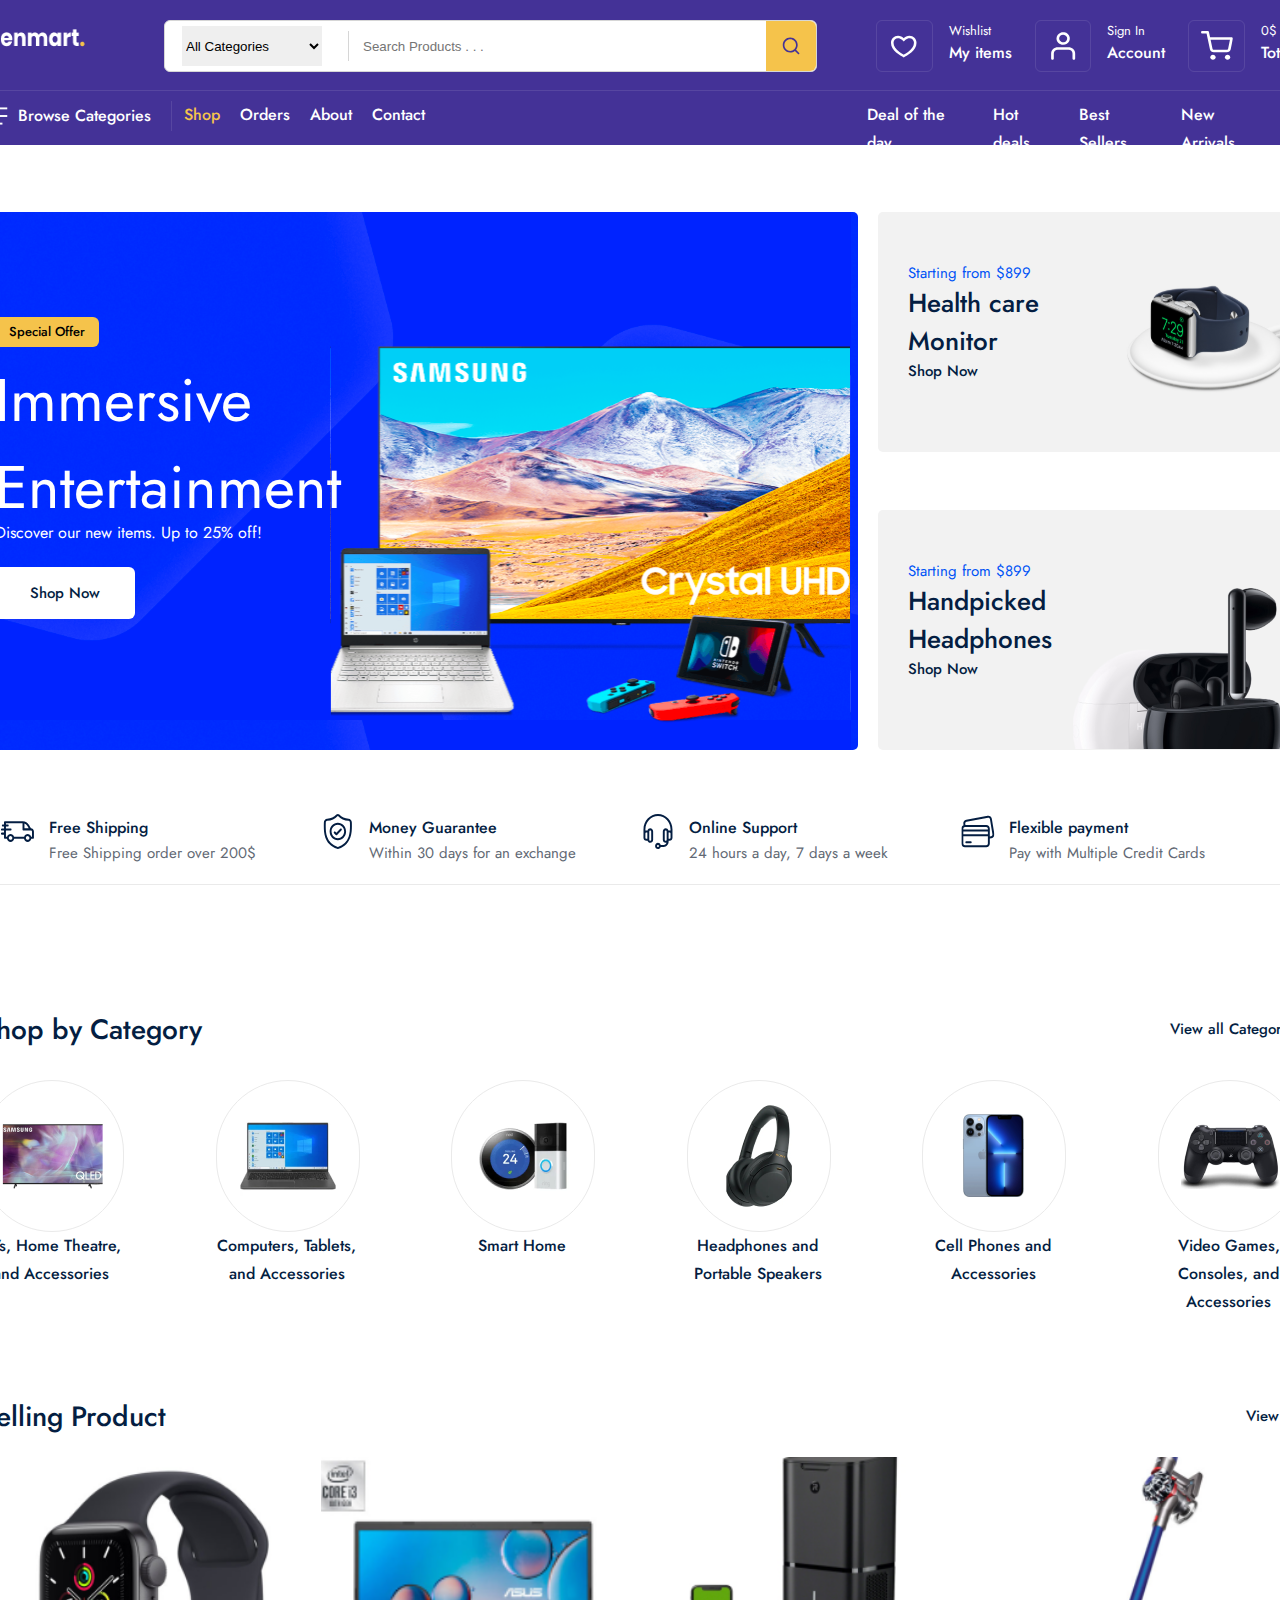
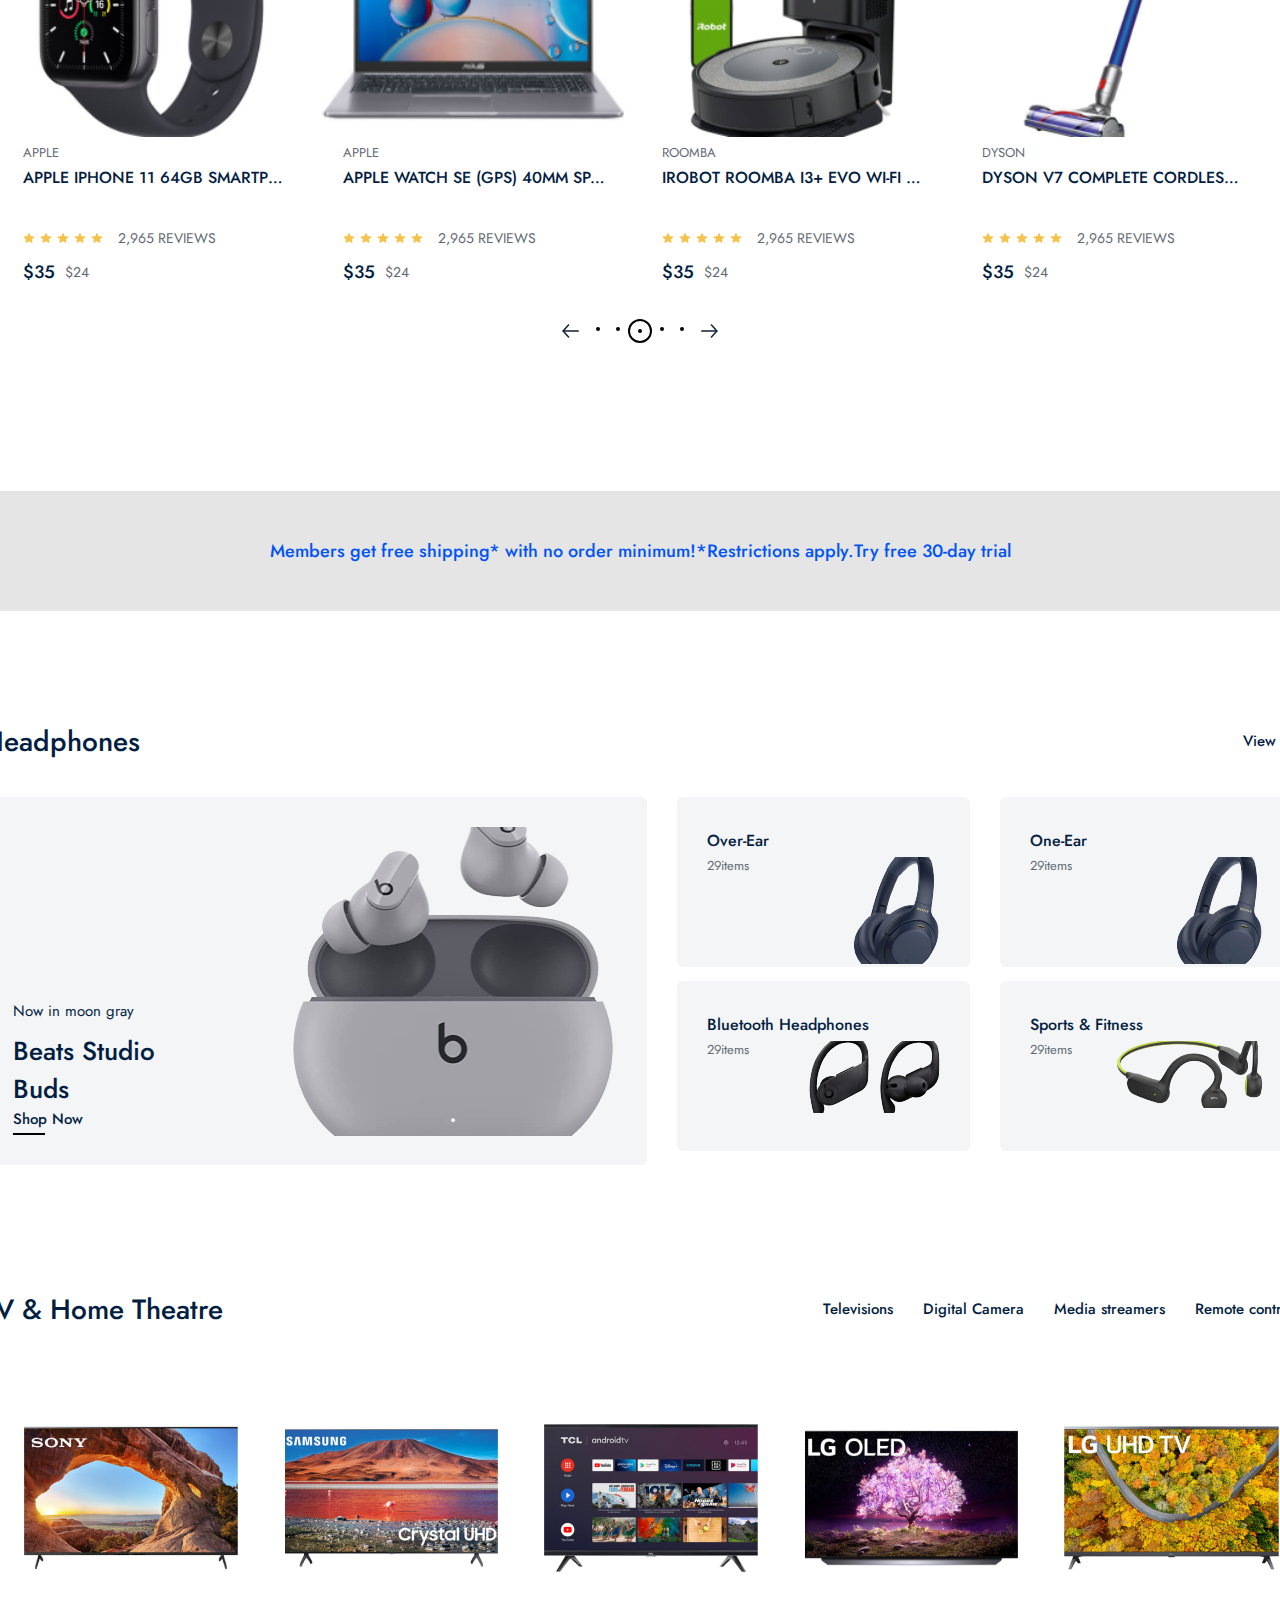
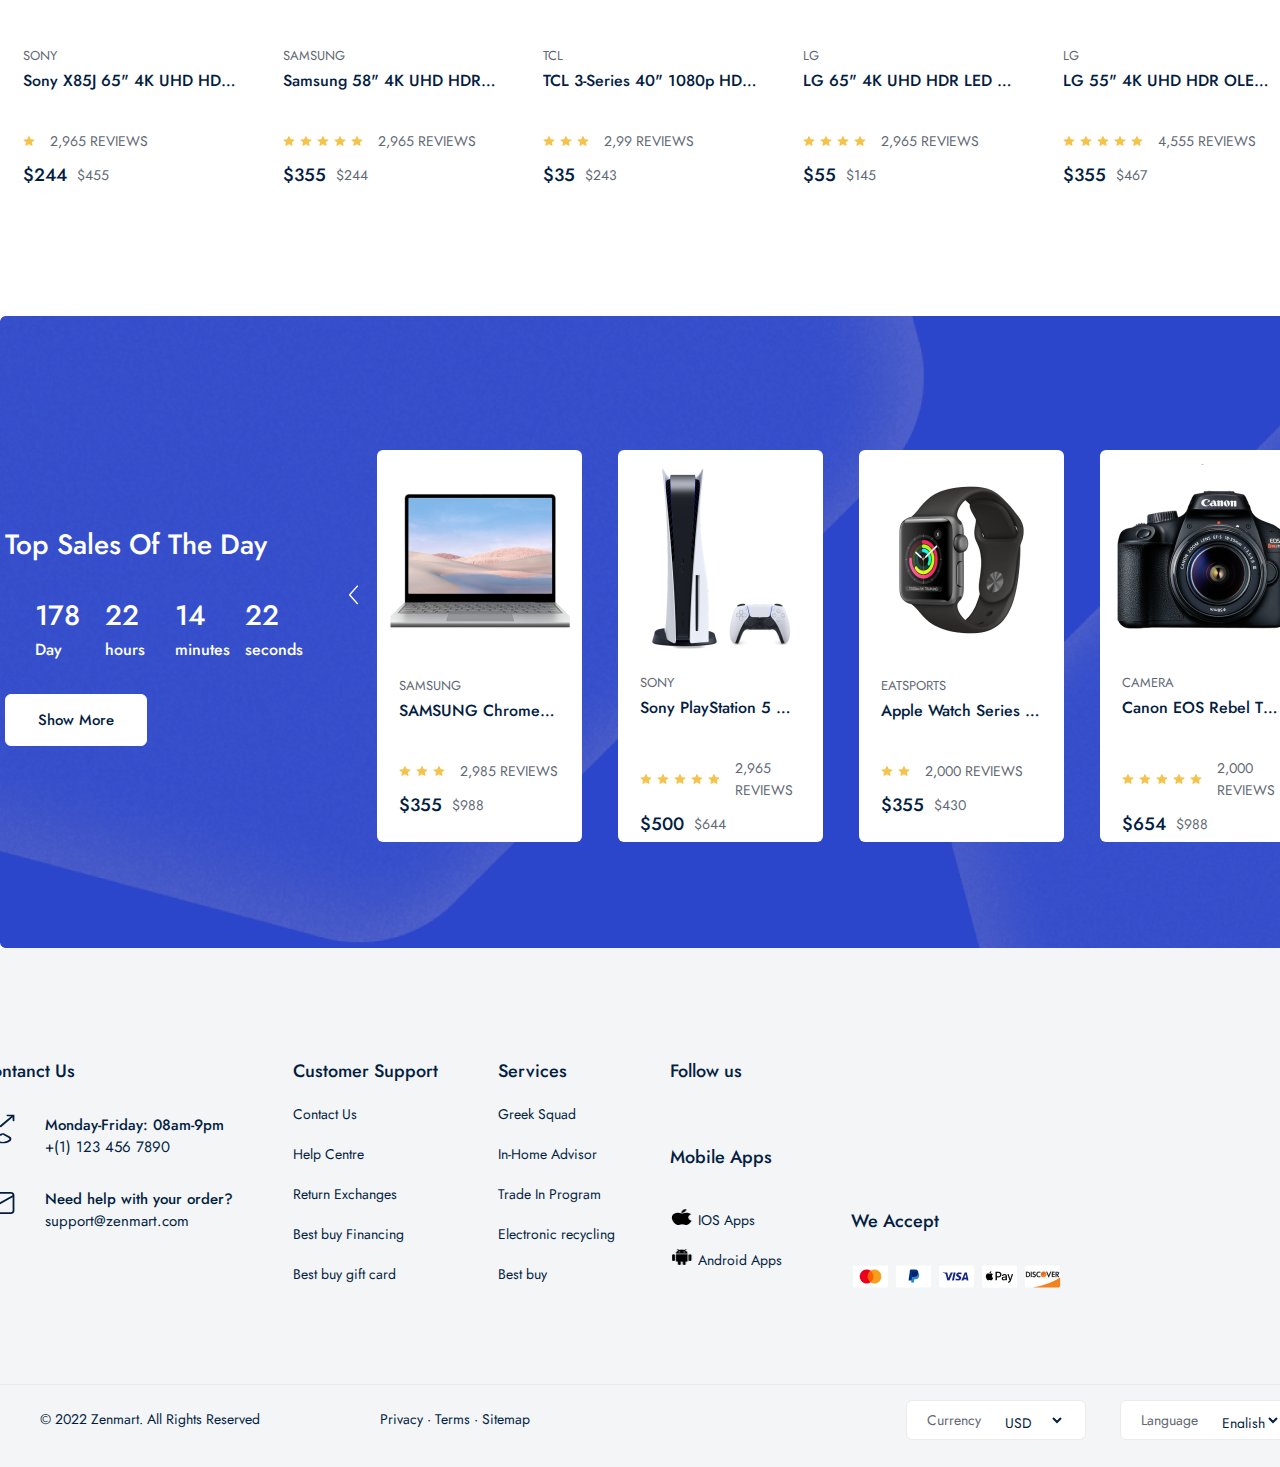
==== commit 598cb6d5: "feat: finished footer part" ====
--- a/index.html
+++ b/index.html
@@ -12,6 +12,13 @@
     />
     <link rel="stylesheet" href="./public/css/command.css" />
     <link rel="stylesheet" href="./public/css/home.css" />
+    <link
+      rel="stylesheet"
+      href="https://cdnjs.cloudflare.com/ajax/libs/font-awesome/6.7.1/css/all.min.css"
+      integrity="sha512-5Hs3dF2AEPkpNAR7UiOHba+lRSJNeM2ECkwxUIxC1Q/FLycGTbNapWXB4tP889k5T5Ju8fs4b1P5z/iB4nMfSQ=="
+      crossorigin="anonymous"
+      referrerpolicy="no-referrer"
+    />
   </head>
   <body>
     <div class="navbar_frame">
@@ -224,8 +231,8 @@
                 <a href="">View all</a>
               </div>
               <div class="product_wrapper">
-                <div class="_prev_box">
-                  <img src="./public/images/icons/.svg" alt="" />
+                <div class="next_prev_box">
+                  <img src="./next black left.svg" alt="" />
                 </div>
                 <div class="product_boxes">
                   <div class="product_box">
@@ -270,7 +277,7 @@
                       <div
                         class="product_img_box"
                         style="
-                          background: url(./public/images/products/canon_camera.png.png);
+                          background: url(./public/images/products/asus_laptop.png);
                           background-size: cover;
                         "
                       >
@@ -308,7 +315,7 @@
                       <div
                         class="product_img_box"
                         style="
-                          background: url(./public/images/products/dyson.png.png);
+                          background: url(./public/images/products/iRobot.png);
                           background-size: cover;
                         "
                       >
@@ -318,11 +325,11 @@
                       </div>
                     </a>
                     <div class="product_content_box">
-                      <span>Apple</span>
+                      <span>Roomba</span>
                       <a href="">
                         <p class="product_desc">
-                          Apple Watch SE (GPS) 40mm Space Grey Aluminum Case
-                          with
+                          iRobot Roomba i3+ EVO Wi-Fi Connected Self-Empty
+                          Robot.
                         </p>
                       </a>
                       <div class="review_box">
@@ -346,7 +353,7 @@
                       <div
                         class="product_img_box"
                         style="
-                          background: url(./public/images/products/acer_silver.png);
+                          background: url(./public/images/products/dyson.png);
                           background-size: cover;
                         "
                       >
@@ -356,11 +363,10 @@
                       </div>
                     </a>
                     <div class="product_content_box">
-                      <span>Apple</span>
+                      <span>Dyson</span>
                       <a href="">
                         <p class="product_desc">
-                          Apple Watch SE (GPS) 40mm Space Grey Aluminum Case
-                          with
+                          Dyson V7 Complete Cordless Stick Vacuum - Iron/Blue
                         </p>
                       </a>
                       <div class="review_box">
@@ -378,11 +384,8 @@
                     </div>
                   </div>
                 </div>
-                <div class="_prev_box">
-                  <img
-                    src="./public/images/icons/.svg"
-                    style="transform: scaleX(-1)"
-                  />
+                <div class="next_prev_box">
+                  <img src="./next black right.svg" />
                 </div>
               </div>
               <div class="product_pagination_box">
@@ -490,7 +493,7 @@
           </div>
           <div class="tv_wrapper">
             <div class="next_prev_box">
-              <img src="./public/images/icons/next.svg" alt="" />
+              <img src="./next black left.svg" alt="" />
             </div>
             <div class="tv_product_boxes">
               <div class="tv_product_box">
@@ -624,7 +627,7 @@
               </div>
             </div>
             <div class="next_prev_box">
-              <img src="./public/images/icons/next.svg" alt="" />
+              <img src="./next black right.svg" alt="" />
             </div>
           </div>
         </div>
@@ -685,7 +688,6 @@
               </div>
             </div>
             <div class="event_product_boxes" style="padding: 14px">
-              s
               <div class="event_product_box">
                 <div class="event_product_img">
                   <img
@@ -775,6 +777,105 @@
           </div>
         </div>
       </div>
+      <div class="footer_frame">
+        <div class="container">
+          <div class="footer_top">
+            <div class="footer_contact_box">
+              <span class="footer_spec_title">Contanct Us</span>
+              <div class="footer_contact_main">
+                <img src="./public/images/icons/phone-call.svg" alt="" />
+                <div>
+                  <strong>Monday-Friday: 08am-9pm</strong>
+                  <span>+(1) 123 456 7890</span>
+                </div>
+              </div>
+              <div class="footer_contact_main">
+                <img src="./public/images/icons/email.svg" alt="" />
+                <div>
+                  <strong>Need help with your order?</strong>
+                  <span>support@zenmart.com</span>
+                </div>
+              </div>
+            </div>
+            <div class="footer_support_box">
+              <span class="footer_spec_title" style="margin-bottom: 10px"
+                >Customer Support</span
+              >
+              <a href="">Contact Us</a>
+              <a href="">Help Centre</a>
+              <a href="">Return Exchanges</a>
+              <a href="">Best buy Financing</a>
+              <a href="">Best buy gift card</a>
+            </div>
+            <div class="footer_support_box">
+              <span class="footer_spec_title" style="margin-bottom: 10px"
+                >Services</span
+              >
+              <a href="">Greek Squad </a>
+              <a href="">In-Home Advisor</a>
+              <a href="">Trade In Program</a>
+              <a href="">Electronic recycling</a>
+              <a href="">Best buy </a>
+            </div>
+            <div class="footer_media_box">
+              <div class="footer_media_main">
+                <span class="footer_spec_title">Follow us</span>
+                <div class="media_box">
+                  <i class="fa-brands fa-facebook-f"></i>
+                  <i class="fa-brands fa-twitter"></i>
+                  <i class="fa-brands fa-instagram"></i>
+                  <i class="fa-brands fa-linkedin"></i>
+                </div>
+              </div>
+              <div class="footer_media_main_2">
+                <span class="footer_spec_title">Mobile Apps</span>
+                <div class="mobile_app_box">
+                  <img src="./apple 1.png" alt="" />
+                  <span> IOS Apps </span>
+                </div>
+                <div class="mobile_app_box">
+                  <img src="./android (1) 1.png" alt="" />
+                  <span> Android Apps </span>
+                </div>
+              </div>
+            </div>
+            <div class="footer_media_main_3">
+              <span class="footer_spec_title">We Accept</span>
+              <div class="card_box"></div>
+              <img src="./public/images/icons/master_card.png" alt="" />
+              <img src="./public/images/icons/paypal.png" alt="" />
+              <img src="./public/images/icons/visa.png" alt="" />
+              <img src="./public/images/icons/apple_pay.png" alt="" />
+              <img src="./public/images/icons/dicvover.png" alt="" />
+              <img src="./public/images/icons/amex" alt="" />
+            </div>
+          </div>
+          <div class="footer_bottom">
+            <div class="footer_main">
+              <div class="footer_bottom_left">
+                <span>© 2022 Zenmart. All Rights Reserved</span>
+                <span>Privacy · Terms · Sitemap</span>
+              </div>
+              <div class="footer_bottom_right">
+                <div class="footer_select_box">
+                  <span>Currency</span>
+                  <select name="" id="">
+                    <option value="">USD</option>
+                    <option value="">UZS</option>
+                  </select>
+                </div>
+                <div class="footer_select_box">
+                  <span>Language</span>
+                  <select name="" id="">
+                    <option value="">English</option>
+                    <option value="">Uzbek</option>
+                  </select>
+                </div>
+              </div>
+            </div>
+          </div>
+        </div>
+      </div>
     </div>
   </body>
 </html>
--- a/public/css/command.css
+++ b/public/css/command.css
@@ -248,3 +248,226 @@
   line-height: 28px;
   color: #fff;
 }
+
+/*FOOTeR*/
+.footer_frame {
+  position: relative;
+  padding: 90px 0 px 20px;
+  width: 100%;
+  height: auto;
+  display: flex;
+  justify-content: center;
+  flex-direction: row;
+  background: var(--Bg-4, #f3f5f6);
+}
+
+.footer_frame .footer_spec_title {
+  display: block;
+  margin-bottom: 30px;
+  color: var(--Color-Text-Dark, #041e42);
+  font-family: Jost;
+  font-size: 18px;
+  font-style: normal;
+  font-weight: 500;
+  line-height: normal;
+}
+
+.footer_frame .footer_frame .container {
+  flex-direction: column;
+}
+
+.footer_frame .container .footer_top {
+  width: 100%;
+  height: auto;
+  margin-top: 90px;
+
+  display: flex;
+  flex-direction: row;
+}
+
+.footer_frame .top .footer_contact_box {
+  display: flex;
+  flex-direction: column;
+}
+
+.footer_frame .footer_contact_box .footer_contact_main {
+  display: flex;
+  flex-direction: row;
+  margin-bottom: 30px;
+}
+
+.footer_frame .footer_contact_main img {
+  width: 35px;
+  height: 30px;
+}
+
+.footer_frame .footer_contact_main div {
+  margin-left: 30px;
+  display: flex;
+  flex-direction: column;
+}
+
+.footer_frame .footer_contact_main div strong {
+  color: var(--Color-Text-Dark, #041e42);
+  font-family: Jost;
+  font-size: 15px;
+  font-style: normal;
+  font-weight: 500;
+  line-height: 22px;
+}
+
+.footer_frame .footer_contact_main div span {
+  color: var(--Color-Text-Dark, #041e42);
+  font-family: Jost;
+  font-size: 15px;
+  font-style: normal;
+  font-weight: 400;
+  line-height: 22px;
+}
+
+.footer_frame .footer_support_box {
+  display: flex;
+  flex-direction: column;
+  margin-left: 60px;
+}
+
+.footer_frame .footer_support_box a {
+  color: var(--Color-Text-Dark, #041e42);
+  font-family: Jost;
+  font-size: 14px;
+  font-style: normal;
+  font-weight: 400;
+  line-height: 40px;
+}
+
+.footer_frame .footer_media_box {
+  margin-left: 55px;
+  display: flex;
+  flex-direction: column;
+}
+
+.footer_frame .footer_media_box .footer_media_main {
+  display: flex;
+  flex-direction: column;
+}
+
+.footer_frame .footer_media_main .media_box {
+  display: flex;
+  flex-direction: row;
+}
+
+.footer_frame .media_box i {
+  margin-right: 25px;
+}
+
+.footer_frame .footer_media_main_2.mobile_app_box {
+  display: flex;
+  flex-direction: row;
+  align-items: center;
+  margin-bottom: 25px;
+}
+
+.footer_frame .footer_media_main_2 span {
+  margin-top: 30px;
+}
+
+.footer_frame .mobile_app_box img {
+  width: 24px;
+  height: 16px;
+}
+
+.footer_frame .mobile_app_box span {
+  color: var(--Color-Text-Dark, #041e42);
+  font-family: Jost;
+  font-size: 14px;
+  font-style: normal;
+  font-weight: 400;
+  line-height: 40px;
+}
+
+.footer_frame .footer_media_main_3 {
+  margin-top: 150px;
+  margin-left: 69px;
+}
+
+.footer_frame .container .footer_bottom {
+  margin-top: 90px;
+  width: 100%;
+
+  display: flex;
+  flex-direction: row;
+  align-items: flex-end;
+  border-top: 1px solid #eaeaea;
+}
+
+.footer_frame .footer_bottom .footer_main {
+  width: 100%;
+  height: auto;
+
+  display: flex;
+  flex-direction: row;
+}
+
+.footer_frame .footer_main .footer_bottom_left {
+  width: 940px;
+  height: auto;
+
+  display: flex;
+  flex-direction: row;
+}
+
+.footer_frame .footer_bottom_left span {
+  margin: 14px 60px;
+  color: var(--Color-Text-Dark, #041e42);
+  font-family: Jost;
+  font-size: 14px;
+  font-style: normal;
+  font-weight: 400;
+  line-height: 40px;
+}
+
+.footer_frame .footer_main .footer_bottom_right {
+  width: 400px;
+  height: auto;
+
+  display: flex;
+  flex-direction: row;
+  justify-content: space-between;
+}
+.footer_frame .footer_bottom_right .footer_select_box {
+  width: 180px;
+  height: 40px;
+  padding: 10px 20px;
+
+  display: flex;
+  flex-direction: row;
+  align-items: center;
+  box-sizing: border-box;
+
+  background-color: #ffff;
+  border: 1px solid #eaeaea;
+  border-radius: 6px;
+  margin-top: 15px;
+}
+
+.footer_frame .footer_select_box span {
+  color: var(--Color-Text-Light, #626974);
+  font-family: Jost;
+  font-size: 14px;
+  font-style: normal;
+  font-weight: 400;
+}
+.footer_frame .footer_select_box select {
+  margin-left: 20px;
+  width: 70px;
+  height: 90%;
+  background: none;
+  outline: none;
+  cursor: pointer;
+  color: var(--Color-Text-Dark, #041e42);
+  font-family: Jost;
+  font-size: 14px;
+  font-style: normal;
+  font-weight: 400;
+  border: none;
+}
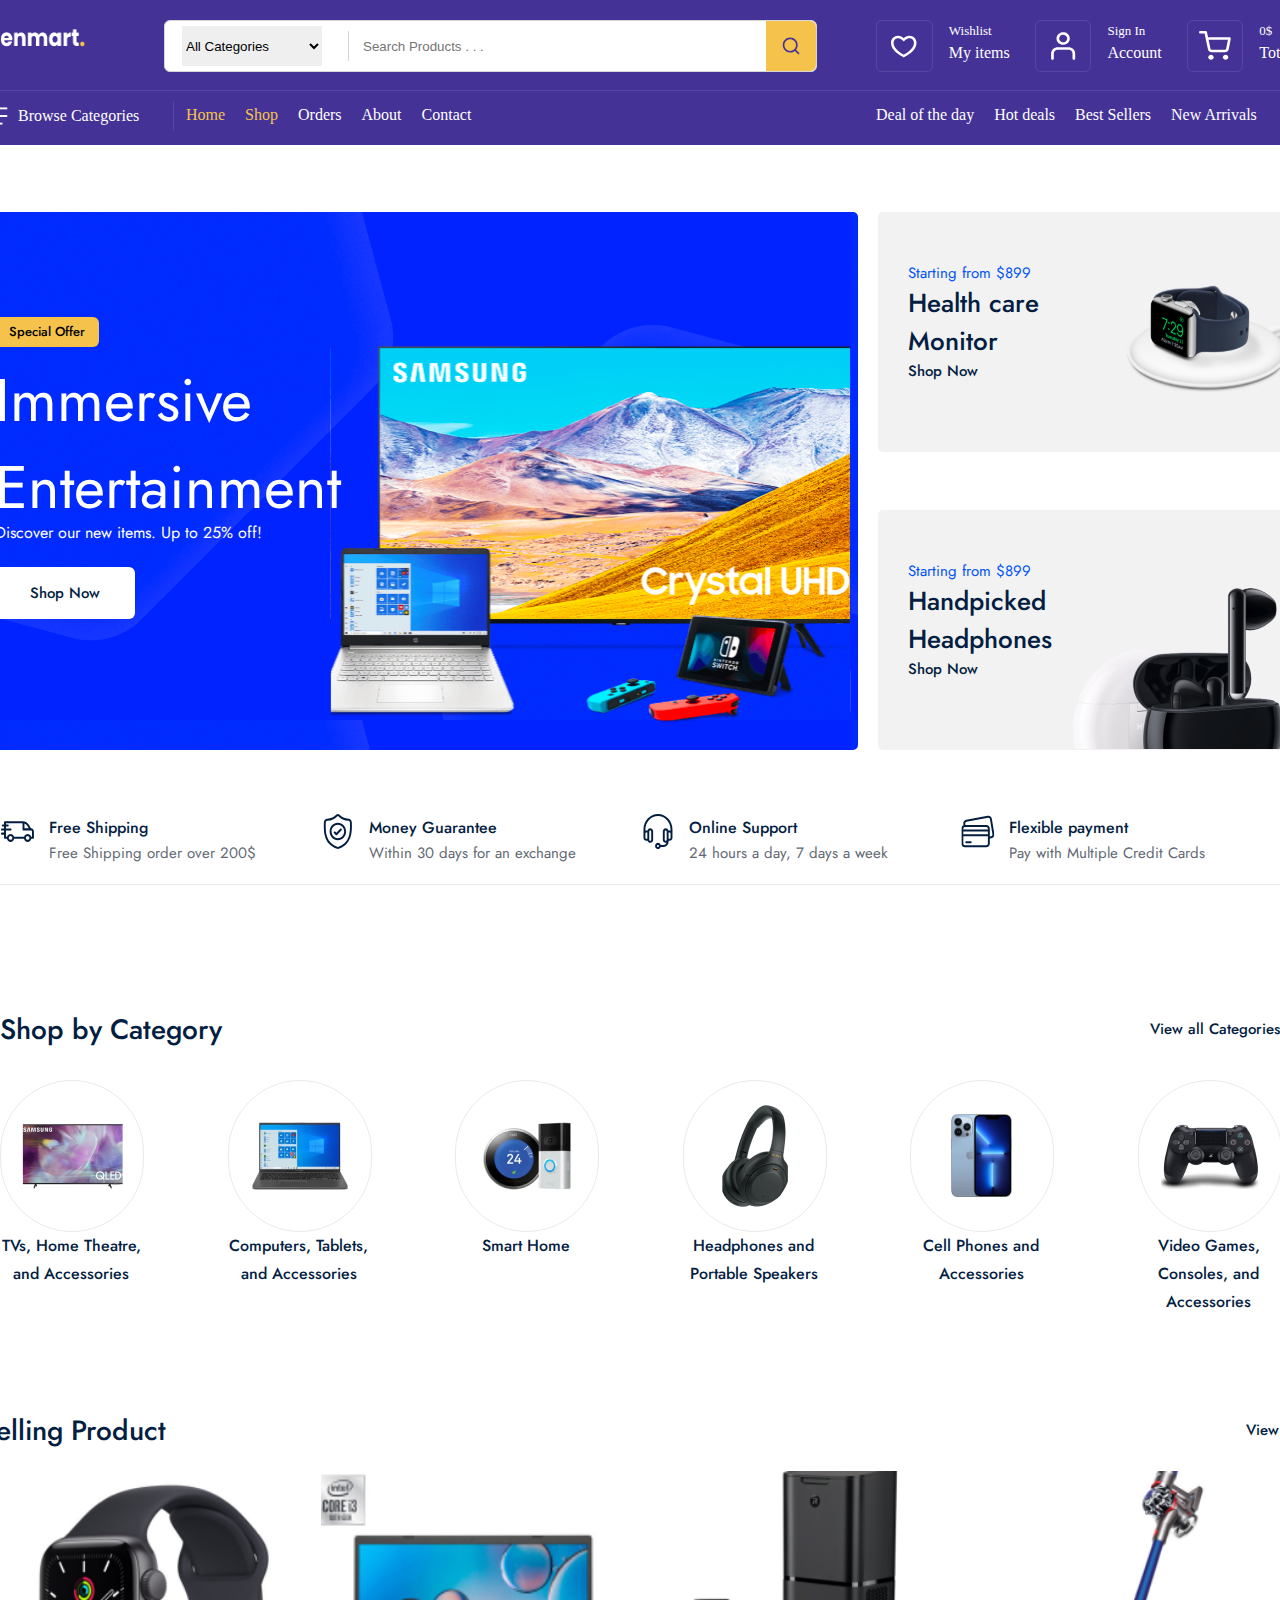
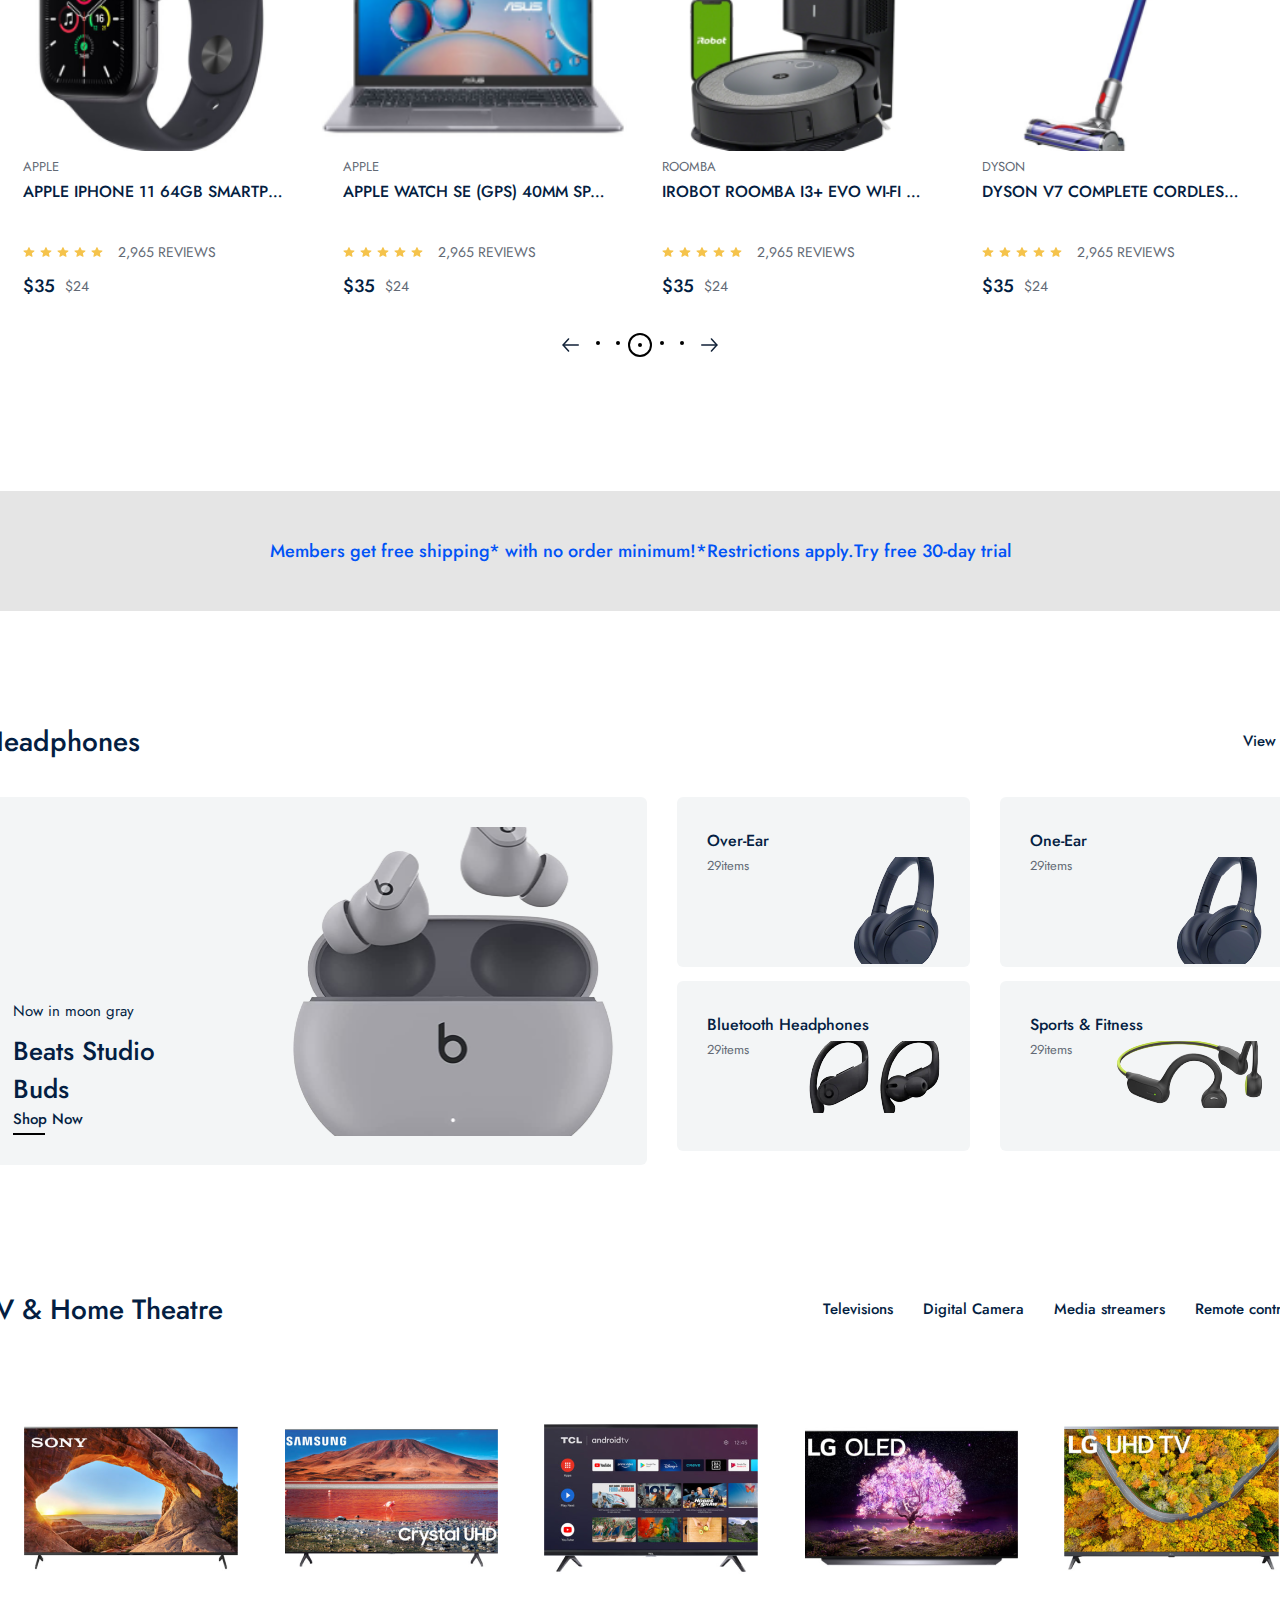
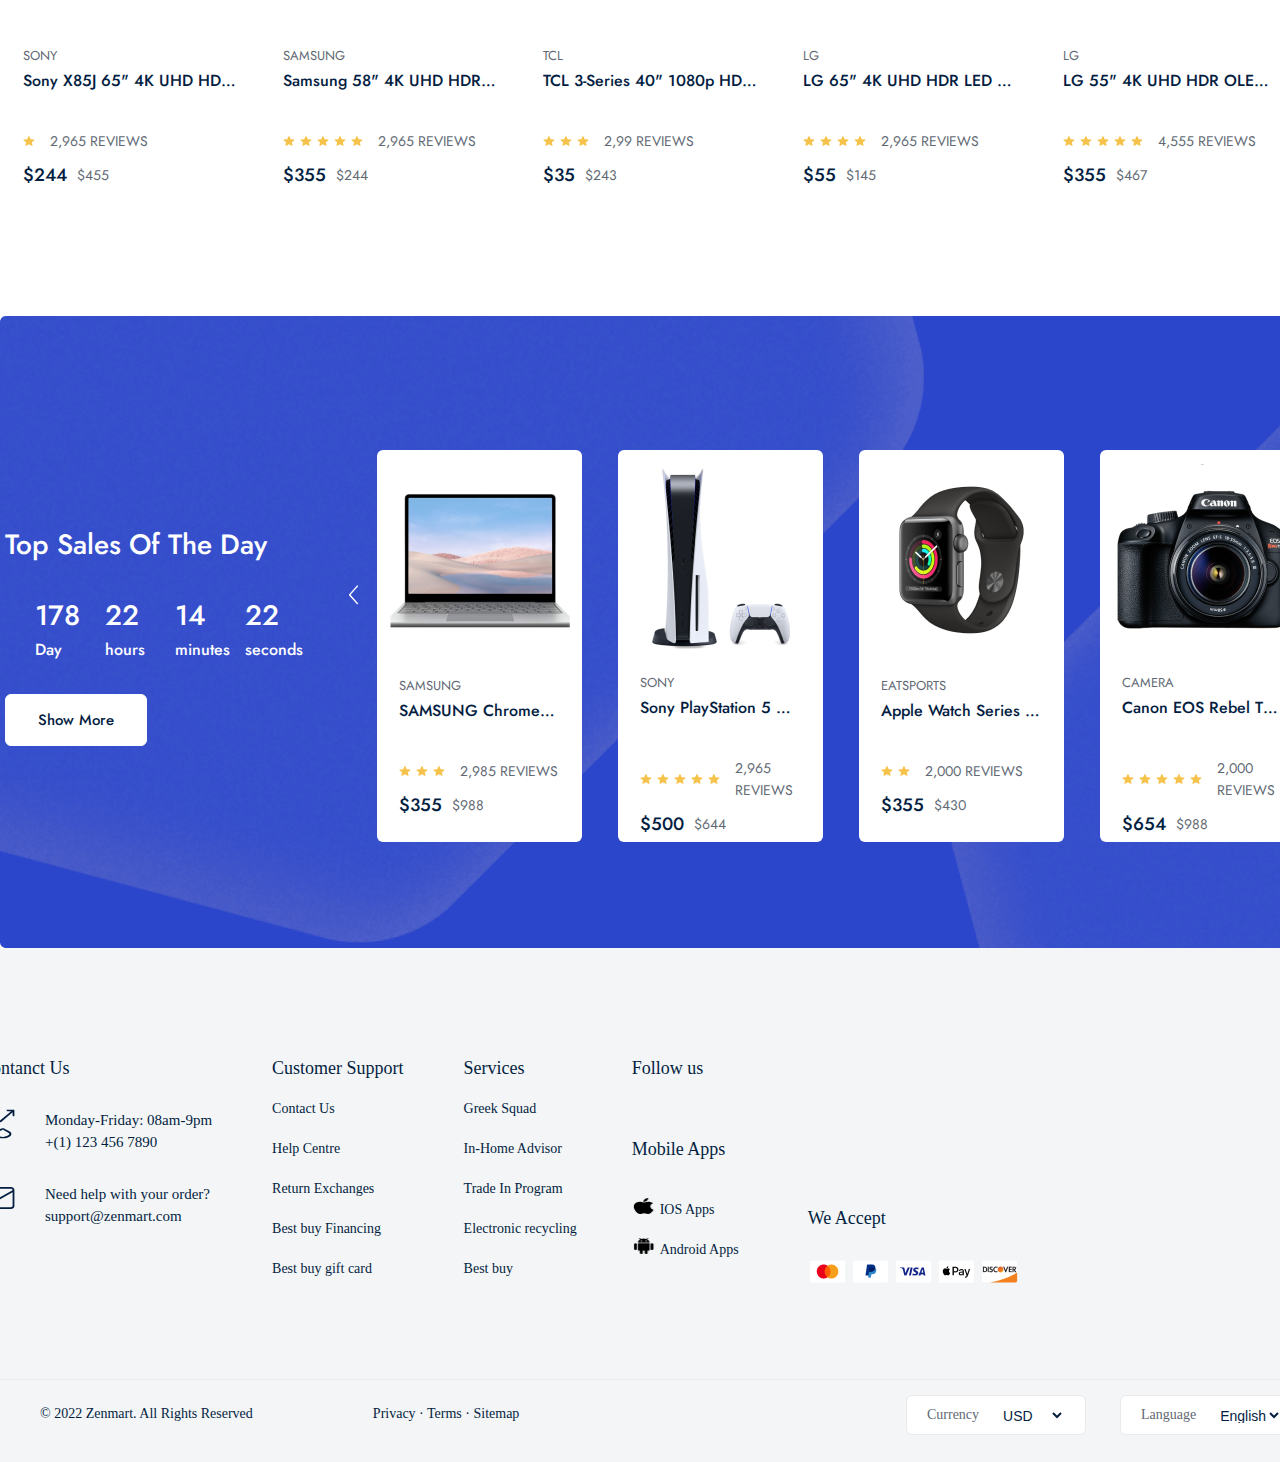
==== commit d6a4892c: "feat:refactoring homepage" ====
--- a/index.html
+++ b/index.html
@@ -44,7 +44,7 @@
             </div>
           </div>
           <div class="nav_top_menu">
-            <a href="">
+            <a href="./register/login.html">
               <div class="top_menu_box">
                 <div class="box_icon_box">
                   <img src="./public/images/icons/heart.svg" alt="" />
@@ -55,7 +55,7 @@
                 </div>
               </div>
             </a>
-            <a href="">
+            <a href="./order/cart.html">
               <div class="top_menu_box">
                 <div class="box_icon_box">
                   <img src="/profile 1.svg" alt="" />
@@ -66,7 +66,7 @@
                 </div>
               </div>
             </a>
-            <a href="">
+            <a href="./order/cart.html">
               <div class="top_menu_box">
                 <div class="box_icon_box">
                   <img src="./public/images/icons/shopping-cart.svg" alt="" />
@@ -88,16 +88,19 @@
             </div>
             <div class="navbar_route_menu">
               <div class="router_menu">
-                <a href="" class="active">Shop</a>
+                <a href="./index.html" class="active">Home</a>
               </div>
               <div class="router_menu">
-                <a href="">Orders</a>
+                <a href="./product/all.html" class="active">Shop</a>
               </div>
               <div class="router_menu">
-                <a href="">About</a>
+                <a href="./order/cart.html">Orders</a>
               </div>
               <div class="router_menu">
-                <a href="">Contact</a>
+                <a href="./other/about.html">About</a>
+              </div>
+              <div class="router_menu">
+                <a href="./other/contact.html ">Contact</a>
               </div>
             </div>
             <div class="sorting_menu">
@@ -118,7 +121,7 @@
               <div>Special Offer</div>
               <span> Immersive Entertainment </span>
               <p>Discover our new items. Up to 25% off!</p>
-              <a href="">Shop Now</a>
+              <a href="./product/all.html">Shop Now</a>
               <img src="./public/images/icons/header_img.svg" alt="" />
             </div>
           </div>
@@ -127,7 +130,7 @@
               <div class="box_left">
                 <span>Starting from $899</span>
                 <p>Health care Monitor</p>
-                <a href="">Shop Now</a>
+                <a href="./product/chosenproduct.html">Shop Now</a>
                 <div class="hover_border"></div>
               </div>
               <div class="box_right">
@@ -184,7 +187,7 @@
         <di class="container">
           <div class="category_top">
             <span>Shop by Category</span>
-            <a href="">View all Categories</a>
+            <a href="./product/all.html">View all Categories</a>
           </div>
           <div class="category_wrapper">
             <div class="category_box">
@@ -224,202 +227,200 @@
               <span>Video Games, Consoles, and Accessories</span>
             </div>
           </div>
-          <div class="selling_product_frame">
-            <div class="container">
-              <div class="category_top">
-                <span>Selling Product</span>
-                <a href="">View all</a>
-              </div>
-              <div class="product_wrapper">
-                <div class="next_prev_box">
-                  <img src="./next black left.svg" alt="" />
-                </div>
-                <div class="product_boxes">
-                  <div class="product_box">
-                    <a href="">
-                      <div
-                        class="product_img_box"
-                        style="
-                          background: url(./public/images/products/watch.png);
-                          background-size: cover;
-                        "
-                      >
-                        <div class="hover_box">
-                          <button>Add to Cart</button>
-                        </div>
-                      </div>
-                    </a>
-                    <div class="product_content_box">
-                      <span>Apple</span>
-                      <a href="">
-                        <p class="product_desc">
-                          Apple iPhone 11 64GB Smartphone - Black.
-                        </p>
-                      </a>
-                      <div class="review_box">
-                        <img src="./public/images/icons/review.svg" alt="" />
-                        <img src="./public/images/icons/review.svg" alt="" />
-                        <img src="./public/images/icons/review.svg" alt="" />
-                        <img src="./public/images/icons/review.svg" alt="" />
-                        <img src="./public/images/icons/review.svg" alt="" />
-                        <span> 2,965 reviews</span>
-                      </div>
-                      <div class="price_box">
-                        <strong>$35</strong>
-                        <span>$24</span>
-                      </div>
+        </di>
+      </div>
+      <div class="selling_product_frame">
+        <div class="container">
+          <div class="category_top">
+            <span>Selling Product</span>
+            <a href="./product/all.html">View all</a>
+          </div>
+          <div class="product_wrapper">
+            <div class="next_prev_box">
+              <img src="./next black left.svg" alt="" />
+            </div>
+            <div class="product_boxes">
+              <div class="product_box">
+                <a href="./product/chosenproduct.html">
+                  <div
+                    class="product_img_box"
+                    style="
+                      background: url(./public/images/products/watch.png);
+                      background-size: cover;
+                    "
+                  >
+                    <div class="hover_box">
+                      <button>Add to Cart</button>
                     </div>
                   </div>
-                </div>
-                <div class="product_boxes">
-                  <div class="product_box">
-                    <a href="">
-                      <div
-                        class="product_img_box"
-                        style="
-                          background: url(./public/images/products/asus_laptop.png);
-                          background-size: cover;
-                        "
-                      >
-                        <div class="hover_box">
-                          <button>Add to Cart</button>
-                        </div>
-                      </div>
-                    </a>
-                    <div class="product_content_box">
-                      <span>Apple</span>
-                      <a href="">
-                        <p class="product_desc">
-                          Apple Watch SE (GPS) 40mm Space Grey Aluminum Case
-                          with
-                        </p>
-                      </a>
-                      <div class="review_box">
-                        <img src="./public/images/icons/review.svg" alt="" />
-                        <img src="./public/images/icons/review.svg" alt="" />
-                        <img src="./public/images/icons/review.svg" alt="" />
-                        <img src="./public/images/icons/review.svg" alt="" />
-                        <img src="./public/images/icons/review.svg" alt="" />
-                        <span> 2,965 reviews</span>
-                      </div>
-                      <div class="price_box">
-                        <strong>$35</strong>
-                        <span>$24</span>
-                      </div>
+                </a>
+                <div class="product_content_box">
+                  <span>Apple</span>
+                  <a href="./product/chosenproduct.html">
+                    <p class="product_desc">
+                      Apple iPhone 11 64GB Smartphone - Black.
+                    </p>
+                  </a>
+                  <div class="review_box">
+                    <img src="./public/images/icons/review.svg" alt="" />
+                    <img src="./public/images/icons/review.svg" alt="" />
+                    <img src="./public/images/icons/review.svg" alt="" />
+                    <img src="./public/images/icons/review.svg" alt="" />
+                    <img src="./public/images/icons/review.svg" alt="" />
+                    <span> 2,965 reviews</span>
+                  </div>
+                  <div class="price_box">
+                    <strong>$35</strong>
+                    <span>$24</span>
+                  </div>
+                </div>
+              </div>
+            </div>
+            <div class="product_boxes">
+              <div class="product_box">
+                <a href="">
+                  <div
+                    class="product_img_box"
+                    style="
+                      background: url(./public/images/products/asus_laptop.png);
+                      background-size: cover;
+                    "
+                  >
+                    <div class="hover_box">
+                      <button>Add to Cart</button>
                     </div>
                   </div>
-                </div>
-                <div class="product_boxes">
-                  <div class="product_box">
-                    <a href="">
-                      <div
-                        class="product_img_box"
-                        style="
-                          background: url(./public/images/products/iRobot.png);
-                          background-size: cover;
-                        "
-                      >
-                        <div class="hover_box">
-                          <button>Add to Cart</button>
-                        </div>
-                      </div>
-                    </a>
-                    <div class="product_content_box">
-                      <span>Roomba</span>
-                      <a href="">
-                        <p class="product_desc">
-                          iRobot Roomba i3+ EVO Wi-Fi Connected Self-Empty
-                          Robot.
-                        </p>
-                      </a>
-                      <div class="review_box">
-                        <img src="./public/images/icons/review.svg" alt="" />
-                        <img src="./public/images/icons/review.svg" alt="" />
-                        <img src="./public/images/icons/review.svg" alt="" />
-                        <img src="./public/images/icons/review.svg" alt="" />
-                        <img src="./public/images/icons/review.svg" alt="" />
-                        <span> 2,965 reviews</span>
-                      </div>
-                      <div class="price_box">
-                        <strong>$35</strong>
-                        <span>$24</span>
-                      </div>
+                </a>
+                <div class="product_content_box">
+                  <span>Apple</span>
+                  <a href="">
+                    <p class="product_desc">
+                      Apple Watch SE (GPS) 40mm Space Grey Aluminum Case with
+                    </p>
+                  </a>
+                  <div class="review_box">
+                    <img src="./public/images/icons/review.svg" alt="" />
+                    <img src="./public/images/icons/review.svg" alt="" />
+                    <img src="./public/images/icons/review.svg" alt="" />
+                    <img src="./public/images/icons/review.svg" alt="" />
+                    <img src="./public/images/icons/review.svg" alt="" />
+                    <span> 2,965 reviews</span>
+                  </div>
+                  <div class="price_box">
+                    <strong>$35</strong>
+                    <span>$24</span>
+                  </div>
+                </div>
+              </div>
+            </div>
+            <div class="product_boxes">
+              <div class="product_box">
+                <a href="">
+                  <div
+                    class="product_img_box"
+                    style="
+                      background: url(./public/images/products/iRobot.png);
+                      background-size: cover;
+                    "
+                  >
+                    <div class="hover_box">
+                      <button>Add to Cart</button>
                     </div>
                   </div>
-                </div>
-                <div class="product_boxes">
-                  <div class="product_box">
-                    <a href="">
-                      <div
-                        class="product_img_box"
-                        style="
-                          background: url(./public/images/products/dyson.png);
-                          background-size: cover;
-                        "
-                      >
-                        <div class="hover_box">
-                          <button>Add to Cart</button>
-                        </div>
-                      </div>
-                    </a>
-                    <div class="product_content_box">
-                      <span>Dyson</span>
-                      <a href="">
-                        <p class="product_desc">
-                          Dyson V7 Complete Cordless Stick Vacuum - Iron/Blue
-                        </p>
-                      </a>
-                      <div class="review_box">
-                        <img src="./public/images/icons/review.svg" alt="" />
-                        <img src="./public/images/icons/review.svg" alt="" />
-                        <img src="./public/images/icons/review.svg" alt="" />
-                        <img src="./public/images/icons/review.svg" alt="" />
-                        <img src="./public/images/icons/review.svg" alt="" />
-                        <span> 2,965 reviews</span>
-                      </div>
-                      <div class="price_box">
-                        <strong>$35</strong>
-                        <span>$24</span>
-                      </div>
+                </a>
+                <div class="product_content_box">
+                  <span>Roomba</span>
+                  <a href="">
+                    <p class="product_desc">
+                      iRobot Roomba i3+ EVO Wi-Fi Connected Self-Empty Robot.
+                    </p>
+                  </a>
+                  <div class="review_box">
+                    <img src="./public/images/icons/review.svg" alt="" />
+                    <img src="./public/images/icons/review.svg" alt="" />
+                    <img src="./public/images/icons/review.svg" alt="" />
+                    <img src="./public/images/icons/review.svg" alt="" />
+                    <img src="./public/images/icons/review.svg" alt="" />
+                    <span> 2,965 reviews</span>
+                  </div>
+                  <div class="price_box">
+                    <strong>$35</strong>
+                    <span>$24</span>
+                  </div>
+                </div>
+              </div>
+            </div>
+            <div class="product_boxes">
+              <div class="product_box">
+                <a href="">
+                  <div
+                    class="product_img_box"
+                    style="
+                      background: url(./public/images/products/dyson.png);
+                      background-size: cover;
+                    "
+                  >
+                    <div class="hover_box">
+                      <button>Add to Cart</button>
                     </div>
                   </div>
-                </div>
-                <div class="next_prev_box">
-                  <img src="./next black right.svg" />
-                </div>
-              </div>
-              <div class="product_pagination_box">
-                <div class="product_pagination_main">
-                  <img src="./public/images/icons/arrow-prev_next.svg" alt="" />
-                  <div class="pagination_dot">
-                    <div class="dot">
-                      <div></div>
-                    </div>
-                    <div class="dot">
-                      <div></div>
-                    </div>
+                </a>
+                <div class="product_content_box">
+                  <span>Dyson</span>
+                  <a href="">
+                    <p class="product_desc">
+                      Dyson V7 Complete Cordless Stick Vacuum - Iron/Blue
+                    </p>
+                  </a>
+                  <div class="review_box">
+                    <img src="./public/images/icons/review.svg" alt="" />
+                    <img src="./public/images/icons/review.svg" alt="" />
+                    <img src="./public/images/icons/review.svg" alt="" />
+                    <img src="./public/images/icons/review.svg" alt="" />
+                    <img src="./public/images/icons/review.svg" alt="" />
+                    <span> 2,965 reviews</span>
+                  </div>
+                  <div class="price_box">
+                    <strong>$35</strong>
+                    <span>$24</span>
+                  </div>
+                </div>
+              </div>
+            </div>
+            <div class="next_prev_box">
+              <img src="./next black right.svg" />
+            </div>
+          </div>
+          <div class="product_pagination_box">
+            <div class="product_pagination_main">
+              <img src="./public/images/icons/arrow-prev_next.svg" alt="" />
+              <div class="pagination_dot">
+                <div class="dot">
+                  <div></div>
+                </div>
+                <div class="dot">
+                  <div></div>
+                </div>
 
-                    <div class="dot active">
-                      <div></div>
-                    </div>
-                    <div class="dot">
-                      <div></div>
-                    </div>
-                    <div class="dot">
-                      <div></div>
-                    </div>
-                  </div>
-                  <img
-                    src="./public/images/icons/arrow-prev_next.svg"
-                    style="transform: scaleX(-1)"
-                    alt=""
-                  />
-                </div>
-              </div>
-              <div class="product_pagination_box"></div>
-            </div>
-          </div>
-        </di>
+                <div class="dot active">
+                  <div></div>
+                </div>
+                <div class="dot">
+                  <div></div>
+                </div>
+                <div class="dot">
+                  <div></div>
+                </div>
+              </div>
+              <img
+                src="./public/images/icons/arrow-prev_next.svg"
+                style="transform: scaleX(-1)"
+                alt=""
+              />
+            </div>
+          </div>
+          <div class="product_pagination_box"></div>
+        </div>
       </div>
       <div class="adv_frame">
         Members get free shipping* with no order minimum!*Restrictions apply.Try
@@ -429,14 +430,14 @@
         <div class="container">
           <div class="category_top">
             <span>Headphones</span>
-            <a href="">View all</a>
+            <a href="./product/all.html">View all</a>
           </div>
           <div class="spec_product_wrapper">
             <div class="big_product_box">
               <div class="big_product_content">
                 <span>Now in moon gray</span>
                 <p>Beats Studio Buds</p>
-                <a href="">Shop Now</a>
+                <a href="./product/chosenproduct.html">Shop Now</a>
                 <div class="hover_border"></div>
               </div>
               <img src="./public/images/products/headphone_big.png" alt="" />
@@ -498,13 +499,13 @@
             <div class="tv_product_boxes">
               <div class="tv_product_box">
                 <div class="product_img">
-                  <a href="">
+                  <a href="./product/chosenproduct.html">
                     <img src="public/images/products/SONY-TV.png" alt="" />
                   </a>
                 </div>
                 <div class="product_content_box">
                   <span>Sony</span>
-                  <a href="">
+                  <a href="./product/chosenproduct.html">
                     <p class="product_desc">
                       Sony X85J 65" 4K UHD HDR LED Smart Google TV
                     </p>
@@ -527,7 +528,7 @@
                 </div>
                 <div class="product_content_box">
                   <span>Samsung</span>
-                  <a href="">
+                  <a href="./product/chosenproduct.html">
                     <p class="product_desc">
                       Samsung 58" 4K UHD HDR LED Tizen Smart TV
                     </p>
@@ -548,13 +549,13 @@
               </div>
               <div class="tv_product_box">
                 <div class="product_img">
-                  <a href="">
+                  <a href="./product/chosenproduct.html">
                     <img src="public/images/products/tcl.png" alt="" />
                   </a>
                 </div>
                 <div class="product_content_box">
                   <span>TCL</span>
-                  <a href="">
+                  <a href="./product/chosenproduct.html">
                     <p class="product_desc">
                       TCL 3-Series 40" 1080p HD LED Android Smart TV (40S334-CA)
                     </p>
@@ -574,7 +575,7 @@
               </div>
               <div class="tv_product_box">
                 <div class="product_img">
-                  <a href="">
+                  <a href="./product/chosenproduct.html">
                     <img src="public/images/products/LG-OLED.png" alt="" />
                   </a>
                 </div>
@@ -600,7 +601,7 @@
               </div>
               <div class="tv_product_box">
                 <div class="product_img">
-                  <a href="">
+                  <a href="./product/chosenproduct.html">
                     <img src="public/images/products/LG-UHD.png" alt="" />
                   </a>
                 </div>
@@ -654,7 +655,7 @@
                 <span>seconds</span>
               </div>
             </div>
-            <a href="">Show more</a>
+            <a href="./product/all.html">Show more</a>
           </div>
           <div class="event_product_wrapper">
             <div class="next_prev_box">
@@ -777,100 +778,100 @@
           </div>
         </div>
       </div>
-      <div class="footer_frame">
-        <div class="container">
-          <div class="footer_top">
-            <div class="footer_contact_box">
-              <span class="footer_spec_title">Contanct Us</span>
-              <div class="footer_contact_main">
-                <img src="./public/images/icons/phone-call.svg" alt="" />
-                <div>
-                  <strong>Monday-Friday: 08am-9pm</strong>
-                  <span>+(1) 123 456 7890</span>
-                </div>
-              </div>
-              <div class="footer_contact_main">
-                <img src="./public/images/icons/email.svg" alt="" />
-                <div>
-                  <strong>Need help with your order?</strong>
-                  <span>support@zenmart.com</span>
-                </div>
-              </div>
-            </div>
-            <div class="footer_support_box">
-              <span class="footer_spec_title" style="margin-bottom: 10px"
-                >Customer Support</span
-              >
-              <a href="">Contact Us</a>
-              <a href="">Help Centre</a>
-              <a href="">Return Exchanges</a>
-              <a href="">Best buy Financing</a>
-              <a href="">Best buy gift card</a>
-            </div>
-            <div class="footer_support_box">
-              <span class="footer_spec_title" style="margin-bottom: 10px"
-                >Services</span
-              >
-              <a href="">Greek Squad </a>
-              <a href="">In-Home Advisor</a>
-              <a href="">Trade In Program</a>
-              <a href="">Electronic recycling</a>
-              <a href="">Best buy </a>
-            </div>
-            <div class="footer_media_box">
-              <div class="footer_media_main">
-                <span class="footer_spec_title">Follow us</span>
-                <div class="media_box">
-                  <i class="fa-brands fa-facebook-f"></i>
-                  <i class="fa-brands fa-twitter"></i>
-                  <i class="fa-brands fa-instagram"></i>
-                  <i class="fa-brands fa-linkedin"></i>
-                </div>
-              </div>
-              <div class="footer_media_main_2">
-                <span class="footer_spec_title">Mobile Apps</span>
-                <div class="mobile_app_box">
-                  <img src="./apple 1.png" alt="" />
-                  <span> IOS Apps </span>
-                </div>
-                <div class="mobile_app_box">
-                  <img src="./android (1) 1.png" alt="" />
-                  <span> Android Apps </span>
-                </div>
-              </div>
-            </div>
-            <div class="footer_media_main_3">
-              <span class="footer_spec_title">We Accept</span>
-              <div class="card_box"></div>
-              <img src="./public/images/icons/master_card.png" alt="" />
-              <img src="./public/images/icons/paypal.png" alt="" />
-              <img src="./public/images/icons/visa.png" alt="" />
-              <img src="./public/images/icons/apple_pay.png" alt="" />
-              <img src="./public/images/icons/dicvover.png" alt="" />
-              <img src="./public/images/icons/amex" alt="" />
-            </div>
-          </div>
-          <div class="footer_bottom">
-            <div class="footer_main">
-              <div class="footer_bottom_left">
-                <span>© 2022 Zenmart. All Rights Reserved</span>
-                <span>Privacy · Terms · Sitemap</span>
-              </div>
-              <div class="footer_bottom_right">
-                <div class="footer_select_box">
-                  <span>Currency</span>
-                  <select name="" id="">
-                    <option value="">USD</option>
-                    <option value="">UZS</option>
-                  </select>
-                </div>
-                <div class="footer_select_box">
-                  <span>Language</span>
-                  <select name="" id="">
-                    <option value="">English</option>
-                    <option value="">Uzbek</option>
-                  </select>
-                </div>
+    </div>
+    <div class="footer_frame">
+      <div class="container">
+        <div class="footer_top">
+          <div class="footer_contact_box">
+            <span class="footer_spec_title">Contanct Us</span>
+            <div class="footer_contact_main">
+              <img src="./public/images/icons/phone-call.svg" alt="" />
+              <div>
+                <strong>Monday-Friday: 08am-9pm</strong>
+                <span>+(1) 123 456 7890</span>
+              </div>
+            </div>
+            <div class="footer_contact_main">
+              <img src="./public/images/icons/email.svg" alt="" />
+              <div>
+                <strong>Need help with your order?</strong>
+                <span>support@zenmart.com</span>
+              </div>
+            </div>
+          </div>
+          <div class="footer_support_box">
+            <span class="footer_spec_title" style="margin-bottom: 10px"
+              >Customer Support</span
+            >
+            <a href="">Contact Us</a>
+            <a href="">Help Centre</a>
+            <a href="">Return Exchanges</a>
+            <a href="">Best buy Financing</a>
+            <a href="">Best buy gift card</a>
+          </div>
+          <div class="footer_support_box">
+            <span class="footer_spec_title" style="margin-bottom: 10px"
+              >Services</span
+            >
+            <a href="">Greek Squad </a>
+            <a href="">In-Home Advisor</a>
+            <a href="">Trade In Program</a>
+            <a href="">Electronic recycling</a>
+            <a href="">Best buy </a>
+          </div>
+          <div class="footer_media_box">
+            <div class="footer_media_main">
+              <span class="footer_spec_title">Follow us</span>
+              <div class="media_box">
+                <i class="fa-brands fa-facebook-f"></i>
+                <i class="fa-brands fa-twitter"></i>
+                <i class="fa-brands fa-instagram"></i>
+                <i class="fa-brands fa-linkedin"></i>
+              </div>
+            </div>
+            <div class="footer_media_main_2">
+              <span class="footer_spec_title">Mobile Apps</span>
+              <div class="mobile_app_box">
+                <img src="./apple 1.png" alt="" />
+                <span> IOS Apps </span>
+              </div>
+              <div class="mobile_app_box">
+                <img src="./android (1) 1.png" alt="" />
+                <span> Android Apps </span>
+              </div>
+            </div>
+          </div>
+          <div class="footer_media_main_3">
+            <span class="footer_spec_title">We Accept</span>
+            <div class="card_box"></div>
+            <img src="./public/images/icons/master_card.png" alt="" />
+            <img src="./public/images/icons/paypal.png" alt="" />
+            <img src="./public/images/icons/visa.png" alt="" />
+            <img src="./public/images/icons/apple_pay.png" alt="" />
+            <img src="./public/images/icons/dicvover.png" alt="" />
+            <img src="./public/images/icons/amex" alt="" />
+          </div>
+        </div>
+        <div class="footer_bottom">
+          <div class="footer_main">
+            <div class="footer_bottom_left">
+              <span>© 2022 Zenmart. All Rights Reserved</span>
+              <span>Privacy · Terms · Sitemap</span>
+            </div>
+            <div class="footer_bottom_right">
+              <div class="footer_select_box">
+                <span>Currency</span>
+                <select name="" id="">
+                  <option value="">USD</option>
+                  <option value="">UZS</option>
+                </select>
+              </div>
+              <div class="footer_select_box">
+                <span>Language</span>
+                <select name="" id="">
+                  <option value="">English</option>
+                  <option value="">Uzbek</option>
+                </select>
               </div>
             </div>
           </div>
--- a/public/css/command.css
+++ b/public/css/command.css
@@ -1,3 +1,6 @@
+:root {
+  --font: "Jost";
+}
 html,
 body {
   margin: 0;
@@ -147,7 +150,7 @@
 .navbar_frame .box_info_box span {
   color: #fff;
   /* 13 / Regular */
-  font-family: Jost;
+  font-family: var (--font);
   font-size: 13px;
   font-style: normal;
   font-weight: 400;
@@ -156,7 +159,7 @@
 
 .navbar_frame .box_info_box strong {
   color: #fff;
-  font-family: Jost;
+  font-family: var (--font);
   font-size: 16px;
   font-style: normal;
   font-weight: 500;
@@ -199,7 +202,7 @@
 }
 
 .navbar_frame .browse_box span {
-  font-family: Jost;
+  font-family: var (--font);
   font-size: 16px;
   font-style: normal;
   font-weight: 500;
@@ -224,7 +227,7 @@
   display: flex;
 }
 .navbar_frame .router_menu a {
-  font-family: Jost;
+  font-family: var (--font);
   font-size: 16px;
   font-style: normal;
   font-weight: 500;
@@ -241,7 +244,7 @@
 .navbar_frame .sorting_menu span {
   margin-top: 10px;
   margin-right: 20px;
-  font-family: "Jost";
+  font-family: var (--font);
   font-style: normal;
   font-weight: 500;
   font-size: 16px;
@@ -265,7 +268,7 @@
   display: block;
   margin-bottom: 30px;
   color: var(--Color-Text-Dark, #041e42);
-  font-family: Jost;
+  font-family: var (--font);
   font-size: 18px;
   font-style: normal;
   font-weight: 500;
@@ -309,7 +312,7 @@
 
 .footer_frame .footer_contact_main div strong {
   color: var(--Color-Text-Dark, #041e42);
-  font-family: Jost;
+  font-family: var (--font);
   font-size: 15px;
   font-style: normal;
   font-weight: 500;
@@ -318,7 +321,7 @@
 
 .footer_frame .footer_contact_main div span {
   color: var(--Color-Text-Dark, #041e42);
-  font-family: Jost;
+  font-family: var (--font);
   font-size: 15px;
   font-style: normal;
   font-weight: 400;
@@ -333,7 +336,7 @@
 
 .footer_frame .footer_support_box a {
   color: var(--Color-Text-Dark, #041e42);
-  font-family: Jost;
+  font-family: var (--font);
   font-size: 14px;
   font-style: normal;
   font-weight: 400;
@@ -378,7 +381,7 @@
 
 .footer_frame .mobile_app_box span {
   color: var(--Color-Text-Dark, #041e42);
-  font-family: Jost;
+  font-family: var (--font);
   font-size: 14px;
   font-style: normal;
   font-weight: 400;
@@ -419,7 +422,7 @@
 .footer_frame .footer_bottom_left span {
   margin: 14px 60px;
   color: var(--Color-Text-Dark, #041e42);
-  font-family: Jost;
+  font-family: var (--font);
   font-size: 14px;
   font-style: normal;
   font-weight: 400;
@@ -452,7 +455,7 @@
 
 .footer_frame .footer_select_box span {
   color: var(--Color-Text-Light, #626974);
-  font-family: Jost;
+  font-family: var (--font);
   font-size: 14px;
   font-style: normal;
   font-weight: 400;
@@ -465,7 +468,7 @@
   outline: none;
   cursor: pointer;
   color: var(--Color-Text-Dark, #041e42);
-  font-family: Jost;
+  font-family: var (--font);
   font-size: 14px;
   font-style: normal;
   font-weight: 400;
--- a/public/css/home.css
+++ b/public/css/home.css
@@ -950,7 +950,7 @@
   justify-content: center;
 }
 
-.container .event_content_box {
+.event_frame .container .event_content_box {
   width: 340px;
   height: auto;
 
@@ -959,7 +959,7 @@
   justify-content: center;
 }
 
-.event_content_box .event_title {
+.event_frame .event_content_box .event_title {
   color: var(--Bg-White, #fff);
   font-family: Jost;
   font-size: 28px;
@@ -969,7 +969,7 @@
   text-transform: capitalize;
 }
 
-.event_content_box a {
+.event_frame .event_content_box a {
   width: 140px;
   height: 50px;
   display: flex;
@@ -981,13 +981,13 @@
   background: #ffff;
 }
 
-.event_content_box .timer_wrapper {
+.event_frame .event_content_box .timer_wrapper {
   margin: 30px;
   display: flex;
   flex-direction: row;
 }
 
-.timer_wrapper .timer_box {
+.event_frame .timer_wrapper .timer_box {
   width: 82px;
   height: auto;
 
@@ -995,7 +995,7 @@
   flex-direction: column;
 }
 
-.timer_box strong {
+.event_frame .timer_box strong {
   color: var(--Bg-White, #fff);
   font-family: Jost;
   font-size: 28px;
@@ -1004,7 +1004,7 @@
   line-height: normal;
 }
 
-.timer_box span {
+.event_frame .timer_box span {
   color: var(--Bg-White, #fff);
   font-family: Jost;
   font-size: 16px;
@@ -1012,7 +1012,7 @@
   font-weight: 500;
   line-height: 28px;
 }
-.event_content_box a {
+.event_frame .event_content_box a {
   width: 140px;
   height: 50px;
 
@@ -1028,7 +1028,7 @@
   line-height: 22px;
 }
 
-.container .event_product_wrapper {
+.event_frame .container .event_product_wrapper {
   width: 930px;
   height: auto;
   margin-top: 100px;
@@ -1037,7 +1037,7 @@
   flex-direction: row;
 }
 
-.event_product_wrapper .event_product_boxes {
+.event_frame .event_product_wrapper .event_product_boxes {
   position: relative;
   width: auto;
   height: auto;
@@ -1046,7 +1046,7 @@
   flex-direction: row;
 }
 
-.event_product_boxes .event_product_box {
+.event_frame .event_product_boxes .event_product_box {
   margin-right: 8px;
   width: 205px;
   height: 392px;
@@ -1057,7 +1057,7 @@
   background: #ffff;
 }
 
-.event_product_box .event_product_img {
+.event_frame .event_product_box .event_product_img {
   width: 100%;
   height: 220px;
 
@@ -1066,5 +1066,5 @@
   justify-content: center;
 }
 
-.review_box .price_box {
-}
+.event_frame .review_box .price_box {
+}
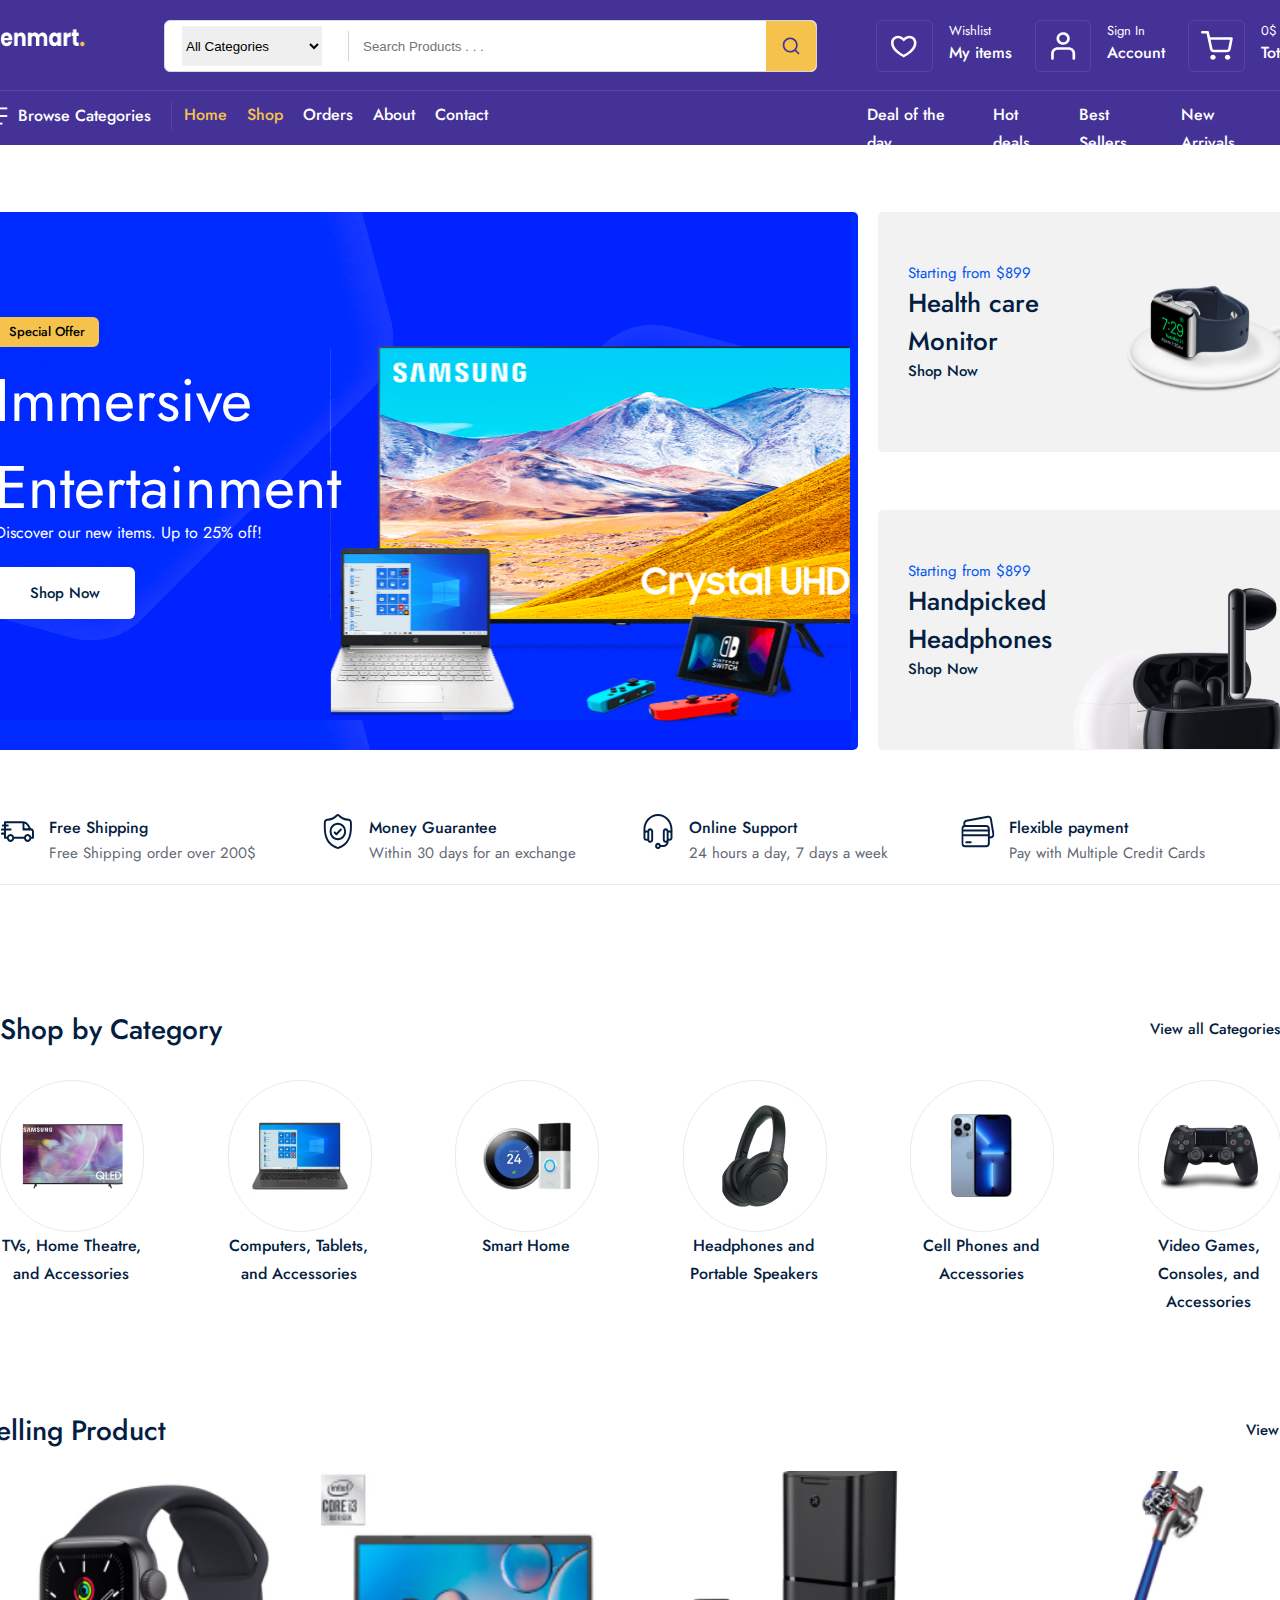
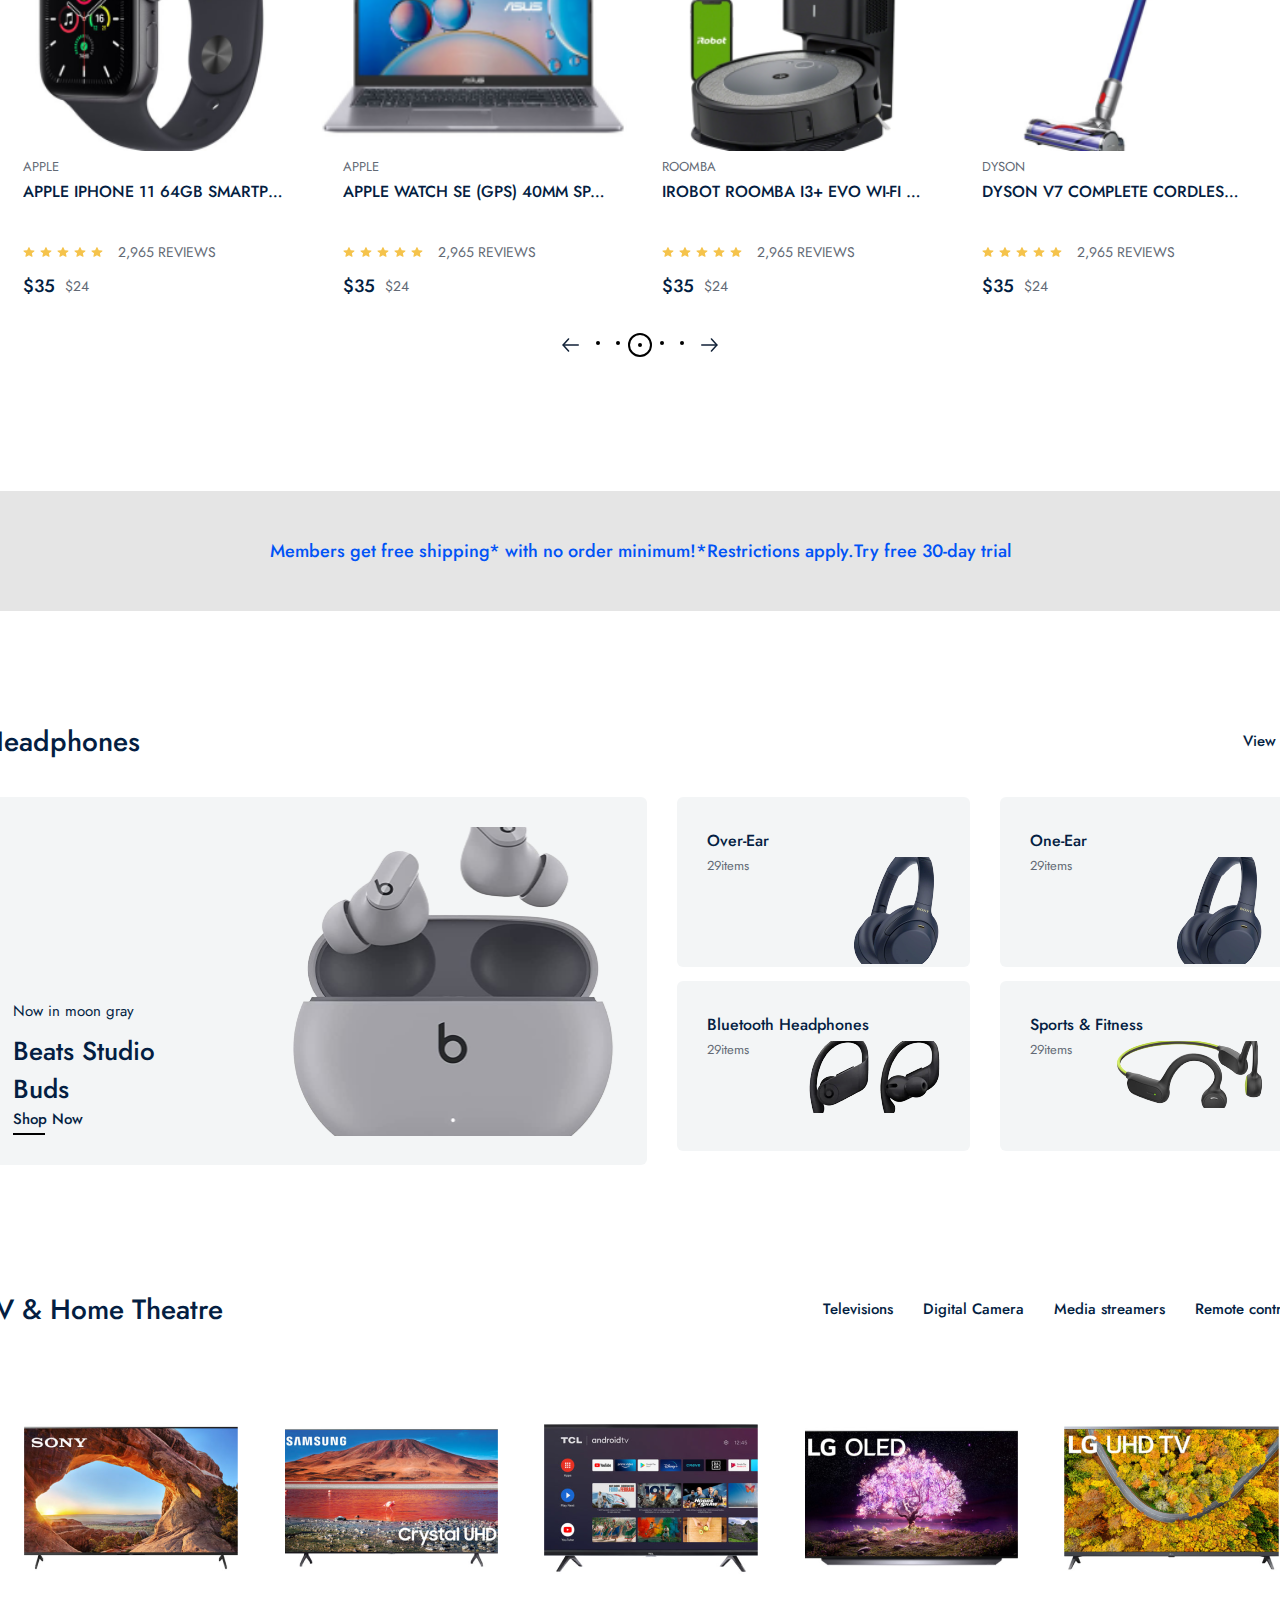
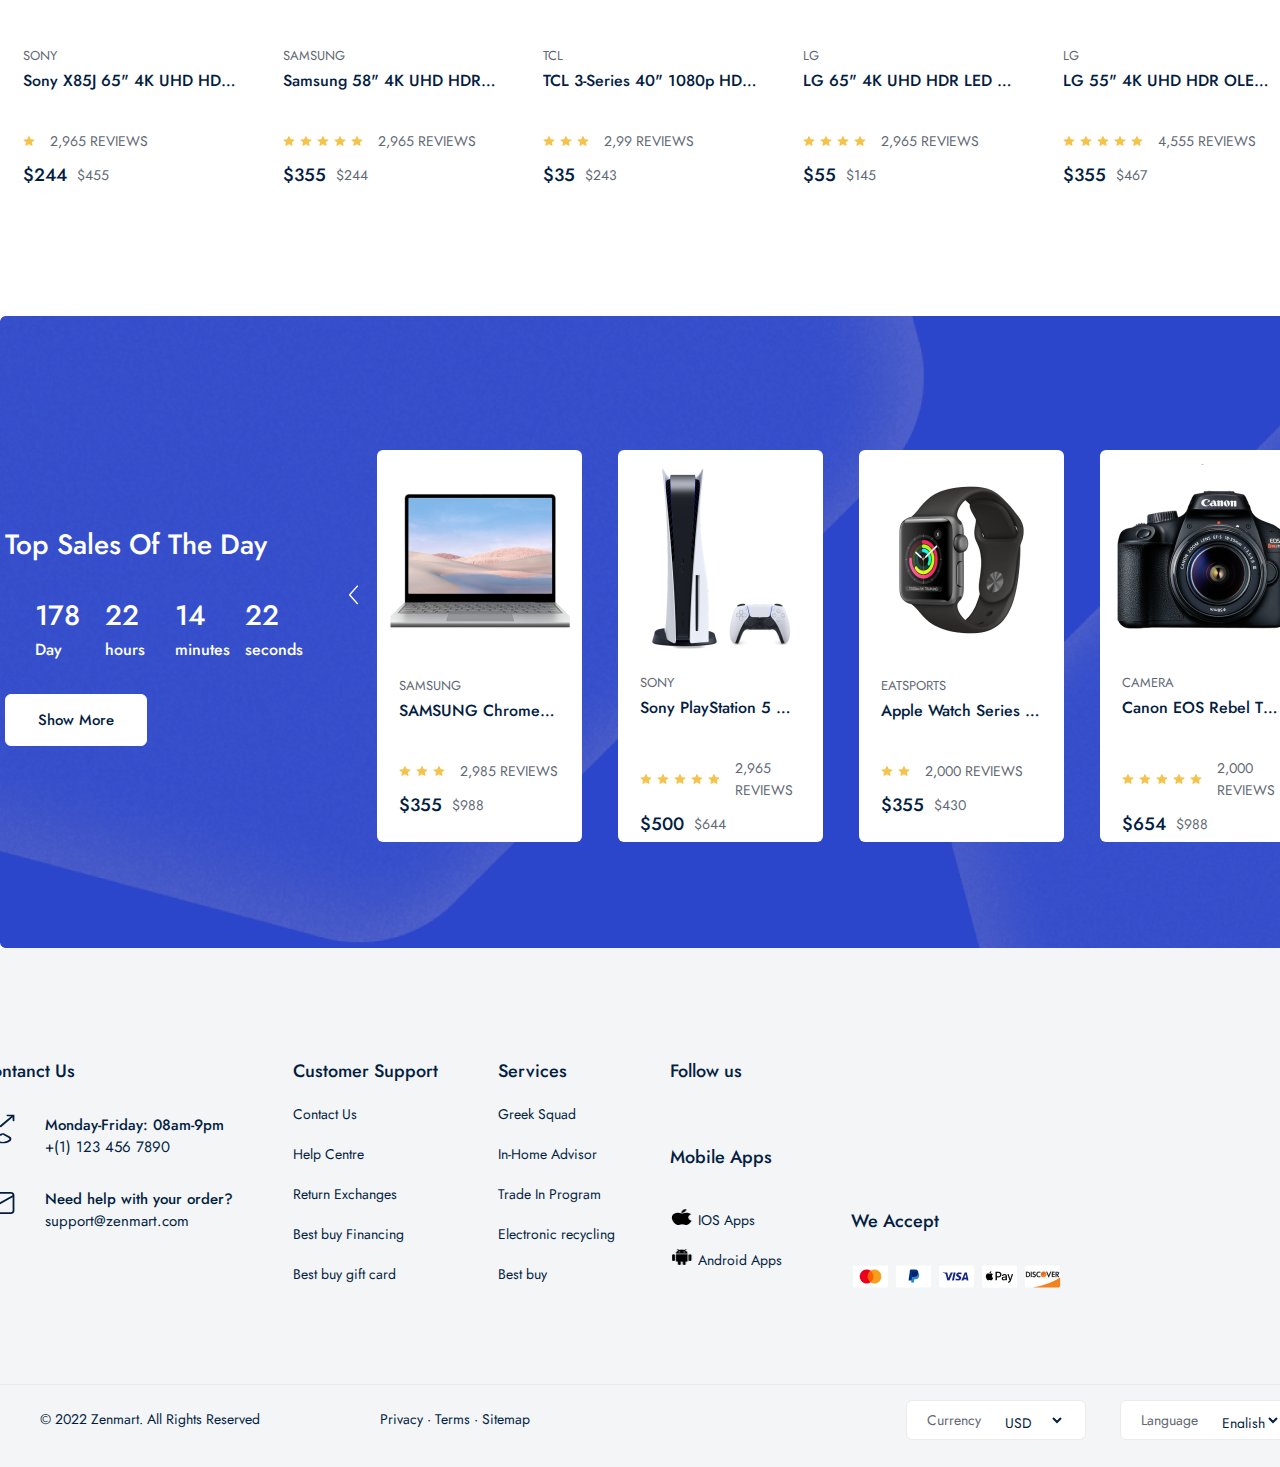
==== commit aa7a24c4: "feat:publishing all products" ====
--- a/index.html
+++ b/index.html
@@ -668,7 +668,7 @@
                 </div>
                 <div class="product_content_box">
                   <span>Samsung</span>
-                  <a href="">
+                  <a href="./product/chosenproduct.html">
                     <p class="product_desc">
                       SAMSUNG Chromebook 4+ 15.6" Intel® Celeron®
                     </p>
@@ -698,7 +698,7 @@
                 </div>
                 <div class="product_content_box">
                   <span>Sony</span>
-                  <a href="">
+                  <a href="./product/chosenproduct.html">
                     <p class="product_desc">
                       Sony PlayStation 5 Video Game Console
                     </p>
@@ -725,7 +725,7 @@
                 </div>
                 <div class="product_content_box">
                   <span>Eatsports</span>
-                  <a href="">
+                  <a href="./product/chosenproduct.html">
                     <p class="product_desc">
                       Apple Watch Series 3 GPS Space Gray - 38mm - Black
                     </p>
@@ -752,7 +752,7 @@
                 </div>
                 <div class="product_content_box">
                   <span>Camera</span>
-                  <a href="">
+                  <a href="./product/chosenproduct.html">
                     <p class="product_desc">
                       Canon EOS Rebel T100 Digital SLR Camera with.
                     </p>
--- a/public/css/command.css
+++ b/public/css/command.css
@@ -150,7 +150,7 @@
 .navbar_frame .box_info_box span {
   color: #fff;
   /* 13 / Regular */
-  font-family: var (--font);
+  font-family: var(--font);
   font-size: 13px;
   font-style: normal;
   font-weight: 400;
@@ -159,7 +159,7 @@
 
 .navbar_frame .box_info_box strong {
   color: #fff;
-  font-family: var (--font);
+  font-family: var(--font);
   font-size: 16px;
   font-style: normal;
   font-weight: 500;
@@ -202,7 +202,7 @@
 }
 
 .navbar_frame .browse_box span {
-  font-family: var (--font);
+  font-family: var(--font);
   font-size: 16px;
   font-style: normal;
   font-weight: 500;
@@ -227,7 +227,7 @@
   display: flex;
 }
 .navbar_frame .router_menu a {
-  font-family: var (--font);
+  font-family: var(--font);
   font-size: 16px;
   font-style: normal;
   font-weight: 500;
@@ -244,7 +244,7 @@
 .navbar_frame .sorting_menu span {
   margin-top: 10px;
   margin-right: 20px;
-  font-family: var (--font);
+  font-family: var(--font);
   font-style: normal;
   font-weight: 500;
   font-size: 16px;
@@ -268,7 +268,7 @@
   display: block;
   margin-bottom: 30px;
   color: var(--Color-Text-Dark, #041e42);
-  font-family: var (--font);
+  font-family: var(--font);
   font-size: 18px;
   font-style: normal;
   font-weight: 500;
@@ -312,7 +312,7 @@
 
 .footer_frame .footer_contact_main div strong {
   color: var(--Color-Text-Dark, #041e42);
-  font-family: var (--font);
+  font-family: var(--font);
   font-size: 15px;
   font-style: normal;
   font-weight: 500;
@@ -321,7 +321,7 @@
 
 .footer_frame .footer_contact_main div span {
   color: var(--Color-Text-Dark, #041e42);
-  font-family: var (--font);
+  font-family: var(--font);
   font-size: 15px;
   font-style: normal;
   font-weight: 400;
@@ -336,7 +336,7 @@
 
 .footer_frame .footer_support_box a {
   color: var(--Color-Text-Dark, #041e42);
-  font-family: var (--font);
+  font-family: var(--font);
   font-size: 14px;
   font-style: normal;
   font-weight: 400;
@@ -381,7 +381,7 @@
 
 .footer_frame .mobile_app_box span {
   color: var(--Color-Text-Dark, #041e42);
-  font-family: var (--font);
+  font-family: var(--font);
   font-size: 14px;
   font-style: normal;
   font-weight: 400;
@@ -422,7 +422,7 @@
 .footer_frame .footer_bottom_left span {
   margin: 14px 60px;
   color: var(--Color-Text-Dark, #041e42);
-  font-family: var (--font);
+  font-family: var(--font);
   font-size: 14px;
   font-style: normal;
   font-weight: 400;
@@ -455,7 +455,7 @@
 
 .footer_frame .footer_select_box span {
   color: var(--Color-Text-Light, #626974);
-  font-family: var (--font);
+  font-family: var(--font);
   font-size: 14px;
   font-style: normal;
   font-weight: 400;
@@ -468,7 +468,7 @@
   outline: none;
   cursor: pointer;
   color: var(--Color-Text-Dark, #041e42);
-  font-family: var (--font);
+  font-family: var(--font);
   font-size: 14px;
   font-style: normal;
   font-weight: 400;
--- a/public/css/home.css
+++ b/public/css/home.css
@@ -487,7 +487,7 @@
   justify-content: center;
 }
 
-.shop_category_frame .cantainer {
+.shop_category_frame .container {
   flex-direction: column;
 }
 
@@ -1065,6 +1065,3 @@
   align-items: center;
   justify-content: center;
 }
-
-.event_frame .review_box .price_box {
-}
